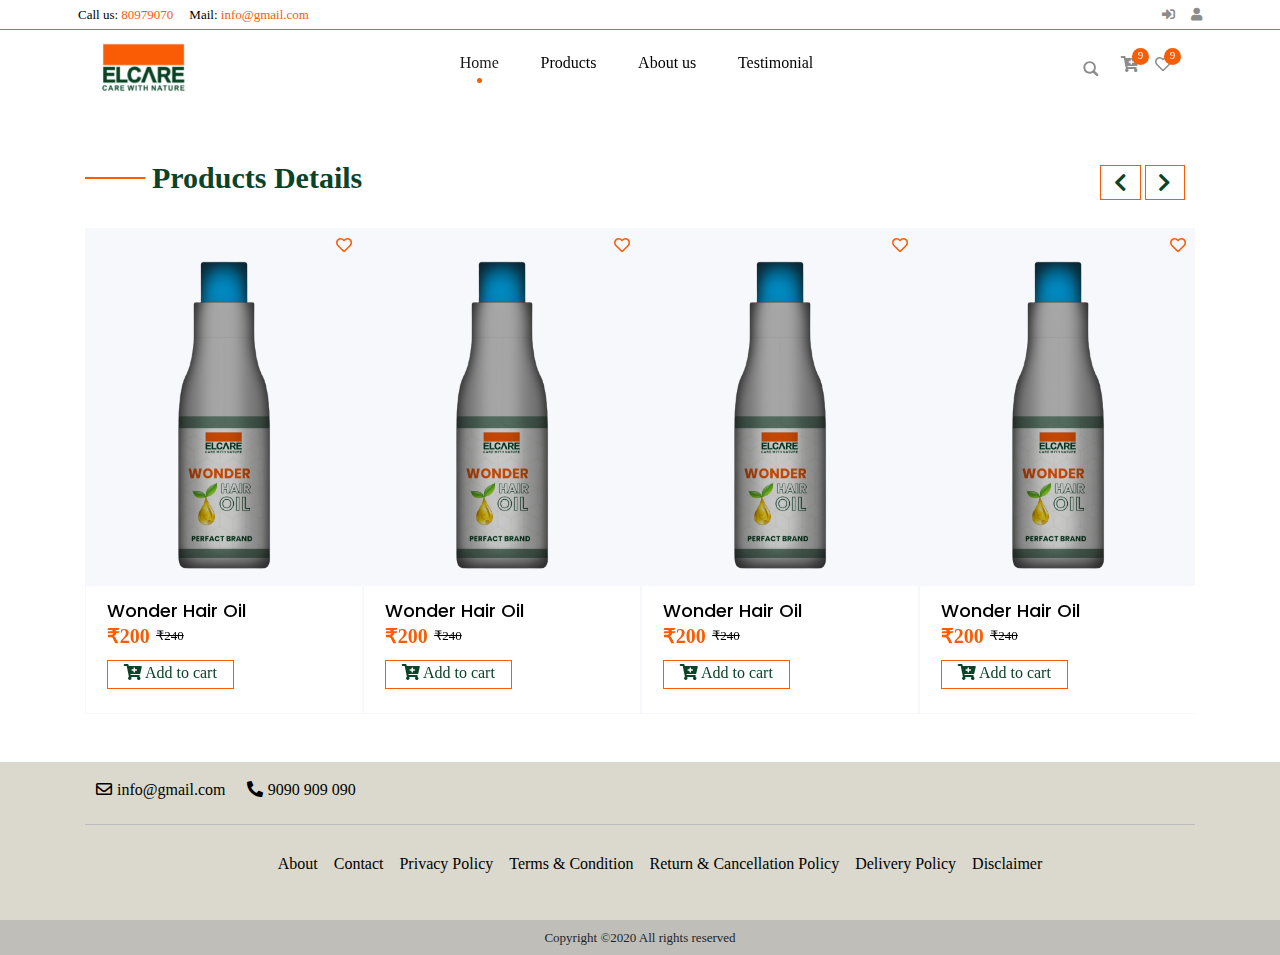
==== product-detail.html @ 554423c2 "Index Resposive chnages" ====
<!DOCTYPE html>
<html>
   <head>
      <!-- Required meta tags -->
      <meta charset="utf-8">
      <meta name="viewport" content="width=device-width, initial-scale=1, shrink-to-fit=no">
      <title>ECare</title>
      <!-- Bootstrap CSS -->
      <link rel="stylesheet" href="css/bootstrap.css">
      <link rel="stylesheet" href="css/style.css">
      <link rel="stylesheet" href="css/responsive.css">
      <link rel="stylesheet" href="css/animate.css">
      <link rel="stylesheet" type="text/css" href="css/slick.css" />
      <link rel="stylesheet" type="text/css" href="css/slick-theme.css" />
      <link href="https://fonts.googleapis.com/css2?family=Poppins:ital,wght@0,500;1,400&display=swap" rel="stylesheet">
      <link rel="stylesheet" href="https://cdnjs.cloudflare.com/ajax/libs/font-awesome/5.12.1/css/all.min.css">
      <style>
         .fa-heart {
         color: #F85C05;
         cursor: pointer;
         }
      </style>
   </head>
    <body>
      <header>
         <div class="bb uh">
            <div class="upper-header container">
               <div class="l-header">
                  <a href="">Call us: <span>80979070</span></a>
                  <a href="">Mail: <span>info@gmail.com</span></a>
               </div>
               <div class="r-header">
                  <a href="">
                  <i class="fas fa-sign-in-alt"></i>
                  </a>
                  <a href="">
                  <i class="fas fa-user"></i>
                  </a>
               </div>
            </div>
         </div>
         <div class="menu-sec">
            <div class="container">
               <nav class="navbar navbar-expand-lg navbar-light ">
                  <a class="navbar-brand" href="#">
                  <img src="images/logo.png" alt="">
                  </a>
                  <button class="navbar-toggler" type="button" data-toggle="collapse" data-target="#navbarSupportedContent" aria-controls="navbarSupportedContent" aria-expanded="false" aria-label="Toggle navigation">
                  <span class="navbar-toggler-icon"></span>
                  </button>
                  <div class="collapse navbar-collapse" id="navbarSupportedContent">
                     <ul class="navbar-nav m-auto">
                        <li class="nav-item ">
                           <a class="nav-link active" href="#">Home</a>
                        </li>
                        <li class="nav-item">
                           <a class="nav-link" href="#">Products</a>
                        </li>
                        <li class="nav-item">
                           <a class="nav-link" href="#">About us</a>
                        </li>
                        <li class="nav-item">
                           <a class="nav-link" href="#">Testimonial</a>
                        </li>
                     </ul>
                  </div>
                  <div class="cart-section d-flex">
                     <form action="" role="search" class="search-form">    
                        <input type="search" name="q" class="search-text" placeholder="Search..." autocomplete="off">
                     </form>
                     <a href="" class="cart">
                        <i class="fas fa-cart-plus"></i>
                        <div class="qty">
                           9
                        </div>
                     </a>
                     <a href="" class="cart">
                        <i class="far fa-heart" style="color: #8c8c8c"></i>
                        <div class="qty">
                           9
                        </div>
                     </a>
                  </div>
               </nav>
            </div>
         </div>
      </header>
      <main>   
            <section>
            <div class="featured product-detail">
            <div class="container">
               <div class="heading">
                  <h1>Products Details</h1>
               </div>
               <div class="Products-carosuel mb-5">
                  <div class="Products-sec col-4 p-0">
                     <a href="">
                        <div class="Products-sec-img">
                           <img src="images/img-removebg-preview.png">
                        </div>
                        <div class="favourite" id="heart">
                           <i class="far fa-heart" aria-hidden="true" ></i>
                        </div>
                        <div class="Products-sec-content">
                           <h2>Wonder Hair Oil</h2>
                           <div class="price">
                              <p class="og">&#x20B9;200</p>
                              <p class="can"><strike>&#x20B9;240</strike></p>
                           </div>
                           <div class="add-cart">
                              <button class="buy add-to-cart"><i class="fas fa-cart-plus"></i> Add to cart</button>
                           </div>
                     </div>
                     </a>
                  </div>
                  <div class="Products-sec col-4 p-0">
                     <a href="">
                        <div class="Products-sec-img">
                           <img src="images/img-removebg-preview.png">
                        </div>
                        <div class="favourite" class="heart">
                           <i class="far fa-heart" aria-hidden="true" ></i>
                        </div>
                        <div class="Products-sec-content">
                           <h2>Wonder Hair Oil</h2>
                           <div class="price">
                              <p class="og">&#x20B9;200</p>
                              <p class="can"><strike>&#x20B9;240</strike></p>
                           </div>
                           <div class="add-cart">
                               <button class="buy add-to-cart"><i class="fas fa-cart-plus"></i> Add to cart</button>
                           </div>
                        </div>
                     </a>
                  </div>
                  <div class="Products-sec col-4 p-0">
                     <a href="">
                        <div class="Products-sec-img">
                           <img src="images/img-removebg-preview.png">
                        </div>
                        <div class="favourite" class="heart">
                           <i class="far fa-heart" aria-hidden="true" ></i>
                        </div>
                        <div class="Products-sec-content">
                           <h2>Wonder Hair Oil</h2>
                           <div class="price">
                              <p class="og">&#x20B9;200</p>
                              <p class="can"><strike>&#x20B9;240</strike></p>
                           </div>
                           <div class="add-cart">
                           <button class="buy add-to-cart"><i class="fas fa-cart-plus"></i> Add to cart</button>
                         </div>
                     </div>
                     </a>
                  </div>
                  <div class="Products-sec col-4 p-0">
                     <a href="">
                        <div class="Products-sec-img">
                           <img src="images/img-removebg-preview.png">
                        </div>
                        <div class="favourite" id="heart">
                           <i class="far fa-heart" aria-hidden="true" ></i>
                        </div>
                        <div class="Products-sec-content">
                           <h2>Wonder Hair Oil</h2>
                           <div class="price">
                              <p class="og">&#x20B9;200</p>
                              <p class="can"><strike>&#x20B9;240</strike></p>
                           </div>
                           <div class="add-cart">
                          <button class="buy add-to-cart"><i class="fas fa-cart-plus"></i> Add to cart</button>  </div>
                       </div>
                     </a>
                  </div>
                  <div class="Products-sec col-4 p-0">
                     <a href="">
                        <div class="Products-sec-img">
                           <img src="images/img-removebg-preview.png">
                        </div>
                        <div class="favourite" id="heart">
                           <i class="far fa-heart" aria-hidden="true" ></i>
                        </div>
                        <div class="Products-sec-content">
                           <h2>Wonder Hair Oil</h2>
                           <div class="price">
                              <p class="og">&#x20B9;200</p>
                              <p class="can"><strike>&#x20B9;240</strike></p>
                           </div>
                           <div class="add-cart">
                           <button class="buy add-to-cart"><i class="fas fa-cart-plus"></i> Add to cart</button>
                     </div>
                     </div>
                     </a>
                  </div>
               </div>
            </div>
         </section>
         
      </main>
     <footer>
         <div class="container ">
          <div class="upper-footer">
            <div class="">
                <a href="">
                  <i class="far fa-envelope"></i>info@gmail.com
                </a>
                <a href=""> 
                  <i class="fas fa-phone-alt"></i>9090 909 090
                </a>
            </div>
            <div class="">
             
            </div>
          </div>
          <span class="bb"></span>
          <div class="links">
            <ul>
              <li> <a href="">About</a></li>
              <li><a href="">Contact</a></li>
              <li> <a href="">Privacy Policy</a></li>
              <li> <a href="">Terms & Condition</a></li>
              <li><a href="">Return & Cancellation Policy</a></li>

              <li>  <a href="">Delivery Policy </a></li>
              <li>
            <a href="">Disclaimer</a></li>
            </ul>          
          </div>
         </div>
         <div class="copy">
            <p>Copyright ©2020 All rights reserved </p>
         </div>
      </footer>
      <script src="js/jquery-3.4.1.min.js"></script>
      <script src="js/popper.min.js"></script>
      <script src="js/bootstrap.min.js"></script>
      <script src="js/slick.min.js"></script>
      <script src="js/aos.js"></script>
      <script src="js/index.js"></script>
      <script type="text/javascript">
         $('.Products-carosuel').slick({
         dots: false,
         arrows:true,
         speed: 300,
         slidesToShow: 4,
         infinite:true,
         prevArrow: '<button class="slide-arrow prev-arrow"></button>',
         nextArrow: '<button class="slide-arrow next-arrow"></button>',
         slidesToScroll: 4,
         responsive: [
         {
         breakpoint: 1024,
         settings: {
         slidesToShow: 3,
         slidesToScroll: 3,
         infinite: true,
         dots: true
         }
         },
         {
         breakpoint: 600,
         settings: {
         slidesToShow: 2,
         slidesToScroll: 2
         }
         },
         {
         breakpoint: 480,
         settings: {
         slidesToShow: 1,
         slidesToScroll: 1
         }
         }
         // You can unslick at a given breakpoint now by adding:
         // settings: "unslick"
         // instead of a settings object
         ]
         });
         
         $('.test_').slick({
          dots:true,
         centerMode: true,
         centerPadding: '80px',
         slidesToShow: 2,
         responsive: [
         {
         breakpoint: 768,
         settings: {
         arrows: false,
         centerMode: true,
         centerPadding: '40px',
         slidesToShow: 2
         }
         },
         {
         breakpoint: 480,
         settings: {
         arrows: false,
         centerMode: true,
         centerPadding: '40px',
         slidesToShow: 1
         }
         }
         ]
         });
         
         // It checks to see if the span id #heart has "liked" class, if not it run the else statement and adds the "liked" class, on a 2nd click it see that it has the "liked" class so it replaces the ihherHTML and removes class, on 3rd click it runs the else statement again cause there is no "liked" class(remomved on 2nd click).
         
         $(document).ready(function(){
         $("#heart").click(function(){
         if($("#heart").hasClass("liked")){
         $("#heart").html('<i class="fa fa-heart-o" aria-hidden="true"></i>');
         $("#heart").removeClass("liked");
         }else{
         $("#heart").html('<i class="fa fa-heart" aria-hidden="true"></i>');
         $("#heart").addClass("liked");
         }
         });
         });
      </script>
   </body>
</html>
---- css/style.css ----
/*F85C05 orange
0B4328 green
*/
@font-face {
	font-family: 'Muli';
	src: url('../Fonts/Muli.ttf') format('truetype');
}
body{
	font-family: 'Muli';
}
header{
	position: fixed;
	z-index: 9999;
	width: 100%;
}
.overlay2 {
    display: none;
    opacity: .8;
    background: #000;
    width: 100%;
    height: 100%;
    position: fixed;
    z-index: 999;
    cursor: pointer;
}
header .navbar-light .navbar-nav  .active:after{
	content: "";
	border-radius:  100%;
	background: #F85C05;
	height: 5px;
	width: 5px;
	display:block;
	text-align: center;
	margin: .2rem auto;
}
header .cart-section {
	display: 	flex;	
}
header .cart-section .fas,
header .upper-header .fas{
	color: #8c8c8c;
}
header .upper-header{
	display: flex;
	align-items: center;
	justify-content: space-between;
	color: #000;
	padding: .3rem 0;
	background: #fff;
}
header .uh{

	background: #fff;	
}
header .bb{
	border-bottom: 1px solid #F85C05;	
}
header .upper-header a{
	margin:  0 .5rem;
}
header .upper-header
.l-header span,header .r-header span{
	color: #F85C05;
}
header .upper-header
.l-header,header .r-header{
	display: flex;
	align-items: center;
	color: #000;
	text-decoration: none;
	font-size: 13px;
}
header .upper-header
.l-header a,header .upper-header
.r-header a{
	text-decoration: none;
	color: #000;
}
header .navbar .navbar-brand img{
	width: 85px;
}
header .navbar .cart-section a{
	color: #000;	
	margin: 0 .5rem;
}
.carousel-indicators li{
	background-color: 	#F85C05;
}
header .navbar-light .navbar-nav .nav-link{
	padding: .3rem 1.3rem;
	color: #000;
}
header 
.Sidenavbar::-webkit-scrollbar ,.product-hv::-webkit-scrollbar{
     width: 0px;
     background: transparent; /* make scrollbar transparent */
     }
 header    .n-border{
      border-bottom: none !important;
      font-size: 20px;
      padding: 5px 0;
      color: #FF4043 !important;
     }
header     .Sidenavbar {
     width: 300px;
     background: #fff;
     border-left: 1px solid #ccc;
     position: fixed;
     right: -325px;
     height: 100% !important;
     transition: .3s;
     top: 0;
     z-index: 9999999999;
     height: 100vh;
     overflow-y: scroll;
     }
  
header     .Sidenavbar .product-inner{
   /*  margin: 5% 0;*/
     border-bottom: 1px solid #eee;
     }
header     .Sidenavbar .side-navbar{
      width: 100%;
     }
header     .Sidenavbar .header{
     padding: 4% 2%;
     display: flex;
     align-items: center;
     justify-content: space-between;
     border-bottom: 1px solid #eee;
     }
 header    .Sidenavbar .header a{
     text-decoration: none;
     color: #000;
     }
header     .Sidenavbar ul {
     	padding: 0;
     }
 header    .Sidenavbar ul li{
     	list-style-type: none;

     }
header .form-control{
	border-radius: 0;
}

 header    .Sidenavbar ul li a{
     	display: inline-block;
     	width: 100%;
     	padding: .8rem;
     	color: #0B4328;
     	text-decoration: none;
     	border-bottom: 1px solid #F85C05;
     }
header .fix{
	width: 100%;
	z-index: 9999;
	position: fixed;
}
main .carosuel-section{
	background: #ECFDFF;
}
main .carosuel-section img{
	width: 100%;
	height: 100vh;
	object-fit: cover;
}
main .carousel .carosuel-captions	{
	position: absolute;
	width: 80%;
	height: 400px;
	top: 0;
	left: 15%;
	bottom: 0;
	margin: auto;
	display: flex;
	align-items: center;
	justify-content: space-between;
}
main .carousel .carosuel-captions	
.product-caption{
	display: block;
	width: 50%;
}
main .carousel .carosuel-captions	
.product-caption h1 span{
	color: #F85C05;
}
main .carousel .carosuel-captions .img-sec .product-img{
	max-width: 80%;
	height: unset;
}
main .carousel .carosuel-captions h1{
	font-family: 'Poppins', sans-serif;
	font-size: 66px;
    text-transform: capitalize;
    font-weight: 700;
    color: #0B4328;
}
main .carousel .carousel-item{
	background: #ECFDFF;
	height: 100vh;
	object-fit: cover;
	background-size: cover;
	background: url(../images/back_.jpg);
}
main .carousel .carosuel-captions .buy-btn,
.btn,
.Products_ .btn_{
	border:1px solid 	#F85C05;
	padding: .5rem 4rem .9rem;
	color: #000;
	text-decoration: none;
	margin: .8rem 0;
	display: inline-block;
	border-radius: 0;
	background: transparent;
}

main .carousel .carosuel-captions .buy-btn:hover,
.btn:hover,
.Products_ .btn_:hover{
	background: #F85C05;
	color: #fff;
	  transition: .4s;
}
.heading h1{
	font-size: 30px;
	font-weight: bold;
	margin: 3rem 0 2rem;
	display: flex;
	align-items: center;
	color: 	#0B4328;
}
.heading h1:before{
	content: "";
	display: inline-block;
	width: 60px;
	height: 2px;
	margin: 0 7px 0 0;
	background: #F85C05;
}
.ft .Products-sec{
	border:1px solid #F6F8FC;  
	position: relative;
	margin:.5rem 1rem  1rem 1rem;
}
.Products-sec {
	position: 	relative;	
}
.Products-sec  .Products-sec-img{
	background: #F6F8FC;
}
.Products-sec img{
	width: 100%;
}
.Products-sec {
    border: 1px solid #F6F8FC;
}
.Products-sec h2{
	font-size: 18px;
	margin: 0;
	color: #000;
	font-family: 'Poppins', sans-serif;
}
.Products-sec a{
	text-decoration: none;
}
.Products-sec  .Products-sec-content{
	padding:.9rem 1.3rem;
}
.Products-sec  .Products-sec-content .price {
	display: flex;
	align-items: center;
	color: #000;
}
.Products-sec  .Products-sec-content .price  p{
	margin: 0;
	line-height: 1.4;
}
.Products-sec  .Products-sec-content .price .can{
	font-size: 13px;
	margin: 0 .4rem;
}
.Products-sec  .Products-sec-content .price .og{
	font-size: 20px;
	color: #F85C05;
	font-weight: 600;
}
.Products-sec .add-cart{
	display: 	flex;	
}
.top-pro .Products-sec  .Products-sec-content .add-cart{
	justify-content: space-between;
}
.Products-sec  .Products-sec-content 
.add-cart {
	display: flex;
	justify-content: flex-start;
	align-items: center;
	color: #F85C05;
}
.Products-sec  .Products-sec-content 
.add-cart a{
	color: #F85C05;
	display: inline-block;
}
.Products-sec:hover{
	box-shadow: 0px 10px 20px 0px rgba(0, 23, 51, 0.09);	
}
  .Products-carosuel  .slide-arrow{
  position: absolute;
  top: 50%;
  margin-top: -15px;
}
  .Products-carosuel .prev-arrow{
  right: 	 8%;
  width: 0;
  height: 0;
  border: 	none;
  top: 	-46px;
  background: transparent;
}
  .Products-carosuel  .prev-arrow::after {
    font-family: "Font Awesome 5 Free";
     font-weight: 900; 
     content: "\f053";
     color: 	#0B4328;
    border: 	1px solid #F85C05;
    padding: 	.4rem .8rem;
    font-size: 	20px;
  }
 .Products-carosuel .next-arrow{
  right: 4%;
  width: 0;
  height: 0;
  top: 	-46px;
  border: 	none;	
  background: transparent;
}
  .Products-carosuel  .next-arrow::after {
    font-family: "Font Awesome 5 Free";
     font-weight: 900; 
     content: "\f054";
     color: 	#0B4328;
    border: 	1px solid #F85C05;
    padding: 	.4rem .8rem;
    font-size: 	20px;
  }
  .Products-carosuel  .favourite,
  .Products-sec .favourite{
  	color: 	#F85C05;
  	position: 	absolute;	
  	top: 	5px;
  	right: 	10px;
  }
.Products{
	background: url("../images/pro-.png")no-repeat;
	background-size: cover;
	height: 	65vh;
}
.bgwhiteopac{
	background: transparent;
}
.bgwhite{
	background: #fff;border-bottom: 1px solid #eee;
}
.uh{
	display: block;
}
.un{
	display: none;
}
.bb-hide{
	display: block;
}
.bb-hide_{
	display: none;
}
.Products_ .btn{
	border:1px solid 	#F85C05;
	padding: .5rem 4rem .9rem;
	color: #fff;
	text-decoration: none;
	margin: .8rem 0;
	display: inline-block;
	background: #F85C05;
	border-radius: 0;
}
.Products_{
	/*background: #f6f6f6;*/
	padding: 1rem 0;
}
.Products_inner{
	align-items: center;
	justify-content: space-between;
	display: flex;
}
.Products_inner h2{
		color: #0B4328;	
}
.Products_inner h2 span{
	color: #F85C05 ;
}
.Products_  .pro-img{
	width: 60%;
}
.Products_  img{
	max-width: 90%;
}
.Products_ h2{
	    font-family: 'Poppins', sans-serif;
    font-size: 66px;
    text-transform: capitalize;
    font-weight: 700;
}
.blog {
	margin: 2rem 0;
}
.blog img{
	width: 100%;
}
.blog  a{
	text-decoration: none;
	color: #000;
}
.blog .blog-content{
	padding: 1rem 0;
}
.blog:hover+h1{
	color: #fff;
}
.blog .btn{
	text-align: right;
	width: 100%;
}
.blog .btn a{

	color: #F85C05;	
}
.services{
	background: #ECFDFF;
	padding: 3rem 0;
}
.services h2{
	font-size: 20px;
	margin-bottom:0;
	margin-top: .4rem;
}
footer{
	background: #DBD9CD;
	/*background: url(../images/footer.webp);
	    background-color: #22163b;*/
}
footer .ft{
	display: flex;
	align-items:flex-start;
	justify-content: space-between;
	padding: 3rem 0 ;
}
footer .sec1 ul li{
	list-style-type: none;
}
footer .sec1 ul li a{
	color: #000;
	padding: .2rem 0;
	font-size: 13px;
	display: inline-block;
	text-decoration: none;
}
footer .sec1 ul li a:hover{
	color: #F85C05;
}
footer .sec1 h2	{
	font-size: 20px;
}
footer .sec1 ul {
	padding: 0;
}
footer .copy{
	background: #bfbeb9;
	padding: .5rem;
	text-align: center;
	font-size: 13px;
}
footer .copy p{
	margin: 0;
}

.image-wrapper:hover img {
  transform: scale(1.02);
  transition: transform 0.3s ease-in-out;
}
.buy{
	background: #fff;
	color: #000;
	border: 1px solid #F85C05;
	border-radius:none;
	padding: 0 1rem .2rem 1rem;color:#0B4328; 
}
.buy:hover{
	background: #F85C05;
    color: #fff;
    transition: .3s;

}
.back{
	background: url(../images/back_.jpg);
	height: 100vh;
	background-position: top center;
	background-size: cover;
}
.product-description{
	padding-top:8rem;
}
.product-description .Product-sec .img-sec{
	background: #F6F8FC;
}
.product-description .Product-sec .img-sec img{
	max-width: 70%;
	margin: 0 auto;
}
.product-description .Product-sec .img-sec-nav img{
	max-width: 100%;
	background: #F6F8FC;
}
.product-description .Product-sec .img-sec-nav div{
	margin: .4rem;
}
.product-description .Product-sec  .product-content h2{
	font-size: 25px;
	font-weight: bold;
	margin-bottom: .1rem;
}
.product-description .Product-sec  .product-content .price{
	font-size: 22px;
	display: flex;
	font-weight: bold;
	color: #F85C05;
	align-items: center;
}
.product-description .Product-sec  .product-content .price span{
	font-size: 15px;
	margin:0 .3rem;
	color: #000;
}

.product-description .Product-sec  .product-content .bb{
	border-bottom: 1px solid #eee;
	display: block;
	margin: .8rem 0;
}
.product-description .Product-sec  .product-content
.product-details .form-control{
	border:none;
	border-bottom: 1px solid #eee;
	width: 65px;
	border-radius: 0;
}
.product-description .Product-sec  .product-content
.product-details  .qt{
	font-weight: bold;
}
.product-description .Product-sec  .product-content
.product-details .price{
	color: #F85C05;
	font-size: 18px;
}
.product-description .Product-sec  .product-content
.product-details  .rows{
	display: flex;
	align-items: center;
	justify-content: space-between;
	flex-wrap: wrap;
	color: #000;
	margin: 1rem 0;
}
.product-description .Product-sec  .product-content
.product-details  .rows .fas,
.product-description .Product-sec  .product-content
.product-details  .rows .far{
	margin: 0 .5rem;
	color: #0B4328;
}
.product-description .Product-sec  .product-content
.product-details  .rows a{
	color: #0B4328;
	border: 1px solid #F85C05;
	padding: .2rem 1rem .5rem 1rem;
	text-decoration: none;
}
.product-description .Product-sec  .product-content
.product-details  .rows a:hover{
	background: #F85C05;
    color: #fff;
    transition: .4s;
}
.product-description .review-sec{
	margin: 1rem 0;
}
.product-description .review-sec .content{
	padding:1.5rem ;
}
.product-description 
.nav-tabs .nav-link.active,.product-description  .nav-tabs .nav-item.show .nav-link{
	border-radius: 0;
	color: #000;
}
.product-description 
.nav-tabs .nav-link.active{
	background:#F85C05;
	color: #fff;
}
.product-description 
.nav-tabs {
    border-bottom: 1px solid #F85C05;
}
.product-description 
.nav-tabs .nav-link{
	color: #000;
}
.product-description 
 .content h2{
	font-size: 22px;
	font-weight: bold;
}
.testimonial  .test{
	position: relative;
	background: #F7F7F7;
	width: 40% ; 
	margin:4rem 2rem 4rem 2rem;
}
/*.testimonial .carousel .carousel-item{
	background: unset;
}*/
.testimonial .test {
	text-align: center;
	padding:1rem;
}
.testimonial .test img{
	width: 30%;
	display: flex;
	justify-content: center;
	margin: -70px auto 0;
}
.testimonial .test h2{
	font-size: 20px;
	color: #F85C05;
}
.testimonial .test  p{
	font-style: italic;
	font-weight: 100;
	font-size: 13px;
}
.search-form input.search-text {
    color: #222;
    position: relative;
    z-index: 5;
    transition: z-index 0.8s, width 0.5s, background 0.3s ease, border 0.3s;
    /* height: 45px; */
    width: 0;
    /* margin: -8px 0 0 0; */
    padding: 5px 0 5px 40px;
    box-sizing: border-box;
    font-size: 16px;
    font-size: 13px;
    cursor: pointer;
    border-radius: 100px;
    border: 1px solid transparent;
    /* background: url(search.png) no-repeat left 9px center transparent; */
    background: url(../images/search.svg) no-repeat left 9px center transparent;
    background-size: 20px;
}
.search-form input.search-text:focus {
    z-index:3; 
    width: 270px;
    border: 1px solid #666;  
    background-color: white;
    outline: none;
    cursor:auto;
    padding-right: 10px;
}

.search-form input.search-submit {
    position: relative;
    z-index: 4;
    top:17px;
    left: 49px;
    width: 45px;
    height: 45px;
    margin: 0;
    padding: 0;
    border: 0;
    outline: 0;
    border-radius: 30px;
    cursor: pointer; 
    background: none;
}

.search-form input.search-text::-webkit-search-cancel-button {
    cursor:pointer;
}
header .cart{
	position: relative;
}
header .cart .qty{
	position: absolute;
	    position: absolute;
    right: -10px;
    width: 17px;
    height: 17px;
    top: -5px;
    background: #F85C05;
    /* bottom: 0; */
    border-radius: 100px;
    /* padding-top: 10px; */
    /* height: 10px; */
    line-height: 1.3;
    font-size: 11px;
    text-align: center;
    padding: 0 3px;
    color: #fff;
}
.test_ .slick-dots li button:before{
	font-size: 20px;
}
footer .upper-footer{
	display: flex;
	justify-content: space-between;
	align-items: center;
	color: #000;	
}
footer .upper-footer a{
	color: #000;
	text-decoration: none;
	margin: 0 .4rem;
}
footer .upper-footer .far,
footer .upper-footer .fas{
	margin: 0 .3rem;
}
footer .links{
	display: flex;
	align-items: center;justify-content: center;
	flex-wrap: wrap;
}
footer .links ul{
	flex-wrap: wrap;
	display: flex;

}
footer{
	padding: 1rem 0 0;
}
footer .links ul li {
	list-style-type: none;
}
footer .links ul li a{
	margin: 1.7rem .5rem;
	color: #000;
	display: inline-block;
	text-decoration: none;
}	
footer .links ul li a:hover,
footer .upper-footer a:hover{
	color: #F85C05;
}
footer .bb{
	border-bottom: 1px solid #bbb;
	display:block;
	padding:.7rem 0;
}
.add-to-cart{
	margin: .6rem 0;
}
.product-detail{
	padding-top:7rem;
}
header .mobile-cart{
	display: none;	
}
---- css/responsive.css ----
@media screen and (max-width:1200px){
	.buy{
		font-size: 14px;
	}
}
@media screen and (max-width:991px){
	.Products_ h2{
		font-size: 	50px;
	}
	.desktop-nav,
	header .cart-section,
	header .upper-header .l-header{
		display:none;	
	}
	header{
		background:#fff;
	}
	header .mobile-cart{
		display:block;	
	}
	header .upper-header{
		padding: 	.4rem .6rem;
	}
	.navbar{
		padding-left: .1rem;
		padding-top:.2rem
		padding-right: .1rem;
		padding: 	.1rem .2rem .1rem .2rem;
	}
	footer .links ul li a{
		margin:.5rem
	}
	.navbar-light .navbar-toggler{
		border: 	none;	
	}
	.bgwhite{
		padding:.6rem 0;
	}
	header .navbar .navbar-brand img {
    	width: 70px;
	}
	.Products-sec .Products-sec-content .add-cart{
			display: block;	
			width: 	100%;
		}
		.Products-sec .Products-sec-content .add-cart .buy{
			width: 100%;
		}
		.Products-carosuel .prev-arrow{
		right: 	14%;
	}
	.Products-carosuel .next-arrow{
		right: 	6%;
	}
	.buy {
    		font-size: 16px;
	}
}
@media screen and (min-width:640px) and (max-width:767px){

	.Products-sec{
		margin: 2rem;
	}
	.Products-sec img{
		max-width:65%;
		margin: auto;
	}
   .ft	.Products-sec img{
		max-width:  	100%;
	}
	.Products-sec .Products-sec-img{
		text-align: 	center;	
	}
	main .carousel .carosuel-captions h1{
		font-size: 40px;
	}
	main .carousel .carosuel-captions .product-caption{
		width: 	66%;
	}
}
@media screen and (max-width:650px){
	.Products-carosuel .prev-arrow{
		right: 	16%;
	}
main .carousel .carosuel-captions h1{
			font-size: 42px;
		}
		main .carousel .carosuel-captions .img-sec{
			display:none;	
		}
		main .carousel .carosuel-captions .product-caption{
			width: 	90%;
		}

		main .carousel .carosuel-captions{
			width:100%;
			left:7%;
		}
		main .carousel .carosuel-captions .buy-btn{
			width: 	100%;
			text-align: 	center;	
		}
		main .carousel .carosuel-captions .product-caption h1 span{
			display: 	block;	
		}
		.Products-sec{
			width: 	70%;
			margin:1rem auto;
		}
}
@media screen and (max-width:480px){
		.Products-sec{
			width: 	unset;	
		}
		
		.heading h1:before{
			width: 	40px;
		}
		.heading h1{
			font-size: 	25px;
		}
		.Products-carosuel .prev-arrow{
			right: 	33%;
		}
		.Products-carosuel .next-arrow{
			right: 	17%;
		}
		.ft  .Products-sec,
		.Products-sec{
			margin-top: 2.4rem;
		}
		.featured .Products-sec img{
			max-width: 	70%;
			margin: 	auto;
		}
		.Products-sec-img{
			text-align: 	center;	
		}
		.Products-carosuel .prev-arrow,
		.Products-carosuel .next-arrow{
			top: 0;
		}
		.Products_ h2{
			font-size: 	40px;
		}
		.Products_ #one{
			order: 	1;
		}
		.Products_ #two{
			order: 	2;
		}
		.Products_inner{
			flex-wrap: wrap;
		}
		.back{
			height:unset;	
			background-position: 23%;	
		}
		.Products_ .pro-img{
			width: 	100%;
		}
		.testimonial .test{
			margin:1rem;
		}
		.testimonial .test img {
    		width: 34%;
    		margin: -33px auto 0;
		}
		footer .upper-footer a{
			font-size: 	14px;
		}
		footer .links ul li a{
			margin:.5rem;
			display: 	block;	
			font-size: 	14px;
		}
		footer .links ul{
			display: block;	
			padding: 	0;
		}
}
@media screen and (max-width:480px){
		.featured .Products-sec img{
			max-width: 	90%;
			margin: 	auto;
		}	
}
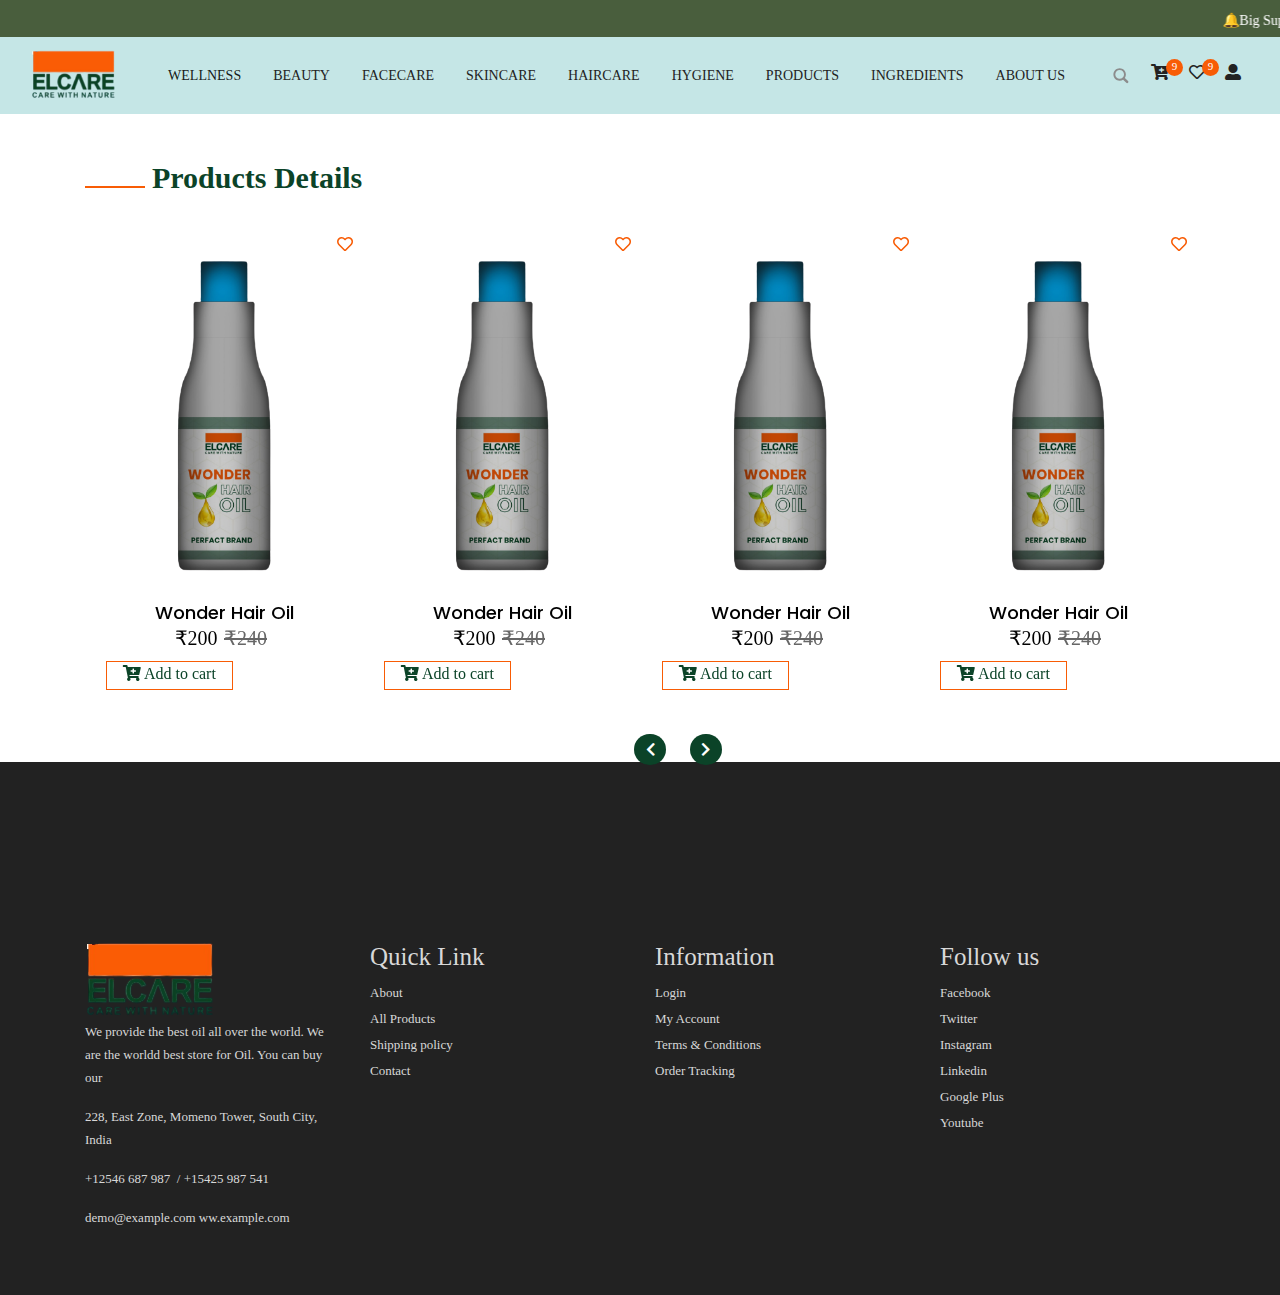
==== commit 2081d19b: "wellness changes" ====
--- a/product-detail.html
+++ b/product-detail.html
@@ -22,69 +22,127 @@
       </style>
    </head>
     <body>
-      <header>
-         <div class="bb uh">
-            <div class="upper-header container">
-               <div class="l-header">
-                  <a href="">Call us: <span>80979070</span></a>
-                  <a href="">Mail: <span>info@gmail.com</span></a>
-               </div>
-               <div class="r-header">
-                  <a href="">
-                  <i class="fas fa-sign-in-alt"></i>
-                  </a>
-                  <a href="">
-                  <i class="fas fa-user"></i>
-                  </a>
-               </div>
-            </div>
-         </div>
-         <div class="menu-sec">
-            <div class="container">
-               <nav class="navbar navbar-expand-lg navbar-light ">
-                  <a class="navbar-brand" href="#">
-                  <img src="images/logo.png" alt="">
-                  </a>
-                  <button class="navbar-toggler" type="button" data-toggle="collapse" data-target="#navbarSupportedContent" aria-controls="navbarSupportedContent" aria-expanded="false" aria-label="Toggle navigation">
-                  <span class="navbar-toggler-icon"></span>
-                  </button>
-                  <div class="collapse navbar-collapse" id="navbarSupportedContent">
-                     <ul class="navbar-nav m-auto">
-                        <li class="nav-item ">
-                           <a class="nav-link active" href="#">Home</a>
-                        </li>
-                        <li class="nav-item">
-                           <a class="nav-link" href="#">Products</a>
-                        </li>
-                        <li class="nav-item">
-                           <a class="nav-link" href="#">About us</a>
-                        </li>
-                        <li class="nav-item">
-                           <a class="nav-link" href="#">Testimonial</a>
-                        </li>
-                     </ul>
-                  </div>
-                  <div class="cart-section d-flex">
-                     <form action="" role="search" class="search-form">    
-                        <input type="search" name="q" class="search-text" placeholder="Search..." autocomplete="off">
-                     </form>
+        <header>
+            <div class="bb uh">
+                <!-- <div class="upper-header container">
+                    <div class="l-header">
+                       <a href="">Call us: <span>80979070</span></a>
+                       <a href="">Mail: <span>info@gmail.com</span></a>
+                    </div>
+                    <div class="r-header">
+                       <a href="">
+                       <i class="fas fa-sign-in-alt"></i>
+                       </a>
+                       <a href="">
+                       <i class="fas fa-user"></i>
+                       </a>
+                    </div>
+                    <div class="mobile-cart">
                      <a href="" class="cart">
-                        <i class="fas fa-cart-plus"></i>
-                        <div class="qty">
-                           9
-                        </div>
+                             <i class="fas fa-cart-plus"></i>
+                             <div class="qty">
+                                9
+                             </div>
                      </a>
                      <a href="" class="cart">
-                        <i class="far fa-heart" style="color: #8c8c8c"></i>
-                        <div class="qty">
-                           9
-                        </div>
-                     </a>
-                  </div>
-               </nav>
-            </div>
-         </div>
-      </header>
+                             <i class="far fa-heart" style="color: #8c8c8c"></i>
+                             <div class="qty">
+                                9
+                             </div>
+                          </a>
+                    </div>
+                    </div> -->
+                <div class="marquee" style="    padding: 10px 0 0;
+                    margin: 0;
+                    font-size: 14px;
+                    background: #495E3D;
+                    color:#fff;
+                    }">
+                    <marquee>🔔Big Super Saver Week: Upto 30% Off On Monthly Regimes. Limited Time Offer! 🔔</marquee>
+                </div>
+            </div>
+            <div class="menu-sec" style="background: #c5e6e6">
+                <div class="container-fluid">
+                    <nav class="navbar navbar-expand-lg navbar-light ">
+                        <a class="navbar-brand" href="#">
+                        <img src="images/logo.png" alt="">
+                        </a>
+                        <button class="navbar-toggler triggerSidebar2" type="button" data-toggle="collapse" data-target="#navbarSupportedContent" aria-controls="navbarSupportedContent" aria-expanded="false" aria-label="Toggle navigation">
+                        <span class="navbar-toggler-icon"></span>
+                        </button>
+                        <div class="collapse navbar-collapse desktop-nav" id="navbarSupportedContent">
+                            <ul class="navbar-nav m-auto">
+                                <li class="nav-item ">
+                                    <a class="nav-link active" href="#">Wellness</a>
+                                </li>
+                                <li class="nav-item">
+                                    <a class="nav-link" href="#">Beauty</a>
+                                </li>
+                                <li class="nav-item">
+                                    <a class="nav-link" href="#"> Facecare </a>
+                                </li>
+                                <li class="nav-item">
+                                    <a class="nav-link" href="#">Skincare </a>
+                                </li>
+                                <li class="nav-item">
+                                    <a class="nav-link" href="#">Haircare </a>
+                                </li>
+                                <li class="nav-item">
+                                    <a class="nav-link" href="#">Hygiene  </a>
+                                </li>
+                                <li class="nav-item">
+                                    <a class="nav-link" href="#">Products  </a>
+                                </li>
+                                <li class="nav-item">
+                                    <a class="nav-link" href="#">Ingredients </a>
+                                </li>
+                                <li class="nav-item">
+                                    <a class="nav-link" href="#">About Us </a>
+                                </li>
+                            </ul>
+                        </div>
+                        <div class="cart-section desktop-nav">
+                            <form action="" role="search" class="search-form">    
+                                <input type="search" name="q" class="search-text" placeholder="Search..." autocomplete="off">
+                            </form>
+                            <a href="" class="cart">
+                                <i class="fas fa-cart-plus"></i>
+                                <div class="qty">
+                                    9
+                                </div>
+                            </a>
+                            <a href="" class="cart">
+                                <i class="far fa-heart" style="color: #222"></i>
+                                <div class="qty">
+                                    9
+                                </div>
+                            </a>
+                            <a href="" class="cart">
+                                <i class="fas fa-user-alt"  style="color: #222"></i>
+                               
+                            </a>
+                        </div>
+                    </nav>
+                </div>
+            </div>
+            <!--Mobile Sidebar  -->
+            <div class="Sidenavbar">
+                <div class="header">
+                    <a href="">Menu</a>
+                    <a class="hideSidebar2 label label-default"> <i class="fa fa-times-circle"></i>
+                    Close</a>
+                </div>
+                <form class="form-inline">
+                    <input class="form-control border-none" type="search" placeholder="Search" aria-label="Search">
+                </form>
+                <ul>
+                    <li><a href="" class="nb">Home</a></li>
+                    <li><a href="">Products</a></li>
+                    <li><a href="">About us</a></li>
+                    <li><a href="" class="nb">Testimonial</a></li>
+                </ul>
+            </div>
+        </header>
       <main>   
             <section>
             <div class="featured product-detail">
@@ -196,41 +254,58 @@
             </div>
          </section>
          
-      </main>
-     <footer>
-         <div class="container ">
-          <div class="upper-footer">
-            <div class="">
-                <a href="">
-                  <i class="far fa-envelope"></i>info@gmail.com
-                </a>
-                <a href=""> 
-                  <i class="fas fa-phone-alt"></i>9090 909 090
-                </a>
-            </div>
-            <div class="">
-             
-            </div>
-          </div>
-          <span class="bb"></span>
-          <div class="links">
-            <ul>
-              <li> <a href="">About</a></li>
-              <li><a href="">Contact</a></li>
-              <li> <a href="">Privacy Policy</a></li>
-              <li> <a href="">Terms & Condition</a></li>
-              <li><a href="">Return & Cancellation Policy</a></li>
-
-              <li>  <a href="">Delivery Policy </a></li>
-              <li>
-            <a href="">Disclaimer</a></li>
-            </ul>          
-          </div>
-         </div>
-         <div class="copy">
-            <p>Copyright ©2020 All rights reserved </p>
-         </div>
-      </footer>
+      </main>   <footer>
+            <div class="footer-top-section section bg-dark">
+                      <div class="container">
+                         <div class="footer-widget-wrap row" style="justify-content: center;">
+                            <div class="col-md-3 mb-40">
+                               <div class="footer-widget">
+                                  <img src="images/logo.png" alt="">
+                                  <p>We provide the best  oil all over the world. We are the worldd best store for  Oil. You can buy our</p>
+                                  <p>228, East Zone, Momeno Tower, South City, India</p>
+                                  <p>+12546 687 987&nbsp; / +15425 987 541</p>
+                                  <p>demo@example.com ww.example.com</p>
+                               </div>
+                            </div>
+                            <div class="col-md-3 mb-40">
+                               <div class="footer-widget">
+                                  <h3 class="title">Quick Link</h3>
+                                  <ul>
+                                     <li><a href="#">About</a></li>
+                                     <li><a href="#">All Products</a></li>
+                                     <li><a href="#">Shipping policy</a></li>
+                                     <li><a href="#">Contact</a></li>
+                                  </ul>
+                               </div>
+                            </div>
+                            <div class="col-md-3 mb-40">
+                               <div class="footer-widget">
+                                  <h3 class="title">Information</h3>
+                                  <ul>
+                                     <li><a href="#">Login</a></li>
+                                     <li><a href="#">My Account</a></li>
+                                     <li><a href="#">Terms &amp; Conditions</a></li>
+                                     <li><a href="#">Order Tracking</a></li>
+                                  </ul>
+                               </div>
+                            </div>
+                            <div class="col-md-3 mb-40">
+                               <div class="footer-widget">
+                                  <h3 class="title">Follow us</h3>
+                                  <ul>
+                                     <li><a href="#">Facebook</a></li>
+                                     <li><a href="#">Twitter</a></li>
+                                     <li><a href="#">Instagram</a></li>
+                                     <li><a href="#">Linkedin</a></li>
+                                     <li><a href="#">Google Plus</a></li>
+                                     <li><a href="#">Youtube</a></li>
+                                  </ul>
+                               </div>
+                            </div>
+                         </div>
+                      </div>
+            </div>
+        </footer>
       <script src="js/jquery-3.4.1.min.js"></script>
       <script src="js/popper.min.js"></script>
       <script src="js/bootstrap.min.js"></script>
--- a/css/style.css
+++ b/css/style.css
@@ -3,15 +3,15 @@
 0B4328 green
 */
 @font-face {
-	font-family: 'Muli';
+	font-family: 'Montserrat';
 	src: url('../Fonts/Muli.ttf') format('truetype');
 }
 body{
-	font-family: 'Muli';
+	font-family: 'Montserrat';
 }
 header{
 	position: fixed;
-	z-index: 9999;
+	z-index: 999999;
 	width: 100%;
 }
 .overlay2 {
@@ -24,25 +24,20 @@
     z-index: 999;
     cursor: pointer;
 }
-header .navbar-light .navbar-nav  .active:after{
-	content: "";
-	border-radius:  100%;
-	background: #F85C05;
-	height: 5px;
-	width: 5px;
-	display:block;
-	text-align: center;
-	margin: .2rem auto;
-}
+
 header .cart-section {
 	display: 	flex;	
+	   display: -webkit-box;
+    display: -ms-flexbox;
 }
 header .cart-section .fas,
-header .upper-header .fas{
-	color: #8c8c8c;
+header .upper-header .far{
+	color: #222;
 }
 header .upper-header{
 	display: flex;
+	   display: -webkit-box;
+    display: -ms-flexbox;
 	align-items: center;
 	justify-content: space-between;
 	color: #000;
@@ -53,9 +48,7 @@
 
 	background: #fff;	
 }
-header .bb{
-	border-bottom: 1px solid #F85C05;	
-}
+
 header .upper-header a{
 	margin:  0 .5rem;
 }
@@ -66,6 +59,8 @@
 header .upper-header
 .l-header,header .r-header{
 	display: flex;
+	   display: -webkit-box;
+    display: -ms-flexbox;
 	align-items: center;
 	color: #000;
 	text-decoration: none;
@@ -84,12 +79,19 @@
 	color: #000;	
 	margin: 0 .5rem;
 }
+.carousel-indicators{
+	z-index: 99999;
+}
 .carousel-indicators li{
-	background-color: 	#F85C05;
+	background-color: 	#495E3D;
 }
 header .navbar-light .navbar-nav .nav-link{
-	padding: .3rem 1.3rem;
-	color: #000;
+	padding: .2rem 1rem;
+	color: #222;
+	font-weight: 	500;
+	text-transform: 	uppercase;
+	font-size: 	14px;
+
 }
 header 
 .Sidenavbar::-webkit-scrollbar ,.product-hv::-webkit-scrollbar{
@@ -126,6 +128,8 @@
 header     .Sidenavbar .header{
      padding: 4% 2%;
      display: flex;
+        display: -webkit-box;
+    display: -ms-flexbox;
      align-items: center;
      justify-content: space-between;
      border-bottom: 1px solid #eee;
@@ -175,9 +179,12 @@
 	bottom: 0;
 	margin: auto;
 	display: flex;
+	   display: -webkit-box;
+    display: -ms-flexbox;
 	align-items: center;
 	justify-content: space-between;
 }
+
 main .carousel .carosuel-captions	
 .product-caption{
 	display: block;
@@ -198,30 +205,67 @@
     font-weight: 700;
     color: #0B4328;
 }
-main .carousel .carousel-item{
+/*main .carousel .carousel-item{
 	background: #ECFDFF;
 	height: 100vh;
 	object-fit: cover;
 	background-size: cover;
 	background: url(../images/back_.jpg);
+}*/
+main .carosuel_1{
+	    background-image: url(../images/slider-1.jpg);
+    height: 100vh;
+    width: 100%;
+    background-size: 	cover;
+    position: relative;
+    left: 0px;
+    top: 0px;
+    z-index: 999;
+    opacity: 1;
+}
+main .carousel-inner{
+	padding-top: 	100px;
+}
+main .carosuel_2{
+	    background-image: url(../images/slider-2.png);
+    height: 100vh;
+    width: 100%;
+    background-size: 	cover;
+    position: relative;
+    left: 0px;
+    top: 0px;
+    z-index: 999;
+    opacity: 1;
 }
 main .carousel .carosuel-captions .buy-btn,
 .btn,
 .Products_ .btn_{
-	border:1px solid 	#F85C05;
-	padding: .5rem 4rem .9rem;
-	color: #000;
+	
+	padding: .5rem 3rem ;
+	color: #fff;
 	text-decoration: none;
 	margin: .8rem 0;
 	display: inline-block;
 	border-radius: 0;
 	background: transparent;
+	    background-color: #495E3D;
+    border-color: #495E3D;
+    border-radius: 100px;
+    font-weight: 	bolder;	
+}
+
+main .carousel h1{
+	font-size: 	50px;
+	color: #0B4328;
+}
+main .carousel h2{
+	color: 	#0B4328;
 }
 
 main .carousel .carosuel-captions .buy-btn:hover,
 .btn:hover,
 .Products_ .btn_:hover{
-	background: #F85C05;
+	background: #397915 ;
 	color: #fff;
 	  transition: .4s;
 }
@@ -230,6 +274,8 @@
 	font-weight: bold;
 	margin: 3rem 0 2rem;
 	display: flex;
+	   display: -webkit-box;
+    display: -ms-flexbox;
 	align-items: center;
 	color: 	#0B4328;
 }
@@ -242,21 +288,66 @@
 	background: #F85C05;
 }
 .ft .Products-sec{
-	border:1px solid #F6F8FC;  
+/*	border:1px solid #F6F8FC;  */
 	position: relative;
-	margin:.5rem 1rem  1rem 1rem;
-}
-.Products-sec {
+	margin:.5rem 0.1rem  1rem 0.1rem;
+}
+.best-seller .Products-sec {
 	position: 	relative;	
+	background: 	#f4f4f4;
+	margin: 	1rem;
+	border: 	1px solid #ebebeb;
+}
+.best-seller .Products-sec:hover>.Cart-sec-hover{
+	opacity: 	1;
+}
+.best-seller
+.Cart-sec-hover a{
+	border: 	1px solid #eee;
+	background: 	#fff;
+	padding: 	.9rem;
+}
+.best-seller
+.Cart-sec-hover .fas,
+.best-seller
+.Cart-sec-hover .far{
+	color: 	#000;
+}
+.best-seller
+.Cart-sec-hover{
+		display: 	flex;	
+		   display: -webkit-box;
+    display: -ms-flexbox;
+		align-items: 	center;	
+		justify-content: 	space-between;
+    padding: 1.5rem;
+    color: #000;
+
+}
+.best-seller .Products-sec  .Cart-sec-hover{
+	position: 	absolute;	
+	width: 	75%;
+	height: 	30px;
+	margin: 	auto;
+	top: 	0;
+	left: 	0;
+	right: 	0;
+	bottom: 	0;
+	opacity: 	0;
+	display: flex;
+	justify-content: center;
+}
+.best-seller .slick-slider{
+
 }
 .Products-sec  .Products-sec-img{
-	background: #F6F8FC;
+	/*background: #F6F8FC;*/
 }
 .Products-sec img{
 	width: 100%;
 }
 .Products-sec {
-    border: 1px solid #F6F8FC;
+   /* border: 1px solid #F6F8FC;*/
 }
 .Products-sec h2{
 	font-size: 18px;
@@ -269,27 +360,35 @@
 }
 .Products-sec  .Products-sec-content{
 	padding:.9rem 1.3rem;
+	text-align: 	center;	
 }
 .Products-sec  .Products-sec-content .price {
 	display: flex;
+
+    display: -ms-flexbox;
 	align-items: center;
 	color: #000;
+	justify-content: 	center;	
 }
 .Products-sec  .Products-sec-content .price  p{
 	margin: 0;
 	line-height: 1.4;
 }
 .Products-sec  .Products-sec-content .price .can{
-	font-size: 13px;
+	font-size: 20px;
 	margin: 0 .4rem;
+	color: 	#666;
 }
 .Products-sec  .Products-sec-content .price .og{
 	font-size: 20px;
 	color: #F85C05;
-	font-weight: 600;
+	    color: #000;
+    font-weight: 300;
 }
 .Products-sec .add-cart{
 	display: 	flex;	
+	   display: -webkit-box;
+    display: -ms-flexbox;
 }
 .top-pro .Products-sec  .Products-sec-content .add-cart{
 	justify-content: space-between;
@@ -297,6 +396,8 @@
 .Products-sec  .Products-sec-content 
 .add-cart {
 	display: flex;
+	   display: -webkit-box;
+    display: -ms-flexbox;
 	justify-content: flex-start;
 	align-items: center;
 	color: #F85C05;
@@ -309,47 +410,67 @@
 .Products-sec:hover{
 	box-shadow: 0px 10px 20px 0px rgba(0, 23, 51, 0.09);	
 }
-  .Products-carosuel  .slide-arrow{
+  .Products-carosuel  .slide-arrow,
+    .Products-carosuel2  .slide-arrow,
+     .Products-carosuel3 .slide-arrow,
+     .wellness-carosuel .slide-arrow{
   position: absolute;
-  top: 50%;
+/*		*/
   margin-top: -15px;
 }
-  .Products-carosuel .prev-arrow{
+  .Products-carosuel .prev-arrow,
+   .Products-carosuel2 .prev-arrow,
+    .Products-carosuel3 .prev-arrow,
+    .wellness-carosuel .prev-arrow{
   right: 	 8%;
   width: 0;
   height: 0;
   border: 	none;
-  top: 	-46px;
+ /* top: 	-46px;*/
   background: transparent;
-}
-  .Products-carosuel  .prev-arrow::after {
+  bottom: 	-5%;
+  right: 	50%;
+}
+  .Products-carosuel  .prev-arrow::after,
+  .Products-carosuel2  .prev-arrow::after ,
+     .Products-carosuel3   .prev-arrow::after,
+     .wellness-carosuel .prev-arrow::after {
     font-family: "Font Awesome 5 Free";
      font-weight: 900; 
      content: "\f053";
-     color: 	#0B4328;
-    border: 	1px solid #F85C05;
-    padding: 	.4rem .8rem;
-    font-size: 	20px;
+     background: #0B4328;
+    /* border: 1px solid #F85C05; */
+    padding: 8px 11.5px;
+    font-size: 15px;
+    color: #fff;
+    border-radius: 100px;
   }
- .Products-carosuel .next-arrow{
-  right: 4%;
+ .Products-carosuel .next-arrow,
+      .Products-carosuel3 .next-arrow,
+      .wellness-carosuel .next-arrow{
+  right: 45%;
   width: 0;
   height: 0;
-  top: 	-46px;
+  bottom: 	-5%;
   border: 	none;	
   background: transparent;
 }
-  .Products-carosuel  .next-arrow::after {
-    font-family: "Font Awesome 5 Free";
-     font-weight: 900; 
-     content: "\f054";
-     color: 	#0B4328;
-    border: 	1px solid #F85C05;
-    padding: 	.4rem .8rem;
-    font-size: 	20px;
+  .Products-carosuel  .next-arrow::after ,
+    .Products-carosuel3  .next-arrow::after,
+    .wellness-carosuel .next-arrow::after{
+        font-family: "Font Awesome 5 Free";
+    font-weight: 900;
+    content: "\f054";
+    background: #0B4328;
+    /* border: 1px solid #F85C05; */
+    padding: 8px 11.5px;
+    font-size: 15px;
+    color: #fff;
+    border-radius: 100px;
   }
   .Products-carosuel  .favourite,
-  .Products-sec .favourite{
+  .Products-sec .favourite,  .Products-carosuel3  .favourite,
+  .wellness-carosuel{
   	color: 	#F85C05;
   	position: 	absolute;	
   	top: 	5px;
@@ -364,7 +485,7 @@
 	background: transparent;
 }
 .bgwhite{
-	background: #fff;border-bottom: 1px solid #eee;
+	background: #fff;
 }
 .uh{
 	display: block;
@@ -396,6 +517,8 @@
 	align-items: center;
 	justify-content: space-between;
 	display: flex;
+	   display: -webkit-box;
+    display: -ms-flexbox;
 }
 .Products_inner h2{
 		color: #0B4328;	
@@ -432,8 +555,8 @@
 	color: #fff;
 }
 .blog .btn{
-	text-align: right;
-	width: 100%;
+	/*text-align: right;
+	width: 100%;*/
 }
 .blog .btn a{
 
@@ -455,6 +578,8 @@
 }
 footer .ft{
 	display: flex;
+	   display: -webkit-box;
+    display: -ms-flexbox;
 	align-items:flex-start;
 	justify-content: space-between;
 	padding: 3rem 0 ;
@@ -536,6 +661,8 @@
 .product-description .Product-sec  .product-content .price{
 	font-size: 22px;
 	display: flex;
+	   display: -webkit-box;
+    display: -ms-flexbox;
 	font-weight: bold;
 	color: #F85C05;
 	align-items: center;
@@ -570,6 +697,8 @@
 .product-description .Product-sec  .product-content
 .product-details  .rows{
 	display: flex;
+	   display: -webkit-box;
+    display: -ms-flexbox;
 	align-items: center;
 	justify-content: space-between;
 	flex-wrap: wrap;
@@ -641,6 +770,8 @@
 .testimonial .test img{
 	width: 30%;
 	display: flex;
+	   display: -webkit-box;
+    display: -ms-flexbox;
 	justify-content: center;
 	margin: -70px auto 0;
 }
@@ -661,7 +792,7 @@
     /* height: 45px; */
     width: 0;
     /* margin: -8px 0 0 0; */
-    padding: 5px 0 5px 40px;
+    padding: 1px 0 5px 40px;
     box-sizing: border-box;
     font-size: 16px;
     font-size: 13px;
@@ -727,6 +858,8 @@
 }
 footer .upper-footer{
 	display: flex;
+	   display: -webkit-box;
+    display: -ms-flexbox;
 	justify-content: space-between;
 	align-items: center;
 	color: #000;	
@@ -742,16 +875,19 @@
 }
 footer .links{
 	display: flex;
+	   display: -webkit-box;
+    display: -ms-flexbox;
 	align-items: center;justify-content: center;
 	flex-wrap: wrap;
 }
 footer .links ul{
 	flex-wrap: wrap;
 	display: flex;
-
+	   display: -webkit-box;
+    display: -ms-flexbox;
 }
 footer{
-	padding: 1rem 0 0;
+	/*padding: 1rem 0 0;*/
 }
 footer .links ul li {
 	list-style-type: none;
@@ -779,4 +915,658 @@
 }
 header .mobile-cart{
 	display: none;	
+}
+.py-fix{
+	padding: 3.5rem 0;
+}
+.heading__{
+	position: 	relative;	
+}
+.heading__ h1{
+	text-align: 	center;	
+	    font-size: 40px;
+    color: #495E3D;
+    margin: 2rem 0;
+    font-weight: bolder;
+}
+.mt-fix{
+	margin: 	7rem 0;
+}
+.heading_back{
+	display:none;	
+	    position: absolute;
+    z-index: -1;
+   font-size: 70px;
+    color: #eae9e9;
+    left: 0;
+    top: 0;
+    right: 0;
+    bottom: 0;
+    height: 130px;
+    width: 560px;
+    	margin: 	auto;
+    font-weight: bold;
+    text-transform: uppercase;
+}
+.about-content{
+	    background: #fff;
+    margin-right: -70px;
+}
+.why_ .rows img {
+    margin: 0 .4rem;
+}
+.why_ .rows .con h2, .category .video-sec h2 {
+    font-size: 18px;
+    margin-bottom: .2rem;
+    color: #495E3D;
+    font-weight: bolder;
+}
+.why_ .about-content {
+    webkit-box-shadow: 0 0 10px 0 rgba(0,0,0,0.1);
+    -moz-box-shadow: 0 0 10px 0 rgba(0,0,0,0.1);
+    -ms-box-shadow: 0 0 10px 0 rgba(0,0,0,0.1);
+    -o-box-shadow: 0 0 10px 0 rgba(0,0,0,0.1);
+    box-shadow: 0 0 10px 0 rgba(0,0,0,0.1);
+    padding: 2rem 4rem;
+}
+.why_ .rows {
+    display: flex;
+       display: -webkit-box;
+    display: -ms-flexbox;
+    justify-content: space-between;
+    align-items: center;
+}
+.why_ .video-sec {
+    webkit-box-shadow: 0 0 10px 0 rgba(0,0,0,0.1);
+    -moz-box-shadow: 0 0 10px 0 rgba(0,0,0,0.1);
+    -ms-box-shadow: 0 0 10px 0 rgba(0,0,0,0.1);
+    -o-box-shadow: 0 0 10px 0 rgba(0,0,0,0.1);
+    box-shadow: 0 0 10px 0 rgba(0,0,0,0.1);
+    padding: 2.5rem 0;
+    width: 100%;
+    margin: 0;
+    /* margin-right: 22px; */
+    /* margin-left: 70px; */
+    z-index: 9;
+    background: #fff;
+}
+.about-image {
+    position: relative;
+    display: inline-block;
+    margin-bottom: 40px;
+    margin-right: 50px;
+    margin-left: -15px;
+}
+.why_ .rows .con p {
+	font-size: 	14px;
+    margin-bottom: 1rem;
+    line-height: 1.8;
+    max-width: 	570px;
+}
+.why_ .rows .con {
+    margin: 1rem 1.5rem;
+}
+
+.Image--zoomOut:hover {
+    -webkit-transition: 0.1s ease;
+    transition: 0.1s ease;
+    -webkit-transform: scale(1.02);
+    transform: scale(1.02);
+}
+.flip-card {
+    background-color: transparent;
+    width: 100%;
+    height: 460px;
+    perspective: 1000px;
+    height: 400px;
+    perspective: 1000px;
+    margin:.5rem auto ;
+    	padding: 	.5rem;
+}
+.solutions_carousel
+.col-md-4{
+		margin: 	1rem;
+}
+.flip-card 
+.about-content{
+	margin: 	0;
+}
+.flip-card {
+	background: 	#fff;
+}
+.flip-card img{
+	width: 	100%;
+}
+.flip-card h2{
+	font-weight: 300;
+	font-size: 	25px;
+}
+.flip-card:hover .flip-card-inner {
+    transform: rotateY(180deg);
+    -moz-transform: rotateY(180deg);
+        -webkit-transform: rotateY(180deg);
+}
+.flip-card-inner {
+    position: relative;
+    width: 100%;
+    height: 100%;
+    text-align: center;
+    transition: transform 0.8s;
+    transform-style: preserve-3d;
+    background: 	#fff;
+        -webkit-transform-style: preserve-3d;
+    -moz-transform-style: preserve-3d;
+}
+.flip-card-front {
+   /* background-color: #eee;*/
+    color: #000;
+}
+.flip-card-front, .flip-card-back {
+    position: absolute;
+    width: 100%;
+    height: 	410px;
+    -webkit-backface-visibility: hidden;
+    backface-visibility: hidden;
+    backface-visibility: hidden;
+    -webkit-backface-visibility: hidden;
+    -moz-backface-visibility: hidden;
+    border:1px solid #eee;
+}
+.flip-card-back {
+    background-color: #fff;
+    color: #000;
+    padding: 1rem;
+    transform: rotateY(180deg);
+}
+.flip-box {
+    width: 270px;
+    height: 270px;
+    perspective: 1000px;
+    -webkit-perspective: 1000px;
+    -moz-perspective: 1000px;
+    margin: 10px auto;
+}
+ .flip-box-inner {
+    position: relative;
+    width: 100%;
+    height: 100%;
+    text-align: center;
+    transition: transform 0.8s;
+    transform-style: preserve-3d;
+    -webkit-transform-style: preserve-3d;
+    -moz-transform-style: preserve-3d;
+}
+ .flip-box-front {
+    color: black;
+}
+.flip-box-front, .flip-box-back {
+    position: absolute;
+    width: 100%;
+    height: 100%;
+    backface-visibility: hidden;
+    -webkit-backface-visibility: hidden;
+    -moz-backface-visibility: hidden;
+    background-color: #fff;
+}
+.front-text {
+    /* position: absolute; */
+    margin: -150px auto;
+    width: 200px;
+    right: 0;
+    height: 200px;
+    font-weight: bold;
+    font-family: 'Gilroy-ExtraBold';
+}
+.flip-box-back {
+    color: #000;
+    transform: rotateY(180deg);
+    -webkit-transform: rotateY(180deg);
+    -moz-transform: rotateY(180deg);
+}
+
+
+.zoomWrapper {
+
+  overflow: hidden;
+  /* -- Prevent flicker -- */
+  -webkit-backface-visibility: hidden;
+  -webkit-transform: translate3d(0, 0, 0);
+}
+.zoomWrapper img {
+  max-width: 100%;
+  height: auto;
+  display: block;
+  -webkit-transition: all 1s ease;
+  -moz-transition: all 1s ease;
+  -ms-transition: all 1s ease;
+  -o-transition: all 1s ease;
+  transition: all 1s ease;
+}
+
+.zoomWrapper img:hover {
+  -webkit-transform: scale(1.15);
+  -moz-transform: scale(1.15);
+  -ms-transform: scale(1.15);
+  -o-transform: scale(1.15);
+  transform: scale(1.15);
+}
+.Tab-section
+.nav-tabs{
+	border:none	;
+}
+.Tab-section
+.nav-tabs .nav-link.active, .nav-tabs .nav-item.show .nav-link{
+	border: 	none;	
+	color: 	#000;
+}
+.Tab-section a{
+	color: 	#495E3D;
+}
+.Tab-section
+.nav-tabs .nav-link:hover, .nav-tabs .nav-link:focus {
+    border-color:unset;	
+}
+.Tab-section
+.nav-tabs .nav-link.active {
+    color: #fff;
+    background-color: #495E3D;
+    border-color: #495E3D;
+    border-radius: 50px;
+}
+
+            .testimonial  .heading {
+            text-align: center;
+            color: #454343;
+            font-size: 30px;
+            font-weight: 700;
+            position: relative;
+            margin-bottom: 70px;
+            text-transform: uppercase;
+            z-index: 999;
+            }
+            .testimonial .white-heading{
+            color: #ffffff;
+            }
+            .testimonial. .heading:after {
+            content: ' ';
+            position: absolute;
+            top: 100%;
+            left: 50%;
+            height: 40px;
+            width: 180px;
+            border-radius: 4px;
+            transform: translateX(-50%);
+            background: url(img/heading-line.png);
+            background-repeat: no-repeat;
+            background-position: center;
+            }
+            .testimonial .white-heading:after {
+            background: url(https://i.ibb.co/d7tSD1R/heading-line-white.png);
+            background-repeat: no-repeat;
+            background-position: center;
+            }
+            .testimonial .heading span {
+            font-size: 18px;
+            display: block;
+            font-weight: 500;
+            }
+            .testimonial .white-heading span {
+            color: #ffffff;
+            }
+            /*-----Testimonial-------*/
+            .testimonial:after {
+            position: absolute;
+            top: -0 !important;
+            left: 0;
+            content: " ";
+            background: url(img/testimonial.bg-top.png);
+            background-size: 100% 100px;
+            width: 100%;
+            height: 100px;
+            float: left;
+            z-index: 99;
+            }
+            .testimonial {
+            min-height: 305px;
+            position: relative;
+            background: url(../images/back.png);
+            padding-top: 50px;
+            padding-bottom: 50px;
+        /*    margin: 6rem 0;*/
+            background-position: center;
+            background-size: cover;
+            }
+            #testimonial4 .carousel-inner:hover{
+            cursor: -moz-grab;
+            cursor: -webkit-grab;
+            }
+            #testimonial4 .carousel-inner:active{
+            cursor: -moz-grabbing;
+            cursor: -webkit-grabbing;
+            }
+            #testimonial4 .carousel-inner .item{
+            overflow: hidden;
+            }
+            .testimonial4_indicators .carousel-indicators{
+            left: 0;
+            margin: 0;
+            width: 100%;
+            font-size: 0;
+            height: 20px;
+            bottom: 15px;
+            padding: 0 5px;
+            cursor: e-resize;
+            overflow-x: auto;
+            overflow-y: hidden;
+            position: absolute;
+            text-align: center;
+            white-space: nowrap;
+            }
+            .testimonial4_indicators .carousel-indicators li{
+            padding: 0;
+            width: 14px;
+            height: 14px;
+            border: none;
+            text-indent: 0;
+            margin: 2px 3px;
+            cursor: pointer;
+            display: inline-block;
+            background: #ffffff;
+            -webkit-border-radius: 100%;
+            border-radius: 100%;
+            }
+            .testimonial4_indicators .carousel-indicators .active{
+            padding: 0;
+            width: 14px;
+            height: 14px;
+            border: none;
+            margin: 2px 3px;
+            background-color: #9dd3af;
+            -webkit-border-radius: 100%;
+            border-radius: 100%;
+            }
+            .testimonial4_indicators .carousel-indicators::-webkit-scrollbar{
+            height: 3px;
+            }
+            .testimonial4_indicators .carousel-indicators::-webkit-scrollbar-thumb{
+            background: #eeeeee;
+            -webkit-border-radius: 0;
+            border-radius: 0;
+            }
+            .testimonial4_control_button .carousel-control{
+            top: 175px;
+            opacity: 1;
+            width: 40px;
+            bottom: auto;
+            height: 40px;
+            font-size: 10px;
+            cursor: pointer;
+            font-weight: 700;
+            overflow: hidden;
+            line-height: 38px;
+            text-shadow: none;
+            text-align: center;
+            position: absolute;
+            background: transparent;
+            border: 2px solid #ffffff;
+            text-transform: uppercase;
+            -webkit-border-radius: 100%;
+            border-radius: 100%;
+            -webkit-box-shadow: none;
+            box-shadow: none;
+            -webkit-transition: all 0.6s cubic-bezier(0.3,1,0,1);
+            transition: all 0.6s cubic-bezier(0.3,1,0,1);
+            }
+            .testimonial4_control_button .carousel-control.left{
+            left: 7%;
+            top: 50%;
+            right: auto;
+            }
+            .testimonial4_control_button .carousel-control.right{
+            right: 7%;
+            top: 50%;
+            left: auto;
+            }
+            .testimonial4_control_button .carousel-control.left:hover,
+            .testimonial4_control_button .carousel-control.right:hover{
+            color: #000;
+            background: #fff;
+            border: 2px solid #fff;
+            }
+            .testimonial4_header{
+            top: 0;
+            left: 0;
+            bottom: 0;
+            width: 550px;
+            display: block;
+            margin: 30px auto;
+            text-align: center;
+            position: relative;
+            }
+            .testimonial4_header h4{
+            color: #ffffff;
+            font-size: 30px;
+            font-weight: 600;
+            position: relative;
+            letter-spacing: 1px;
+            text-transform: uppercase;
+            }
+            .testimonial4_slide{
+            top: 0;
+            left: 0;
+            right: 0;
+            bottom: 0;
+            width: 70%;
+            margin: auto;
+            padding: 20px;
+            position: relative;
+            text-align: center;
+            }
+            .testimonial4_slide img {
+            top: 0;
+            left: 0;
+            right: 0;
+            width: 136px;
+            height: 136px;
+            margin: auto;
+            display: block;
+            color: #f2f2f2;
+            font-size: 18px;
+            line-height: 46px;
+            text-align: center;
+            position: relative;
+            border-radius: 50%;
+            box-shadow: -6px 6px 6px rgba(0, 0, 0, 0.23);
+            -moz-box-shadow: -6px 6px 6px rgba(0, 0, 0, 0.23);
+            -o-box-shadow: -6px 6px 6px rgba(0, 0, 0, 0.23);
+            -webkit-box-shadow: -6px 6px 6px rgba(0, 0, 0, 0.23);
+            }
+            .testimonial4_slide p {
+            color: #ffffff;
+            font-size: 16px;
+            line-height: 1.4;
+            margin: 40px 0 20px 0;
+            }
+            .testimonial4_slide h4 {
+            color: #ffffff;
+            font-size: 22px;
+            }
+            .testimonial .carousel {
+            padding-bottom:50px;
+            }
+            .testimonial .carousel-control-next-icon, .testimonial .carousel-control-prev-icon {
+            width: 35px;
+            height: 35px;
+            }
+            .blog .blog-inner {
+    display: flex;
+    flex-wrap: wrap;
+}
+.blog .date {
+    position: absolute;
+    top: 0;
+    /* left: 10px; */
+    background: #00000063;
+    width: 100%;
+    padding: .3rem 1rem;
+    color: #fff;
+}
+.blog .blog-content {
+    background: #fff;
+    webkit-box-shadow: 0 0 10px 0 rgba(0,0,0,0.1);
+    -moz-box-shadow: 0 0 10px 0 rgba(0,0,0,0.1);
+    -ms-box-shadow: 0 0 10px 0 rgba(0,0,0,0.1);
+    -o-box-shadow: 0 0 10px 0 rgba(0,0,0,0.1);
+    box-shadow: 0 0 10px 0 rgba(0,0,0,0.1);
+    padding: 2rem 3rem 2rem;
+    width: 80%;
+    z-index: 9;
+    margin: -50px 0 0;
+}
+.brands{
+	margin: 	4rem 0;
+}
+.brands img{
+	margin: 	auto;	
+}
+.service:nth-child(1) .icon {
+    background-position: 0 0;
+}
+.service .icon {
+    width: 52px;
+    height: 43px;
+    background-repeat: no-repeat;
+    -webkit-transition: all .3s ease 0s;
+    -o-transition: all .3s ease 0s;
+    transition: all .3s ease 0s;
+    background-image: url(../images/service-sprites.png);
+}
+.service:nth-child(2) .icon {
+    background-position: -52px 0;
+}
+.service:nth-child(3) .icon {
+    background-position: -104px 0;
+}
+.service:nth-child(4) .icon {
+    background-position: -156px 0;
+}
+.service {
+    display: -webkit-box;
+    display: -ms-flexbox;
+    display: flex;
+    -ms-flex-wrap: wrap;
+    flex-wrap: wrap;
+    -webkit-box-align: center;
+    -ms-flex-align: center;
+    align-items: center;
+    padding: 15px 40px;
+    position: relative;
+}
+.service .content {
+    width: calc(100% - 52px);
+    padding-left: 25px;
+}
+.service-container {
+    background-color: #fff;
+    max-width: 1520px;
+    width: 100%;
+    margin: auto;
+    border: 1px solid #ebebeb;
+    border-radius: 500px;
+    padding: 25px 0;
+    margin-bottom: -90px;
+    position: relative;
+    z-index: 9;
+}
+.service .content h3 {
+    font-weight: 500;
+    margin-bottom: 7px;
+    font-size: 	20px;
+}
+.footer-top-section {
+    background-color: #222222 !important;
+    color: #d8d8d8;
+}
+.footer-top-section {
+    padding: 180px 0 50px;
+}
+.footer-top-section  ul {
+	padding: 	0;
+}
+.footer-top-section h3{
+	font-size: 	25px;
+}
+.footer-top-section  ul li{
+	list-style-type: 	none;	
+}
+.footer-top-section  ul li a{
+	color: 	#d8d8d8;
+	font-size: 	13px;
+	line-height: 	2;
+	display: 	inline-block;	
+}
+.footer-widget p {
+    color: #d8d8d8;
+    font-size: 	13px;
+    line-height: 23px;
+}
+.carousel-control-prev,.carousel-control-next{
+	z-index: 	999;
+}
+.carousel-control-prev-icon{
+	background-color: 	 	#495E3D;
+	padding: 	30px;
+	background-size: 	35%;
+	border-radius: 	100px;
+}
+.carousel-control-next-icon{
+	background-color: 	 	#495E3D;
+	padding: 	30px;
+	background-size: 	35%;
+	border-radius: 	100px;
+}
+.back-attach{
+	background: url(../images/main-back.png)no-repeat;
+	
+	background-position: top left;
+}
+.back-attach2{
+	background: url(../images/parallax2.png);
+	
+	background-position: right;
+}
+.back-attach3{
+	background: url(../images/parallax2.png);
+	
+	background-position: 70%;
+}
+.back-attach4{
+	background: url(../images/parallax2.png)no-repeat;
+	
+		background-position: top left;
+		background-size: 100%
+}
+.best-seller .wellness-carosuel .Products-sec:hover>.Cart-sec-hover{
+	display: flex;
+	justify-content: center;
+	width: 100%;
+	height: 80px;
+}
+.best-seller .wellness-carosuel .Cart-sec-hover a{
+	padding: .6rem;
+}
+.best-seller .Cart-sec-hover a:hover{
+	background: #f6f6f6;
+	transition: all .3s ease;
+}
+.best-seller .Cart-sec-hover a:hover> .fas,.best-seller .Cart-sec-hover a:hover> .far{
+	transition: all .3s ease;
+	color: #495E3D;
+}
+.wellness p{
+	font-size: 15px;
+}
+.wellness
+.nav-tabs  .nav-item{
+	margin: .4rem 0;
 }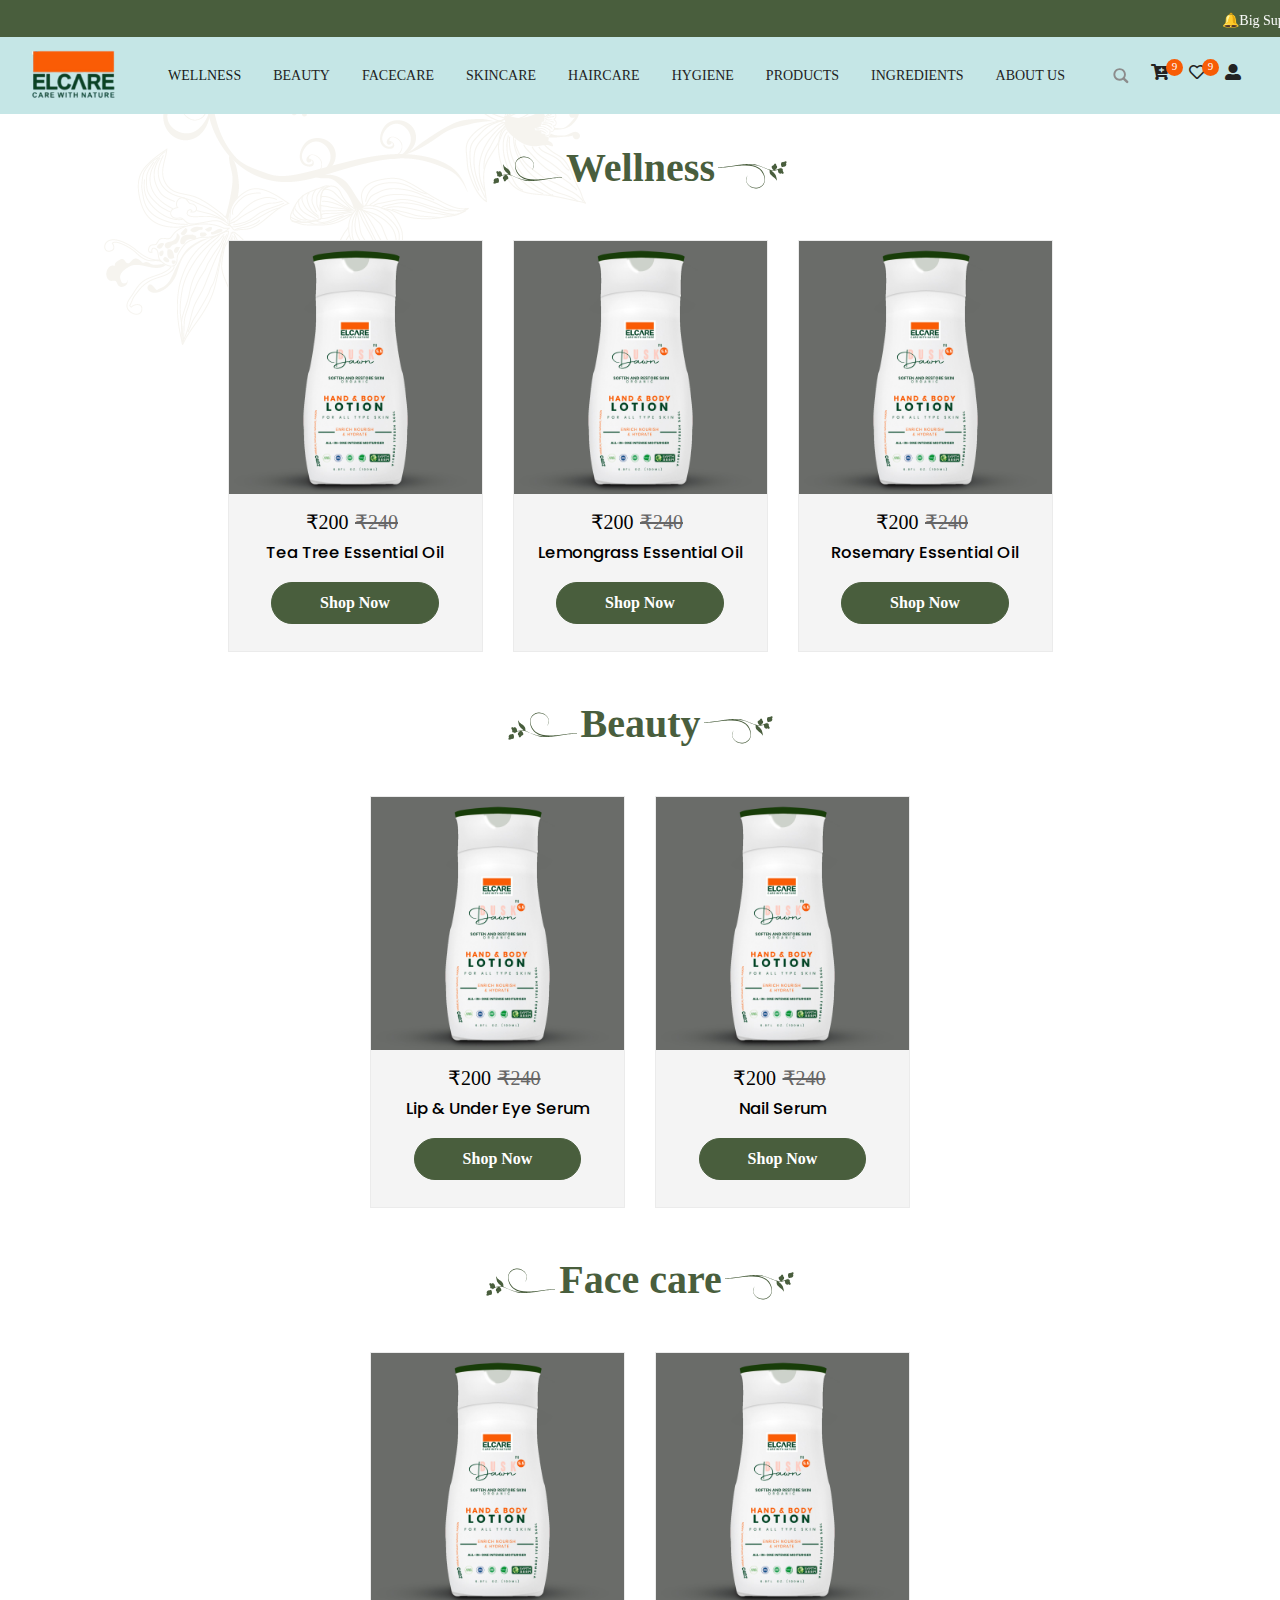
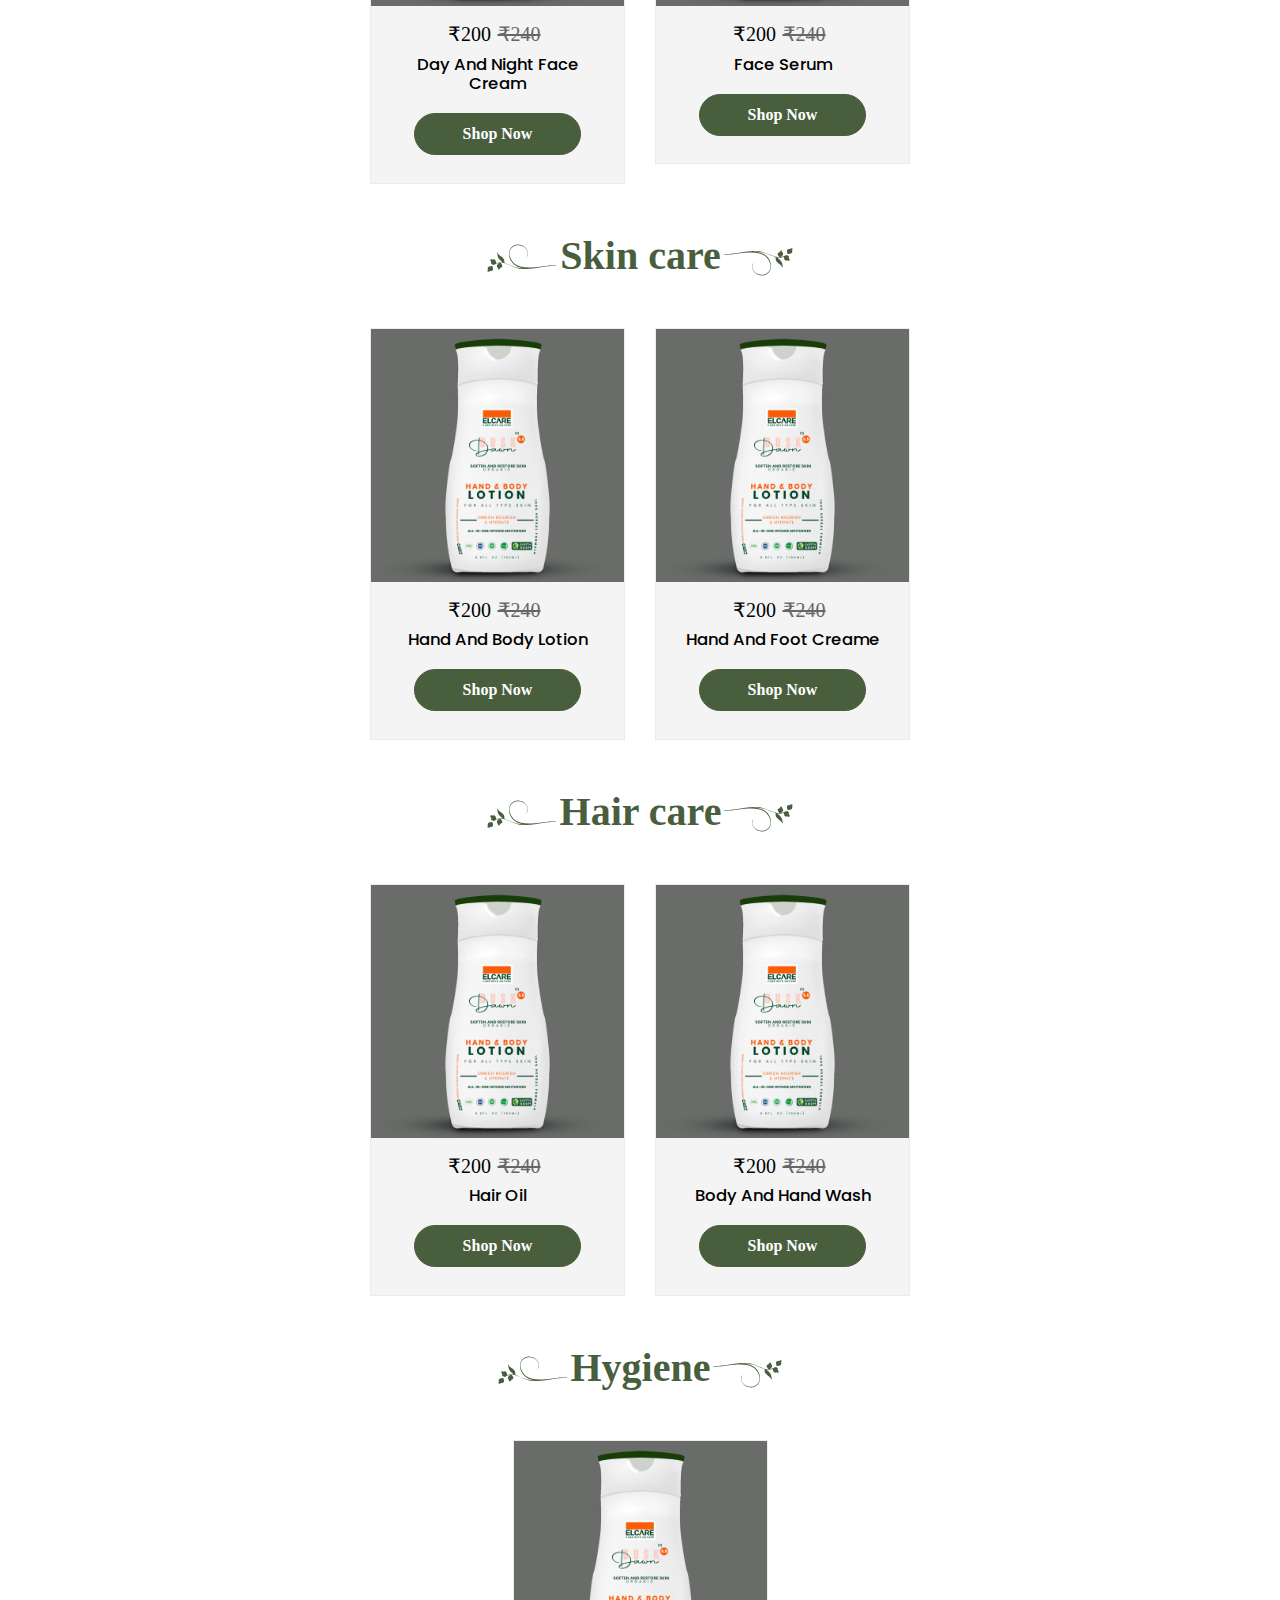
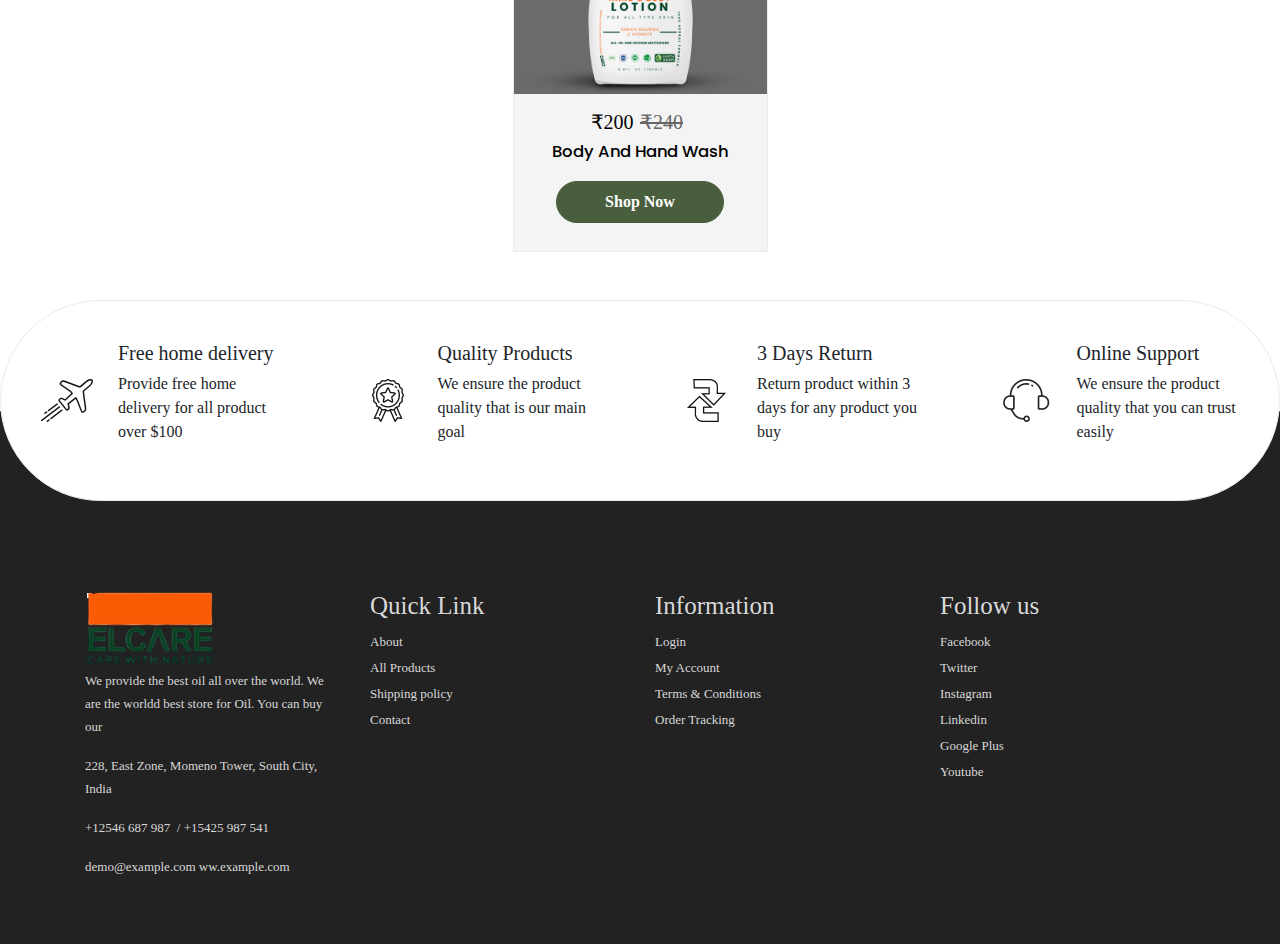
==== commit 08285163: "changes in PD" ====
--- a/product-detail.html
+++ b/product-detail.html
@@ -22,36 +22,8 @@
       </style>
    </head>
     <body>
-        <header>
+           <header>
             <div class="bb uh">
-                <!-- <div class="upper-header container">
-                    <div class="l-header">
-                       <a href="">Call us: <span>80979070</span></a>
-                       <a href="">Mail: <span>info@gmail.com</span></a>
-                    </div>
-                    <div class="r-header">
-                       <a href="">
-                       <i class="fas fa-sign-in-alt"></i>
-                       </a>
-                       <a href="">
-                       <i class="fas fa-user"></i>
-                       </a>
-                    </div>
-                    <div class="mobile-cart">
-                     <a href="" class="cart">
-                             <i class="fas fa-cart-plus"></i>
-                             <div class="qty">
-                                9
-                             </div>
-                     </a>
-                     <a href="" class="cart">
-                             <i class="far fa-heart" style="color: #8c8c8c"></i>
-                             <div class="qty">
-                                9
-                             </div>
-                          </a>
-                    </div>
-                    </div> -->
                 <div class="marquee" style="    padding: 10px 0 0;
                     margin: 0;
                     font-size: 14px;
@@ -64,7 +36,7 @@
             <div class="menu-sec" style="background: #c5e6e6">
                 <div class="container-fluid">
                     <nav class="navbar navbar-expand-lg navbar-light ">
-                        <a class="navbar-brand" href="#">
+                        <a class="navbar-brand" href="index.html">
                         <img src="images/logo.png" alt="">
                         </a>
                         <button class="navbar-toggler triggerSidebar2" type="button" data-toggle="collapse" data-target="#navbarSupportedContent" aria-controls="navbarSupportedContent" aria-expanded="false" aria-label="Toggle navigation">
@@ -73,31 +45,31 @@
                         <div class="collapse navbar-collapse desktop-nav" id="navbarSupportedContent">
                             <ul class="navbar-nav m-auto">
                                 <li class="nav-item ">
-                                    <a class="nav-link active" href="#">Wellness</a>
-                                </li>
-                                <li class="nav-item">
-                                    <a class="nav-link" href="#">Beauty</a>
-                                </li>
-                                <li class="nav-item">
-                                    <a class="nav-link" href="#"> Facecare </a>
-                                </li>
-                                <li class="nav-item">
-                                    <a class="nav-link" href="#">Skincare </a>
-                                </li>
-                                <li class="nav-item">
-                                    <a class="nav-link" href="#">Haircare </a>
-                                </li>
-                                <li class="nav-item">
-                                    <a class="nav-link" href="#">Hygiene  </a>
-                                </li>
-                                <li class="nav-item">
-                                    <a class="nav-link" href="#">Products  </a>
-                                </li>
-                                <li class="nav-item">
-                                    <a class="nav-link" href="#">Ingredients </a>
-                                </li>
-                                <li class="nav-item">
-                                    <a class="nav-link" href="#">About Us </a>
+                                    <a class="nav-link active" href="product-detail.html">Wellness</a>
+                                </li>
+                                <li class="nav-item">
+                                    <a class="nav-link" href="product-detail.html">Beauty</a>
+                                </li>
+                                <li class="nav-item">
+                                    <a class="nav-link" href="product-detail.html"> Facecare </a>
+                                </li>
+                                <li class="nav-item">
+                                    <a class="nav-link" href="product-detail.html">Skincare </a>
+                                </li>
+                                <li class="nav-item">
+                                    <a class="nav-link" href="product-detail.html">Haircare </a>
+                                </li>
+                                <li class="nav-item">
+                                    <a class="nav-link" href="product-detail.html">Hygiene  </a>
+                                </li>
+                                <li class="nav-item">
+                                    <a class="nav-link" href="product-detail.html">Products  </a>
+                                </li>
+                                <li class="nav-item">
+                                    <a class="nav-link" href="wellness.html">Ingredients </a>
+                                </li>
+                                <li class="nav-item">
+                                    <a class="nav-link" href="product-detail.html">About Us </a>
                                 </li>
                             </ul>
                         </div>
@@ -143,118 +115,404 @@
                 </ul>
             </div>
         </header>
-      <main>   
-            <section>
-            <div class="featured product-detail">
-            <div class="container">
-               <div class="heading">
-                  <h1>Products Details</h1>
-               </div>
-               <div class="Products-carosuel mb-5">
-                  <div class="Products-sec col-4 p-0">
-                     <a href="">
-                        <div class="Products-sec-img">
-                           <img src="images/img-removebg-preview.png">
-                        </div>
-                        <div class="favourite" id="heart">
-                           <i class="far fa-heart" aria-hidden="true" ></i>
-                        </div>
-                        <div class="Products-sec-content">
-                           <h2>Wonder Hair Oil</h2>
-                           <div class="price">
-                              <p class="og">&#x20B9;200</p>
-                              <p class="can"><strike>&#x20B9;240</strike></p>
-                           </div>
-                           <div class="add-cart">
-                              <button class="buy add-to-cart"><i class="fas fa-cart-plus"></i> Add to cart</button>
-                           </div>
-                     </div>
-                     </a>
-                  </div>
-                  <div class="Products-sec col-4 p-0">
-                     <a href="">
-                        <div class="Products-sec-img">
-                           <img src="images/img-removebg-preview.png">
-                        </div>
-                        <div class="favourite" class="heart">
-                           <i class="far fa-heart" aria-hidden="true" ></i>
-                        </div>
-                        <div class="Products-sec-content">
-                           <h2>Wonder Hair Oil</h2>
-                           <div class="price">
-                              <p class="og">&#x20B9;200</p>
-                              <p class="can"><strike>&#x20B9;240</strike></p>
-                           </div>
-                           <div class="add-cart">
-                               <button class="buy add-to-cart"><i class="fas fa-cart-plus"></i> Add to cart</button>
+        <main>	
+        <section class="back-attach" style="padding:7rem 0 0">
+        	<form action="product_description.html">	
+        	<div class="container">
+        	<div class="Products-list best-seller" data-aos="fade-up"  data-aos-duration="1000">
+        		<div class="heading__">
+        			<h1>Wellness</h1>
+        		</div>
+        		<div class="row">
+        			<div class=" col-lg-3 col-md-6">
+		        		<div class="Products-sec ">
+		                            <div class="Products-sec-img zoomWrapper">
+		                                <img src="images/HandandBodyLotion.jpeg" class="img-hover">
+		                            </div>
+		                            <div class="Products-sec-content">
+		                                <div class="price">
+		                                    <p class="og">&#x20B9;200</p>
+		                                    <p class="can"><strike>&#x20B9;240</strike></p>
+		                                </div>
+		                                <h2>tea tree essential oil</h2>
+		                                <button class="	btn_ btn">Shop Now</button>
+		                            </div>
+		                            <div class="Cart-sec-hover">
+		                                <a href=" " title="Add to cart">
+		                                <i class="fas fa-cart-plus"></i>
+		                                </a>      
+		                                <a href=" "  title="Add to wishlist">
+		                                <i class="far fa-heart" style="color: #222"></i>
+		                                </a>
+		                                <a href=" " title="Quick view">
+		                                <i class="fas fa-eye"></i>
+		                                </a>
+		                            </div>
+		                </div>
+	            	</div>
+        			<div class=" col-lg-3 col-md-6">
+		        		<div class="Products-sec ">
+		                            <div class="Products-sec-img zoomWrapper">
+		                                <img src="images/HandandBodyLotion.jpeg" class="img-hover">
+		                            </div>
+		                            <div class="Products-sec-content">
+		                                <div class="price">
+		                                    <p class="og">&#x20B9;200</p>
+		                                    <p class="can"><strike>&#x20B9;240</strike></p>
+		                                </div>
+		                                <h2>lemongrass essential oil</h2>
+		                                <button class="	btn_ btn">Shop Now</button>
+		                            </div>
+		                            <div class="Cart-sec-hover">
+		                                <a href=" " title="Add to cart">
+		                                <i class="fas fa-cart-plus"></i>
+		                                </a>      
+		                                <a href=" "  title="Add to wishlist">
+		                                <i class="far fa-heart" style="color: #222"></i>
+		                                </a>
+		                                <a href=" " title="Quick view">
+		                                <i class="fas fa-eye"></i>
+		                                </a>
+		                            </div>
+		                </div>
+	            	</div>
+
+        			<div class=" col-lg-3 col-md-6">
+		        		<div class="Products-sec">
+		                            <div class="Products-sec-img zoomWrapper">
+		                                <img src="images/HandandBodyLotion.jpeg" class="img-hover">
+		                            </div>
+		                            <div class="Products-sec-content">
+		                                <div class="price">
+		                                    <p class="og">&#x20B9;200</p>
+		                                    <p class="can"><strike>&#x20B9;240</strike></p>
+		                                </div>
+		                                <h2>rosemary essential oil</h2>
+		                                <button class="	btn_ btn">Shop Now</button>
+		                            </div>
+		                            <div class="Cart-sec-hover">
+		                                <a href=" " title="Add to cart">
+		                                <i class="fas fa-cart-plus"></i>
+		                                </a>      
+		                                <a href=" "  title="Add to wishlist">
+		                                <i class="far fa-heart" style="color: #222"></i>
+		                                </a>
+		                                <a href=" " title="Quick view">
+		                                <i class="fas fa-eye"></i>
+		                                </a>
+		                            </div>
+		                </div>
+	           		</div>
+            	</div>
+        	</div>
+        	<div class="Products-list best-seller" data-aos="fade-up"  data-aos-duration="1000">
+        		<div class="heading__">
+        			<h1>Beauty </h1>
+        		</div>
+        		<div class="row">
+        			<div class=" col-lg-3 col-md-6">
+		        		<div class="Products-sec ">
+		                            <div class="Products-sec-img zoomWrapper">
+		                                <img src="images/HandandBodyLotion.jpeg" class="img-hover">
+		                            </div>
+		                            <div class="Products-sec-content">
+		                                <div class="price">
+		                                    <p class="og">&#x20B9;200</p>
+		                                    <p class="can"><strike>&#x20B9;240</strike></p>
+		                                </div>
+		                                <h2>lip & under eye serum</h2>
+		                                <button class="	btn_ btn">Shop Now</button>
+		                            </div>
+		                            <div class="Cart-sec-hover">
+		                                <a href=" " title="Add to cart">
+		                                <i class="fas fa-cart-plus"></i>
+		                                </a>      
+		                                <a href=" "  title="Add to wishlist">
+		                                <i class="far fa-heart" style="color: #222"></i>
+		                                </a>
+		                                <a href=" " title="Quick view">
+		                                <i class="fas fa-eye"></i>
+		                                </a>
+		                            </div>
+		                </div>
+	            	</div>
+        			<div class=" col-lg-3 col-md-6">
+		        		<div class="Products-sec ">
+		                            <div class="Products-sec-img zoomWrapper">
+		                                <img src="images/HandandBodyLotion.jpeg" class="img-hover">
+		                            </div>
+		                            <div class="Products-sec-content">
+		                                <div class="price">
+		                                    <p class="og">&#x20B9;200</p>
+		                                    <p class="can"><strike>&#x20B9;240</strike></p>
+		                                </div>
+		                                <h2>Nail serum</h2>
+		                                <button class="	btn_ btn">Shop Now</button>
+		                            </div>
+		                            <div class="Cart-sec-hover">
+		                                <a href=" " title="Add to cart">
+		                                <i class="fas fa-cart-plus"></i>
+		                                </a>      
+		                                <a href=" "  title="Add to wishlist">
+		                                <i class="far fa-heart" style="color: #222"></i>
+		                                </a>
+		                                <a href=" " title="Quick view">
+		                                <i class="fas fa-eye"></i>
+		                                </a>
+		                            </div>
+		                </div>
+	            	</div>
+            	</div>
+        	</div>
+        	<div class="Products-list best-seller" data-aos="fade-up"  data-aos-duration="1000">
+        		<div class="heading__">
+        			<h1>Face care </h1>
+        		</div>
+        		<div class="row">
+        			<div class=" col-lg-3 col-md-6">
+		        		<div class="Products-sec ">
+		                            <div class="Products-sec-img zoomWrapper">
+		                                <img src="images/HandandBodyLotion.jpeg" class="img-hover">
+		                            </div>
+		                            <div class="Products-sec-content">
+		                                <div class="price">
+		                                    <p class="og">&#x20B9;200</p>
+		                                    <p class="can"><strike>&#x20B9;240</strike></p>
+		                                </div>
+		                                <h2>Day and night face cream</h2>
+		                                <button class="	btn_ btn">Shop Now</button>
+		                            </div>
+		                            <div class="Cart-sec-hover">
+		                                <a href=" " title="Add to cart">
+		                                <i class="fas fa-cart-plus"></i>
+		                                </a>      
+		                                <a href=" "  title="Add to wishlist">
+		                                <i class="far fa-heart" style="color: #222"></i>
+		                                </a>
+		                                <a href=" " title="Quick view">
+		                                <i class="fas fa-eye"></i>
+		                                </a>
+		                            </div>
+		                </div>
+	            	</div>
+        			<div class=" col-lg-3 col-md-6">
+		        		<div class="Products-sec ">
+		                            <div class="Products-sec-img zoomWrapper">
+		                                <img src="images/HandandBodyLotion.jpeg" class="img-hover">
+		                            </div>
+		                            <div class="Products-sec-content">
+		                                <div class="price">
+		                                    <p class="og">&#x20B9;200</p>
+		                                    <p class="can"><strike>&#x20B9;240</strike></p>
+		                                </div>
+		                                <h2>face serum</h2>
+		                                <button class="	btn_ btn">Shop Now</button>
+		                            </div>
+		                            <div class="Cart-sec-hover">
+		                                <a href=" " title="Add to cart">
+		                                <i class="fas fa-cart-plus"></i>
+		                                </a>      
+		                                <a href=" "  title="Add to wishlist">
+		                                <i class="far fa-heart" style="color: #222"></i>
+		                                </a>
+		                                <a href=" " title="Quick view">
+		                                <i class="fas fa-eye"></i>
+		                                </a>
+		                            </div>
+		                </div>
+	            	</div>
+            	</div>
+        	</div>
+        	<div class="Products-list best-seller" data-aos="fade-up"  data-aos-duration="1000">
+        		<div class="heading__">
+        			<h1>Skin care </h1>
+        		</div>
+        		<div class="row">
+        			<div class=" col-lg-3 col-md-6">
+		        		<div class="Products-sec ">
+		                            <div class="Products-sec-img zoomWrapper">
+		                                <img src="images/HandandBodyLotion.jpeg" class="img-hover">
+		                            </div>
+		                            <div class="Products-sec-content">
+		                                <div class="price">
+		                                    <p class="og">&#x20B9;200</p>
+		                                    <p class="can"><strike>&#x20B9;240</strike></p>
+		                                </div>
+		                                <h2>Hand and Body lotion</h2>
+		                                <button class="	btn_ btn">Shop Now</button>
+		                            </div>
+		                            <div class="Cart-sec-hover">
+		                                <a href=" " title="Add to cart">
+		                                <i class="fas fa-cart-plus"></i>
+		                                </a>      
+		                                <a href=" "  title="Add to wishlist">
+		                                <i class="far fa-heart" style="color: #222"></i>
+		                                </a>
+		                                <a href=" " title="Quick view">
+		                                <i class="fas fa-eye"></i>
+		                                </a>
+		                            </div>
+		                </div>
+	            	</div>
+        			<div class=" col-lg-3 col-md-6">
+		        		<div class="Products-sec ">
+		                            <div class="Products-sec-img zoomWrapper">
+		                                <img src="images/HandandBodyLotion.jpeg" class="img-hover">
+		                            </div>
+		                            <div class="Products-sec-content">
+		                                <div class="price">
+		                                    <p class="og">&#x20B9;200</p>
+		                                    <p class="can"><strike>&#x20B9;240</strike></p>
+		                                </div>
+		                                <h2>Hand and foot creame</h2>
+		                                <button class="	btn_ btn">Shop Now</button>
+		                            </div>
+		                            <div class="Cart-sec-hover">
+		                                <a href=" " title="Add to cart">
+		                                <i class="fas fa-cart-plus"></i>
+		                                </a>      
+		                                <a href=" "  title="Add to wishlist">
+		                                <i class="far fa-heart" style="color: #222"></i>
+		                                </a>
+		                                <a href=" " title="Quick view">
+		                                <i class="fas fa-eye"></i>
+		                                </a>
+		                            </div>
+		                </div>
+	            	</div>
+            	</div>
+        	</div>	
+        	<div class="Products-list best-seller" data-aos="fade-up"  data-aos-duration="1000">
+        		<div class="heading__">
+        			<h1>Hair care</h1>
+        		</div>
+        		<div class="row">
+        			<div class=" col-lg-3 col-md-6">
+		        		<div class="Products-sec ">
+		                            <div class="Products-sec-img zoomWrapper">
+		                                <img src="images/HandandBodyLotion.jpeg" class="img-hover">
+		                            </div>
+		                            <div class="Products-sec-content">
+		                                <div class="price">
+		                                    <p class="og">&#x20B9;200</p>
+		                                    <p class="can"><strike>&#x20B9;240</strike></p>
+		                                </div>
+		                                <h2>Hair oil</h2>
+		                                <button class="	btn_ btn">Shop Now</button>
+		                            </div>
+		                            <div class="Cart-sec-hover">
+		                                <a href=" " title="Add to cart">
+		                                <i class="fas fa-cart-plus"></i>
+		                                </a>      
+		                                <a href=" "  title="Add to wishlist">
+		                                <i class="far fa-heart" style="color: #222"></i>
+		                                </a>
+		                                <a href=" " title="Quick view">
+		                                <i class="fas fa-eye"></i>
+		                                </a>
+		                            </div>
+		                </div>
+	            	</div>
+        			<div class=" col-lg-3 col-md-6">
+		        		<div class="Products-sec ">
+		                            <div class="Products-sec-img zoomWrapper">
+		                                <img src="images/HandandBodyLotion.jpeg" class="img-hover">
+		                            </div>
+		                            <div class="Products-sec-content">
+		                                <div class="price">
+		                                    <p class="og">&#x20B9;200</p>
+		                                    <p class="can"><strike>&#x20B9;240</strike></p>
+		                                </div>
+		                                <h2>Body and Hand Wash</h2>
+		                                <button class="	btn_ btn">Shop Now</button>
+		                            </div>
+		                            <div class="Cart-sec-hover">
+		                                <a href=" " title="Add to cart">
+		                                <i class="fas fa-cart-plus"></i>
+		                                </a>      
+		                                <a href=" "  title="Add to wishlist">
+		                                <i class="far fa-heart" style="color: #222"></i>
+		                                </a>
+		                                <a href=" " title="Quick view">
+		                                <i class="fas fa-eye"></i>
+		                                </a>
+		                            </div>
+		                </div>
+	            	</div>
+            	</div>
+        	</div>	
+        	<div class="Products-list best-seller" data-aos="fade-up"  data-aos-duration="1000">
+        		<div class="heading__">
+        			<h1>Hygiene </h1>
+        		</div>
+        		<div class="row">
+        			<div class=" col-lg-3 col-md-6">
+		        		<div class="Products-sec ">
+		                            <div class="Products-sec-img zoomWrapper">
+		                                <img src="images/HandandBodyLotion.jpeg" class="img-hover">
+		                            </div>
+		                            <div class="Products-sec-content">
+		                                <div class="price">
+		                                    <p class="og">&#x20B9;200</p>
+		                                    <p class="can"><strike>&#x20B9;240</strike></p>
+		                                </div>
+		                                <h2>Body and Hand Wash</h2>
+		                                <button class="	btn_ btn">Shop Now</button>
+		                            </div>
+		                            <div class="Cart-sec-hover">
+		                                <a href=" " title="Add to cart">
+		                                <i class="fas fa-cart-plus"></i>
+		                                </a>      
+		                                <a href=" "  title="Add to wishlist">
+		                                <i class="far fa-heart" style="color: #222"></i>
+		                                </a>
+		                                <a href=" " title="Quick view">
+		                                <i class="fas fa-eye"></i>
+		                                </a>
+		                            </div>
+		                </div>
+	            	</div>
+            	</div>
+        	</div>	
+        	</div>	
+        	</form>
+        </section>
+        <section>   
+                  <div class="service-container" data-aos="fade-up"  data-aos-duration="1000">
+                     <div class="row ml-0 mr-0">
+                        <div class="service  col-md-3 col-12">
+                           <div class="icon" style="background-image: url(images/service-sprites8cf3.png);"></div>
+                           <div class="content">
+                              <h3>Free home delivery</h3>
+                              <p>Provide free home delivery for all product over $100</p>
                            </div>
                         </div>
-                     </a>
+                        <div class="service col-md-3 col-12">
+                           <div class="icon" style="background-image: url(images/service-sprites8cf3.png);"></div>
+                           <div class="content">
+                              <h3>Quality Products</h3>
+                              <p>We ensure the product quality that is our main goal</p>
+                           </div>
+                        </div>
+                        <div class="service  col-md-3 col-12">
+                           <div class="icon" style="background-image: url(images/service-sprites8cf3.png);"></div>
+                           <div class="content">
+                              <h3>3 Days Return</h3>
+                              <p>Return product within 3 days for any product you buy</p>
+                           </div>
+                        </div>
+                        <div class="service col-md-3 col-12">
+                           <div class="icon" style="background-image: url( images/service-sprites8cf3.png);"></div>
+                           <div class="content">
+                              <h3>Online Support</h3>
+                              <p>We ensure the product quality that you can trust easily</p>
+                           </div>
+                        </div>
+                     </div>
                   </div>
-                  <div class="Products-sec col-4 p-0">
-                     <a href="">
-                        <div class="Products-sec-img">
-                           <img src="images/img-removebg-preview.png">
-                        </div>
-                        <div class="favourite" class="heart">
-                           <i class="far fa-heart" aria-hidden="true" ></i>
-                        </div>
-                        <div class="Products-sec-content">
-                           <h2>Wonder Hair Oil</h2>
-                           <div class="price">
-                              <p class="og">&#x20B9;200</p>
-                              <p class="can"><strike>&#x20B9;240</strike></p>
-                           </div>
-                           <div class="add-cart">
-                           <button class="buy add-to-cart"><i class="fas fa-cart-plus"></i> Add to cart</button>
-                         </div>
-                     </div>
-                     </a>
-                  </div>
-                  <div class="Products-sec col-4 p-0">
-                     <a href="">
-                        <div class="Products-sec-img">
-                           <img src="images/img-removebg-preview.png">
-                        </div>
-                        <div class="favourite" id="heart">
-                           <i class="far fa-heart" aria-hidden="true" ></i>
-                        </div>
-                        <div class="Products-sec-content">
-                           <h2>Wonder Hair Oil</h2>
-                           <div class="price">
-                              <p class="og">&#x20B9;200</p>
-                              <p class="can"><strike>&#x20B9;240</strike></p>
-                           </div>
-                           <div class="add-cart">
-                          <button class="buy add-to-cart"><i class="fas fa-cart-plus"></i> Add to cart</button>  </div>
-                       </div>
-                     </a>
-                  </div>
-                  <div class="Products-sec col-4 p-0">
-                     <a href="">
-                        <div class="Products-sec-img">
-                           <img src="images/img-removebg-preview.png">
-                        </div>
-                        <div class="favourite" id="heart">
-                           <i class="far fa-heart" aria-hidden="true" ></i>
-                        </div>
-                        <div class="Products-sec-content">
-                           <h2>Wonder Hair Oil</h2>
-                           <div class="price">
-                              <p class="og">&#x20B9;200</p>
-                              <p class="can"><strike>&#x20B9;240</strike></p>
-                           </div>
-                           <div class="add-cart">
-                           <button class="buy add-to-cart"><i class="fas fa-cart-plus"></i> Add to cart</button>
-                     </div>
-                     </div>
-                     </a>
-                  </div>
-               </div>
-            </div>
-         </section>
-         
-      </main>   <footer>
+        </section>
+        </main>
+       <footer>
             <div class="footer-top-section section bg-dark">
                       <div class="container">
                          <div class="footer-widget-wrap row" style="justify-content: center;">
@@ -312,86 +570,5 @@
       <script src="js/slick.min.js"></script>
       <script src="js/aos.js"></script>
       <script src="js/index.js"></script>
-      <script type="text/javascript">
-         $('.Products-carosuel').slick({
-         dots: false,
-         arrows:true,
-         speed: 300,
-         slidesToShow: 4,
-         infinite:true,
-         prevArrow: '<button class="slide-arrow prev-arrow"></button>',
-         nextArrow: '<button class="slide-arrow next-arrow"></button>',
-         slidesToScroll: 4,
-         responsive: [
-         {
-         breakpoint: 1024,
-         settings: {
-         slidesToShow: 3,
-         slidesToScroll: 3,
-         infinite: true,
-         dots: true
-         }
-         },
-         {
-         breakpoint: 600,
-         settings: {
-         slidesToShow: 2,
-         slidesToScroll: 2
-         }
-         },
-         {
-         breakpoint: 480,
-         settings: {
-         slidesToShow: 1,
-         slidesToScroll: 1
-         }
-         }
-         // You can unslick at a given breakpoint now by adding:
-         // settings: "unslick"
-         // instead of a settings object
-         ]
-         });
-         
-         $('.test_').slick({
-          dots:true,
-         centerMode: true,
-         centerPadding: '80px',
-         slidesToShow: 2,
-         responsive: [
-         {
-         breakpoint: 768,
-         settings: {
-         arrows: false,
-         centerMode: true,
-         centerPadding: '40px',
-         slidesToShow: 2
-         }
-         },
-         {
-         breakpoint: 480,
-         settings: {
-         arrows: false,
-         centerMode: true,
-         centerPadding: '40px',
-         slidesToShow: 1
-         }
-         }
-         ]
-         });
-         
-         // It checks to see if the span id #heart has "liked" class, if not it run the else statement and adds the "liked" class, on a 2nd click it see that it has the "liked" class so it replaces the ihherHTML and removes class, on 3rd click it runs the else statement again cause there is no "liked" class(remomved on 2nd click).
-         
-         $(document).ready(function(){
-         $("#heart").click(function(){
-         if($("#heart").hasClass("liked")){
-         $("#heart").html('<i class="fa fa-heart-o" aria-hidden="true"></i>');
-         $("#heart").removeClass("liked");
-         }else{
-         $("#heart").html('<i class="fa fa-heart" aria-hidden="true"></i>');
-         $("#heart").addClass("liked");
-         }
-         });
-         });
-      </script>
    </body>
 </html>--- a/css/style.css
+++ b/css/style.css
@@ -1,19 +1,22 @@
-
 /*F85C05 orange
 0B4328 green
 */
+
 @font-face {
-	font-family: 'Montserrat';
-	src: url('../Fonts/Muli.ttf') format('truetype');
-}
-body{
-	font-family: 'Montserrat';
-}
-header{
-	position: fixed;
-	z-index: 999999;
-	width: 100%;
-}
+    font-family: 'Montserrat';
+    src: url('../Fonts/Muli.ttf') format('truetype');
+}
+
+body {
+    font-family: 'Montserrat';
+}
+
+header {
+    position: fixed;
+    z-index: 999999;
+    width: 100%;
+}
+
 .overlay2 {
     display: none;
     opacity: .8;
@@ -26,185 +29,209 @@
 }
 
 header .cart-section {
-	display: 	flex;	
-	   display: -webkit-box;
-    display: -ms-flexbox;
-}
+    display: flex;
+    display: -webkit-box;
+    display: -ms-flexbox;
+}
+
 header .cart-section .fas,
-header .upper-header .far{
-	color: #222;
-}
-header .upper-header{
-	display: flex;
-	   display: -webkit-box;
-    display: -ms-flexbox;
-	align-items: center;
-	justify-content: space-between;
-	color: #000;
-	padding: .3rem 0;
-	background: #fff;
-}
-header .uh{
-
-	background: #fff;	
-}
-
-header .upper-header a{
-	margin:  0 .5rem;
-}
-header .upper-header
-.l-header span,header .r-header span{
-	color: #F85C05;
-}
-header .upper-header
-.l-header,header .r-header{
-	display: flex;
-	   display: -webkit-box;
-    display: -ms-flexbox;
-	align-items: center;
-	color: #000;
-	text-decoration: none;
-	font-size: 13px;
-}
-header .upper-header
-.l-header a,header .upper-header
-.r-header a{
-	text-decoration: none;
-	color: #000;
-}
-header .navbar .navbar-brand img{
-	width: 85px;
-}
-header .navbar .cart-section a{
-	color: #000;	
-	margin: 0 .5rem;
-}
-.carousel-indicators{
-	z-index: 99999;
-}
-.carousel-indicators li{
-	background-color: 	#495E3D;
-}
-header .navbar-light .navbar-nav .nav-link{
-	padding: .2rem 1rem;
-	color: #222;
-	font-weight: 	500;
-	text-transform: 	uppercase;
-	font-size: 	14px;
-
-}
-header 
-.Sidenavbar::-webkit-scrollbar ,.product-hv::-webkit-scrollbar{
-     width: 0px;
-     background: transparent; /* make scrollbar transparent */
-     }
- header    .n-border{
-      border-bottom: none !important;
-      font-size: 20px;
-      padding: 5px 0;
-      color: #FF4043 !important;
-     }
-header     .Sidenavbar {
-     width: 300px;
-     background: #fff;
-     border-left: 1px solid #ccc;
-     position: fixed;
-     right: -325px;
-     height: 100% !important;
-     transition: .3s;
-     top: 0;
-     z-index: 9999999999;
-     height: 100vh;
-     overflow-y: scroll;
-     }
-  
-header     .Sidenavbar .product-inner{
-   /*  margin: 5% 0;*/
-     border-bottom: 1px solid #eee;
-     }
-header     .Sidenavbar .side-navbar{
-      width: 100%;
-     }
-header     .Sidenavbar .header{
-     padding: 4% 2%;
-     display: flex;
-        display: -webkit-box;
-    display: -ms-flexbox;
-     align-items: center;
-     justify-content: space-between;
-     border-bottom: 1px solid #eee;
-     }
- header    .Sidenavbar .header a{
-     text-decoration: none;
-     color: #000;
-     }
-header     .Sidenavbar ul {
-     	padding: 0;
-     }
- header    .Sidenavbar ul li{
-     	list-style-type: none;
-
-     }
-header .form-control{
-	border-radius: 0;
-}
-
- header    .Sidenavbar ul li a{
-     	display: inline-block;
-     	width: 100%;
-     	padding: .8rem;
-     	color: #0B4328;
-     	text-decoration: none;
-     	border-bottom: 1px solid #F85C05;
-     }
-header .fix{
-	width: 100%;
-	z-index: 9999;
-	position: fixed;
-}
-main .carosuel-section{
-	background: #ECFDFF;
-}
-main .carosuel-section img{
-	width: 100%;
-	height: 100vh;
-	object-fit: cover;
-}
-main .carousel .carosuel-captions	{
-	position: absolute;
-	width: 80%;
-	height: 400px;
-	top: 0;
-	left: 15%;
-	bottom: 0;
-	margin: auto;
-	display: flex;
-	   display: -webkit-box;
-    display: -ms-flexbox;
-	align-items: center;
-	justify-content: space-between;
-}
-
-main .carousel .carosuel-captions	
-.product-caption{
-	display: block;
-	width: 50%;
-}
-main .carousel .carosuel-captions	
-.product-caption h1 span{
-	color: #F85C05;
-}
-main .carousel .carosuel-captions .img-sec .product-img{
-	max-width: 80%;
-	height: unset;
-}
-main .carousel .carosuel-captions h1{
-	font-family: 'Poppins', sans-serif;
-	font-size: 66px;
+header .upper-header .far {
+    color: #222;
+}
+
+header .upper-header {
+    display: flex;
+    display: -webkit-box;
+    display: -ms-flexbox;
+    align-items: center;
+    justify-content: space-between;
+    color: #000;
+    padding: .3rem 0;
+    background: #fff;
+}
+
+header .uh {
+    background: #fff;
+}
+
+header .upper-header a {
+    margin: 0 .5rem;
+}
+
+header .upper-header .l-header span,
+header .r-header span {
+    color: #F85C05;
+}
+
+header .upper-header .l-header,
+header .r-header {
+    display: flex;
+    display: -webkit-box;
+    display: -ms-flexbox;
+    align-items: center;
+    color: #000;
+    text-decoration: none;
+    font-size: 13px;
+}
+
+header .upper-header .l-header a,
+header .upper-header .r-header a {
+    text-decoration: none;
+    color: #000;
+}
+
+header .navbar .navbar-brand img {
+    width: 85px;
+}
+
+header .navbar .cart-section a {
+    color: #000;
+    margin: 0 .5rem;
+}
+
+.carousel-indicators {
+    z-index: 99999;
+}
+
+.carousel-indicators li {
+    background-color: #495E3D;
+}
+
+header .navbar-light .navbar-nav .nav-link {
+    padding: .2rem 1rem;
+    color: #222;
+    font-weight: 500;
+    text-transform: uppercase;
+    font-size: 14px;
+}
+
+header .Sidenavbar::-webkit-scrollbar,
+.product-hv::-webkit-scrollbar {
+    width: 0px;
+    background: transparent;
+    /* make scrollbar transparent */
+}
+
+header .n-border {
+    border-bottom: none !important;
+    font-size: 20px;
+    padding: 5px 0;
+    color: #FF4043 !important;
+}
+
+header .Sidenavbar {
+    width: 300px;
+    background: #fff;
+    border-left: 1px solid #ccc;
+    position: fixed;
+    right: -325px;
+    height: 100% !important;
+    transition: .3s;
+    top: 0;
+    z-index: 9999999999;
+    height: 100vh;
+    overflow-y: scroll;
+}
+
+header .Sidenavbar .product-inner {
+    /*  margin: 5% 0;*/
+    border-bottom: 1px solid #eee;
+}
+
+header .Sidenavbar .side-navbar {
+    width: 100%;
+}
+
+header .Sidenavbar .header {
+    padding: 4% 2%;
+    display: flex;
+    display: -webkit-box;
+    display: -ms-flexbox;
+    align-items: center;
+    justify-content: space-between;
+    border-bottom: 1px solid #eee;
+}
+
+header .Sidenavbar .header a {
+    text-decoration: none;
+    color: #000;
+}
+
+header .Sidenavbar ul {
+    padding: 0;
+}
+
+header .Sidenavbar ul li {
+    list-style-type: none;
+}
+
+header .form-control {
+    border-radius: 0;
+}
+
+header .Sidenavbar ul li a {
+    display: inline-block;
+    width: 100%;
+    padding: .8rem;
+    color: #0B4328;
+    text-decoration: none;
+    border-bottom: 1px solid #F85C05;
+}
+
+header .fix {
+    width: 100%;
+    z-index: 9999;
+    position: fixed;
+}
+
+main .carosuel-section {
+    background: #ECFDFF;
+}
+
+main .carosuel-section img {
+    width: 100%;
+    height: 100vh;
+    object-fit: cover;
+}
+
+main .carousel .carosuel-captions {
+    position: absolute;
+    width: 80%;
+    height: 400px;
+    top: 0;
+    left: 15%;
+    bottom: 0;
+    margin: auto;
+    display: flex;
+    display: -webkit-box;
+    display: -ms-flexbox;
+    align-items: center;
+    justify-content: space-between;
+}
+
+main .carousel .carosuel-captions .product-caption {
+    display: block;
+    width: 50%;
+}
+
+main .carousel .carosuel-captions .product-caption h1 span {
+    color: #F85C05;
+}
+
+main .carousel .carosuel-captions .img-sec .product-img {
+    max-width: 80%;
+    height: unset;
+}
+
+main .carousel .carosuel-captions h1 {
+    font-family: 'Poppins', sans-serif;
+    font-size: 66px;
     text-transform: capitalize;
     font-weight: 700;
     color: #0B4328;
 }
+
+
 /*main .carousel .carousel-item{
 	background: #ECFDFF;
 	height: 100vh;
@@ -212,253 +239,277 @@
 	background-size: cover;
 	background: url(../images/back_.jpg);
 }*/
-main .carosuel_1{
-	    background-image: url(../images/slider-1.jpg);
+
+main .carosuel_1 {
+    background-image: url(../images/slider-1.jpg);
     height: 100vh;
     width: 100%;
-    background-size: 	cover;
+    background-size: cover;
     position: relative;
     left: 0px;
     top: 0px;
     z-index: 999;
     opacity: 1;
 }
-main .carousel-inner{
-	padding-top: 	100px;
-}
-main .carosuel_2{
-	    background-image: url(../images/slider-2.png);
+
+main .carousel-inner {
+    padding-top: 100px;
+}
+
+main .carosuel_2 {
+    background-image: url(../images/slider-2.png);
     height: 100vh;
     width: 100%;
-    background-size: 	cover;
+    background-size: cover;
     position: relative;
     left: 0px;
     top: 0px;
     z-index: 999;
     opacity: 1;
 }
+
 main .carousel .carosuel-captions .buy-btn,
 .btn,
-.Products_ .btn_{
-	
-	padding: .5rem 3rem ;
-	color: #fff;
-	text-decoration: none;
-	margin: .8rem 0;
-	display: inline-block;
-	border-radius: 0;
-	background: transparent;
-	    background-color: #495E3D;
+.Products_ .btn_ {
+    padding: .5rem 3rem;
+    color: #fff;
+    text-decoration: none;
+    margin: .8rem 0;
+    display: inline-block;
+    border-radius: 0;
+    background: transparent;
+    background-color: #495E3D;
     border-color: #495E3D;
     border-radius: 100px;
-    font-weight: 	bolder;	
-}
-
-main .carousel h1{
-	font-size: 	50px;
-	color: #0B4328;
-}
-main .carousel h2{
-	color: 	#0B4328;
+    font-weight: bolder;
+}
+
+main .carousel h1 {
+    font-size: 50px;
+    color: #0B4328;
+}
+
+main .carousel h2 {
+    color: #0B4328;
 }
 
 main .carousel .carosuel-captions .buy-btn:hover,
 .btn:hover,
-.Products_ .btn_:hover{
-	background: #397915 ;
-	color: #fff;
-	  transition: .4s;
-}
-.heading h1{
-	font-size: 30px;
-	font-weight: bold;
-	margin: 3rem 0 2rem;
-	display: flex;
-	   display: -webkit-box;
-    display: -ms-flexbox;
-	align-items: center;
-	color: 	#0B4328;
-}
-.heading h1:before{
-	content: "";
-	display: inline-block;
-	width: 60px;
-	height: 2px;
-	margin: 0 7px 0 0;
-	background: #F85C05;
-}
-.ft .Products-sec{
-/*	border:1px solid #F6F8FC;  */
-	position: relative;
-	margin:.5rem 0.1rem  1rem 0.1rem;
-}
+.Products_ .btn_:hover {
+    background: #397915;
+    color: #fff;
+    transition: .4s;
+}
+
+.heading h1 {
+    font-size: 30px;
+    font-weight: bold;
+    margin: 3rem 0 2rem;
+    display: flex;
+    display: -webkit-box;
+    display: -ms-flexbox;
+    align-items: center;
+    color: #0B4328;
+}
+
+.heading h1:before {
+    content: "";
+    display: inline-block;
+    width: 60px;
+    height: 2px;
+    margin: 0 7px 0 0;
+    background: #F85C05;
+}
+
+.ft .Products-sec {
+    /*	border:1px solid #F6F8FC;  */
+    position: relative;
+    margin: .5rem 0.1rem 1rem 0.1rem;
+}
+
 .best-seller .Products-sec {
-	position: 	relative;	
-	background: 	#f4f4f4;
-	margin: 	1rem;
-	border: 	1px solid #ebebeb;
-}
-.best-seller .Products-sec:hover>.Cart-sec-hover{
-	opacity: 	1;
-}
-.best-seller
-.Cart-sec-hover a{
-	border: 	1px solid #eee;
-	background: 	#fff;
-	padding: 	.9rem;
-}
-.best-seller
-.Cart-sec-hover .fas,
-.best-seller
-.Cart-sec-hover .far{
-	color: 	#000;
-}
-.best-seller
-.Cart-sec-hover{
-		display: 	flex;	
-		   display: -webkit-box;
-    display: -ms-flexbox;
-		align-items: 	center;	
-		justify-content: 	space-between;
+    position: relative;
+    background: #f4f4f4;
+    margin: 1rem;
+    border: 1px solid #ebebeb;
+}
+
+.best-seller .Products-sec:hover>.Cart-sec-hover {
+    opacity: 1;
+}
+
+.best-seller .Cart-sec-hover a {
+    border: 1px solid #eee;
+    background: #fff;
+    padding: .9rem;
+}
+
+.best-seller .Cart-sec-hover .fas,
+.best-seller .Cart-sec-hover .far {
+    color: #000;
+}
+
+.best-seller .Cart-sec-hover {
+    display: flex;
+    display: -webkit-box;
+    display: -ms-flexbox;
+    align-items: center;
+    justify-content: space-between;
     padding: 1.5rem;
     color: #000;
-
-}
-.best-seller .Products-sec  .Cart-sec-hover{
-	position: 	absolute;	
-	width: 	75%;
-	height: 	30px;
-	margin: 	auto;
-	top: 	0;
-	left: 	0;
-	right: 	0;
-	bottom: 	0;
-	opacity: 	0;
-	display: flex;
-	justify-content: center;
-}
-.best-seller .slick-slider{
-
-}
-.Products-sec  .Products-sec-img{
-	/*background: #F6F8FC;*/
-}
-.Products-sec img{
-	width: 100%;
-}
+}
+
+.best-seller .Products-sec .Cart-sec-hover {
+    position: absolute;
+    width: 75%;
+    height: 30px;
+    margin: auto;
+    top: 0;
+    left: 0;
+    right: 0;
+    bottom: 0;
+    opacity: 0;
+    display: flex;
+    justify-content: center;
+}
+
+.best-seller .slick-slider {}
+
+.Products-sec .Products-sec-img {
+    /*background: #F6F8FC;*/
+}
+
+.Products-sec img {
+    width: 100%;
+}
+
 .Products-sec {
-   /* border: 1px solid #F6F8FC;*/
-}
-.Products-sec h2{
-	font-size: 18px;
-	margin: 0;
-	color: #000;
-	font-family: 'Poppins', sans-serif;
-}
-.Products-sec a{
-	text-decoration: none;
-}
-.Products-sec  .Products-sec-content{
-	padding:.9rem 1.3rem;
-	text-align: 	center;	
-}
-.Products-sec  .Products-sec-content .price {
-	display: flex;
-
-    display: -ms-flexbox;
-	align-items: center;
-	color: #000;
-	justify-content: 	center;	
-}
-.Products-sec  .Products-sec-content .price  p{
-	margin: 0;
-	line-height: 1.4;
-}
-.Products-sec  .Products-sec-content .price .can{
-	font-size: 20px;
-	margin: 0 .4rem;
-	color: 	#666;
-}
-.Products-sec  .Products-sec-content .price .og{
-	font-size: 20px;
-	color: #F85C05;
-	    color: #000;
+    /* border: 1px solid #F6F8FC;*/
+}
+
+.Products-sec h2 {
+    font-size: 18px;
+    margin: 0;
+    color: #000;
+    font-family: 'Poppins', sans-serif;
+}
+
+.Products-sec a {
+    text-decoration: none;
+}
+
+.Products-sec .Products-sec-content {
+    padding: .9rem 1.3rem;
+    text-align: center;
+}
+
+.Products-sec .Products-sec-content .price {
+    display: flex;
+    display: -ms-flexbox;
+    align-items: center;
+    color: #000;
+    justify-content: center;
+}
+
+.Products-sec .Products-sec-content .price p {
+    margin: 0;
+    line-height: 1.4;
+}
+
+.Products-sec .Products-sec-content .price .can {
+    font-size: 20px;
+    margin: 0 .4rem;
+    color: #666;
+}
+
+.Products-sec .Products-sec-content .price .og {
+    font-size: 20px;
+    color: #F85C05;
+    color: #000;
     font-weight: 300;
 }
-.Products-sec .add-cart{
-	display: 	flex;	
-	   display: -webkit-box;
-    display: -ms-flexbox;
-}
-.top-pro .Products-sec  .Products-sec-content .add-cart{
-	justify-content: space-between;
-}
-.Products-sec  .Products-sec-content 
-.add-cart {
-	display: flex;
-	   display: -webkit-box;
-    display: -ms-flexbox;
-	justify-content: flex-start;
-	align-items: center;
-	color: #F85C05;
-}
-.Products-sec  .Products-sec-content 
-.add-cart a{
-	color: #F85C05;
-	display: inline-block;
-}
-.Products-sec:hover{
-	box-shadow: 0px 10px 20px 0px rgba(0, 23, 51, 0.09);	
-}
-  .Products-carosuel  .slide-arrow,
-    .Products-carosuel2  .slide-arrow,
-     .Products-carosuel3 .slide-arrow,
-     .wellness-carosuel .slide-arrow{
-  position: absolute;
-/*		*/
-  margin-top: -15px;
-}
-  .Products-carosuel .prev-arrow,
-   .Products-carosuel2 .prev-arrow,
-    .Products-carosuel3 .prev-arrow,
-    .wellness-carosuel .prev-arrow{
-  right: 	 8%;
-  width: 0;
-  height: 0;
-  border: 	none;
- /* top: 	-46px;*/
-  background: transparent;
-  bottom: 	-5%;
-  right: 	50%;
-}
-  .Products-carosuel  .prev-arrow::after,
-  .Products-carosuel2  .prev-arrow::after ,
-     .Products-carosuel3   .prev-arrow::after,
-     .wellness-carosuel .prev-arrow::after {
+
+.Products-sec .add-cart {
+    display: flex;
+    display: -webkit-box;
+    display: -ms-flexbox;
+}
+
+.top-pro .Products-sec .Products-sec-content .add-cart {
+    justify-content: space-between;
+}
+
+.Products-sec .Products-sec-content .add-cart {
+    display: flex;
+    display: -webkit-box;
+    display: -ms-flexbox;
+    justify-content: flex-start;
+    align-items: center;
+    color: #F85C05;
+}
+
+.Products-sec .Products-sec-content .add-cart a {
+    color: #F85C05;
+    display: inline-block;
+}
+
+.Products-sec:hover {
+    box-shadow: 0px 10px 20px 0px rgba(0, 23, 51, 0.09);
+}
+
+.Products-carosuel .slide-arrow,
+.Products-carosuel2 .slide-arrow,
+.Products-carosuel3 .slide-arrow,
+.wellness-carosuel .slide-arrow {
+    position: absolute;
+    /*		*/
+    margin-top: -15px;
+}
+
+.Products-carosuel .prev-arrow,
+.Products-carosuel2 .prev-arrow,
+.Products-carosuel3 .prev-arrow,
+.wellness-carosuel .prev-arrow {
+    right: 8%;
+    width: 0;
+    height: 0;
+    border: none;
+    /* top: 	-46px;*/
+    background: transparent;
+    bottom: -5%;
+    right: 50%;
+}
+
+.Products-carosuel .prev-arrow::after,
+.Products-carosuel2 .prev-arrow::after,
+.Products-carosuel3 .prev-arrow::after,
+.wellness-carosuel .prev-arrow::after {
     font-family: "Font Awesome 5 Free";
-     font-weight: 900; 
-     content: "\f053";
-     background: #0B4328;
+    font-weight: 900;
+    content: "\f053";
+    background: #0B4328;
     /* border: 1px solid #F85C05; */
     padding: 8px 11.5px;
     font-size: 15px;
     color: #fff;
     border-radius: 100px;
-  }
- .Products-carosuel .next-arrow,
-      .Products-carosuel3 .next-arrow,
-      .wellness-carosuel .next-arrow{
-  right: 45%;
-  width: 0;
-  height: 0;
-  bottom: 	-5%;
-  border: 	none;	
-  background: transparent;
-}
-  .Products-carosuel  .next-arrow::after ,
-    .Products-carosuel3  .next-arrow::after,
-    .wellness-carosuel .next-arrow::after{
-        font-family: "Font Awesome 5 Free";
+}
+
+.Products-carosuel .next-arrow,
+.Products-carosuel3 .next-arrow,
+.wellness-carosuel .next-arrow {
+    right: 45%;
+    width: 0;
+    height: 0;
+    bottom: -5%;
+    border: none;
+    background: transparent;
+}
+
+.Products-carosuel .next-arrow::after,
+.Products-carosuel3 .next-arrow::after,
+.wellness-carosuel .next-arrow::after {
+    font-family: "Font Awesome 5 Free";
     font-weight: 900;
     content: "\f054";
     background: #0B4328;
@@ -467,323 +518,406 @@
     font-size: 15px;
     color: #fff;
     border-radius: 100px;
-  }
-  .Products-carosuel  .favourite,
-  .Products-sec .favourite,  .Products-carosuel3  .favourite,
-  .wellness-carosuel{
-  	color: 	#F85C05;
-  	position: 	absolute;	
-  	top: 	5px;
-  	right: 	10px;
-  }
-.Products{
-	background: url("../images/pro-.png")no-repeat;
-	background-size: cover;
-	height: 	65vh;
-}
-.bgwhiteopac{
-	background: transparent;
-}
-.bgwhite{
-	background: #fff;
-}
-.uh{
-	display: block;
-}
-.un{
-	display: none;
-}
-.bb-hide{
-	display: block;
-}
-.bb-hide_{
-	display: none;
-}
-.Products_ .btn{
-	border:1px solid 	#F85C05;
-	padding: .5rem 4rem .9rem;
-	color: #fff;
-	text-decoration: none;
-	margin: .8rem 0;
-	display: inline-block;
-	background: #F85C05;
-	border-radius: 0;
-}
-.Products_{
-	/*background: #f6f6f6;*/
-	padding: 1rem 0;
-}
-.Products_inner{
-	align-items: center;
-	justify-content: space-between;
-	display: flex;
-	   display: -webkit-box;
-    display: -ms-flexbox;
-}
-.Products_inner h2{
-		color: #0B4328;	
-}
-.Products_inner h2 span{
-	color: #F85C05 ;
-}
-.Products_  .pro-img{
-	width: 60%;
-}
-.Products_  img{
-	max-width: 90%;
-}
-.Products_ h2{
-	    font-family: 'Poppins', sans-serif;
+}
+
+.Products-carosuel .favourite,
+.Products-sec .favourite,
+.Products-carosuel3 .favourite,
+.wellness-carosuel {
+    color: #F85C05;
+    position: absolute;
+    top: 5px;
+    right: 10px;
+}
+
+.Products {
+    background: url("../images/pro-.png")no-repeat;
+    background-size: cover;
+    height: 65vh;
+}
+
+.bgwhiteopac {
+    background: transparent;
+}
+
+.bgwhite {
+    background: #fff;
+}
+
+.uh {
+    display: block;
+}
+
+.un {
+    display: none;
+}
+
+.bb-hide {
+    display: block;
+}
+
+.bb-hide_ {
+    display: none;
+}
+
+.Products_ .btn {
+    border: 1px solid #F85C05;
+    padding: .5rem 4rem .9rem;
+    color: #fff;
+    text-decoration: none;
+    margin: .8rem 0;
+    display: inline-block;
+    background: #F85C05;
+    border-radius: 0;
+}
+
+.Products_ {
+    /*background: #f6f6f6;*/
+    padding: 1rem 0;
+}
+
+.Products_inner {
+    align-items: center;
+    justify-content: space-between;
+    display: flex;
+    display: -webkit-box;
+    display: -ms-flexbox;
+}
+
+.Products_inner h2 {
+    color: #0B4328;
+}
+
+.Products_inner h2 span {
+    color: #F85C05;
+}
+
+.Products_ .pro-img {
+    width: 60%;
+}
+
+.Products_ img {
+    max-width: 90%;
+}
+
+.Products_ h2 {
+    font-family: 'Poppins', sans-serif;
     font-size: 66px;
     text-transform: capitalize;
     font-weight: 700;
 }
+
 .blog {
-	margin: 2rem 0;
-}
-.blog img{
-	width: 100%;
-}
-.blog  a{
-	text-decoration: none;
-	color: #000;
-}
-.blog .blog-content{
-	padding: 1rem 0;
-}
-.blog:hover+h1{
-	color: #fff;
-}
-.blog .btn{
-	/*text-align: right;
+    margin: 2rem 0;
+}
+
+.blog img {
+    width: 100%;
+}
+
+.blog a {
+    text-decoration: none;
+    color: #000;
+}
+
+.blog .blog-content {
+    padding: 1rem 0;
+}
+
+.blog:hover+h1 {
+    color: #fff;
+}
+
+.blog .btn {
+    /*text-align: right;
 	width: 100%;*/
 }
-.blog .btn a{
-
-	color: #F85C05;	
-}
-.services{
-	background: #ECFDFF;
-	padding: 3rem 0;
-}
-.services h2{
-	font-size: 20px;
-	margin-bottom:0;
-	margin-top: .4rem;
-}
-footer{
-	background: #DBD9CD;
-	/*background: url(../images/footer.webp);
+
+.blog .btn a {
+    color: #F85C05;
+}
+
+.services {
+    background: #ECFDFF;
+    padding: 3rem 0;
+}
+
+.services h2 {
+    font-size: 20px;
+    margin-bottom: 0;
+    margin-top: .4rem;
+}
+
+footer {
+    background: #DBD9CD;
+    /*background: url(../images/footer.webp);
 	    background-color: #22163b;*/
 }
-footer .ft{
-	display: flex;
-	   display: -webkit-box;
-    display: -ms-flexbox;
-	align-items:flex-start;
-	justify-content: space-between;
-	padding: 3rem 0 ;
-}
-footer .sec1 ul li{
-	list-style-type: none;
-}
-footer .sec1 ul li a{
-	color: #000;
-	padding: .2rem 0;
-	font-size: 13px;
-	display: inline-block;
-	text-decoration: none;
-}
-footer .sec1 ul li a:hover{
-	color: #F85C05;
-}
-footer .sec1 h2	{
-	font-size: 20px;
-}
+
+footer .ft {
+    display: flex;
+    display: -webkit-box;
+    display: -ms-flexbox;
+    align-items: flex-start;
+    justify-content: space-between;
+    padding: 3rem 0;
+}
+
+footer .sec1 ul li {
+    list-style-type: none;
+}
+
+footer .sec1 ul li a {
+    color: #000;
+    padding: .2rem 0;
+    font-size: 13px;
+    display: inline-block;
+    text-decoration: none;
+}
+
+footer .sec1 ul li a:hover {
+    color: #F85C05;
+}
+
+footer .sec1 h2 {
+    font-size: 20px;
+}
+
 footer .sec1 ul {
-	padding: 0;
-}
-footer .copy{
-	background: #bfbeb9;
-	padding: .5rem;
-	text-align: center;
-	font-size: 13px;
-}
-footer .copy p{
-	margin: 0;
+    padding: 0;
+}
+
+footer .copy {
+    background: #bfbeb9;
+    padding: .5rem;
+    text-align: center;
+    font-size: 13px;
+}
+
+footer .copy p {
+    margin: 0;
 }
 
 .image-wrapper:hover img {
-  transform: scale(1.02);
-  transition: transform 0.3s ease-in-out;
-}
-.buy{
-	background: #fff;
-	color: #000;
-	border: 1px solid #F85C05;
-	border-radius:none;
-	padding: 0 1rem .2rem 1rem;color:#0B4328; 
-}
-.buy:hover{
-	background: #F85C05;
+    transform: scale(1.02);
+    transition: transform 0.3s ease-in-out;
+}
+
+.buy {
+    background: #fff;
+    color: #000;
+    border: 1px solid #F85C05;
+    border-radius: none;
+    padding: 0 1rem .2rem 1rem;
+    color: #0B4328;
+}
+
+.buy:hover {
+    background: #F85C05;
     color: #fff;
     transition: .3s;
-
-}
-.back{
-	background: url(../images/back_.jpg);
-	height: 100vh;
-	background-position: top center;
-	background-size: cover;
-}
-.product-description{
-	padding-top:8rem;
-}
-.product-description .Product-sec .img-sec{
-	background: #F6F8FC;
-}
-.product-description .Product-sec .img-sec img{
-	max-width: 70%;
-	margin: 0 auto;
-}
-.product-description .Product-sec .img-sec-nav img{
-	max-width: 100%;
-	background: #F6F8FC;
-}
-.product-description .Product-sec .img-sec-nav div{
-	margin: .4rem;
-}
-.product-description .Product-sec  .product-content h2{
-	font-size: 25px;
-	font-weight: bold;
-	margin-bottom: .1rem;
-}
-.product-description .Product-sec  .product-content .price{
-	font-size: 22px;
-	display: flex;
-	   display: -webkit-box;
-    display: -ms-flexbox;
-	font-weight: bold;
-	color: #F85C05;
-	align-items: center;
-}
-.product-description .Product-sec  .product-content .price span{
-	font-size: 15px;
-	margin:0 .3rem;
-	color: #000;
-}
-
-.product-description .Product-sec  .product-content .bb{
-	border-bottom: 1px solid #eee;
-	display: block;
-	margin: .8rem 0;
-}
-.product-description .Product-sec  .product-content
-.product-details .form-control{
-	border:none;
-	border-bottom: 1px solid #eee;
-	width: 65px;
-	border-radius: 0;
-}
-.product-description .Product-sec  .product-content
-.product-details  .qt{
-	font-weight: bold;
-}
-.product-description .Product-sec  .product-content
-.product-details .price{
-	color: #F85C05;
-	font-size: 18px;
-}
-.product-description .Product-sec  .product-content
-.product-details  .rows{
-	display: flex;
-	   display: -webkit-box;
-    display: -ms-flexbox;
-	align-items: center;
-	justify-content: space-between;
-	flex-wrap: wrap;
-	color: #000;
-	margin: 1rem 0;
-}
-.product-description .Product-sec  .product-content
-.product-details  .rows .fas,
-.product-description .Product-sec  .product-content
-.product-details  .rows .far{
-	margin: 0 .5rem;
-	color: #0B4328;
-}
-.product-description .Product-sec  .product-content
-.product-details  .rows a{
-	color: #0B4328;
-	border: 1px solid #F85C05;
-	padding: .2rem 1rem .5rem 1rem;
-	text-decoration: none;
-}
-.product-description .Product-sec  .product-content
-.product-details  .rows a:hover{
-	background: #F85C05;
+}
+
+.back {
+    background: url(../images/back_.jpg);
+    height: 100vh;
+    background-position: top center;
+    background-size: cover;
+}
+
+.product-description {
+    padding-top: 8rem;
+}
+.product-description .btn{
+	background: 	#fff;
+	color: 	#495E3D;
+	margin: 	.6rem ;
+	padding: 	.5rem 2rem;
+}
+.product-description .btn:hover{
+background: 	#495E3D;
+	color: 	#fff;
+}
+.product-description .btn:hover > .fas,
+.product-description .btn:hover > .far{
+
+    transition: .4s;
+	color: #fff !important;
+}
+.features-btn .btn{
+		background:#495E3D;
+		padding: 	.2rem 3rem .5rem;
+		color: 	#fff;
+}
+.product-description .Product-sec{
+	margin: 4rem 0;
+}
+.product-description .Product-sec .img-sec {
+    /*background: #F6F8FC;*/
+}
+
+.product-description .Product-sec .img-sec img {
+    max-width: 70%;
+    margin: 0 auto;
+}
+
+.product-description .Product-sec .img-sec-nav img {
+    max-width: 100%;
+    background: #F6F8FC;
+}
+
+.product-description .Product-sec .img-sec-nav div {
+    margin: .4rem;
+}
+
+.product-description .Product-sec .product-content h2 {
+    font-size: 25px;
+    font-weight: bold;
+    margin-bottom: .1rem;
+}
+
+.product-description .Product-sec .product-content .price {
+    font-size: 22px;
+    display: flex;
+    display: -webkit-box;
+    display: -ms-flexbox;
+    font-weight: bold;
+    color: #000;
+    align-items: center;
+}
+
+.product-description .Product-sec .product-content .price span {
+    font-size: 20px;
+    margin: 0 .3rem;
+    font-weight: 	lighter;	
+    color: #000;
+}
+
+.product-description .Product-sec .product-content .bb {
+    border-bottom: 1px solid #eee;
+    display: block;
+    margin: .8rem 0;
+}
+
+.product-description .Product-sec .product-content .product-details .form-control {
+    border: none;
+    border-bottom: 1px solid #eee;
+    width: 65px;
+    border-radius: 0;
+    padding: 	1px 0px;
+}
+
+.product-description .Product-sec .product-content .product-details .qt {
+    font-weight: bold;
+}
+
+.product-description .Product-sec .product-content .product-details .price {
+    color: #397915;
+    font-size: 18px;
+}
+
+.product-description .Product-sec .product-content .product-details .rows {
+    display: flex;
+    display: -webkit-box;
+    display: -ms-flexbox;
+    align-items: center;
+    justify-content: space-between;
+    flex-wrap: wrap;
+    color: #000;
+    margin: 1rem 0;
+}
+.product-description .form-control{
+	border: none;	
+	border-bottom: 	1px solid #eee;
+}
+.product-description .Product-sec .product-content .product-details .rows .fas,
+.product-description .Product-sec .product-content .product-details .rows .far {
+    margin: 0 .5rem;
+    color: #0B4328;
+}
+
+/*.product-description .Product-sec .product-content .product-details .rows a {
+    color: #0B4328;
+    border: 1px solid #F85C05;
+    padding: .2rem 1rem .5rem 1rem;
+    text-decoration: none;
+}
+
+.product-description .Product-sec .product-content .product-details .rows a:hover {
+    background: #F85C05;
     color: #fff;
     transition: .4s;
 }
-.product-description .review-sec{
-	margin: 1rem 0;
-}
-.product-description .review-sec .content{
-	padding:1.5rem ;
-}
-.product-description 
-.nav-tabs .nav-link.active,.product-description  .nav-tabs .nav-item.show .nav-link{
-	border-radius: 0;
-	color: #000;
-}
-.product-description 
-.nav-tabs .nav-link.active{
-	background:#F85C05;
-	color: #fff;
-}
-.product-description 
-.nav-tabs {
-    border-bottom: 1px solid #F85C05;
-}
-.product-description 
-.nav-tabs .nav-link{
-	color: #000;
-}
-.product-description 
- .content h2{
-	font-size: 22px;
-	font-weight: bold;
-}
-.testimonial  .test{
-	position: relative;
-	background: #F7F7F7;
-	width: 40% ; 
-	margin:4rem 2rem 4rem 2rem;
-}
+*/
+.product-description .review-sec {
+    margin: 1rem 0;
+}
+
+.product-description .review-sec .content {
+    padding: 1.5rem;
+}
+
+.product-description .nav-tabs .nav-link.active,
+.product-description .nav-tabs .nav-item.show .nav-link {
+    border-radius: 0;
+    color: #000;
+}
+
+.product-description .nav-tabs .nav-link.active {
+    background: #495E3D;
+    color: #fff;
+}
+
+.product-description .nav-tabs {
+    border-bottom: 1px solid #495E3D;
+}
+
+.product-description .nav-tabs .nav-link {
+    color: #000;
+}
+
+.product-description .content h2 {
+    font-size: 22px;
+    font-weight: bold;
+}
+
+.testimonial .test {
+    position: relative;
+    background: #F7F7F7;
+    width: 40%;
+    margin: 4rem 2rem 4rem 2rem;
+}
+
+
 /*.testimonial .carousel .carousel-item{
 	background: unset;
 }*/
+
 .testimonial .test {
-	text-align: center;
-	padding:1rem;
-}
-.testimonial .test img{
-	width: 30%;
-	display: flex;
-	   display: -webkit-box;
-    display: -ms-flexbox;
-	justify-content: center;
-	margin: -70px auto 0;
-}
-.testimonial .test h2{
-	font-size: 20px;
-	color: #F85C05;
-}
-.testimonial .test  p{
-	font-style: italic;
-	font-weight: 100;
-	font-size: 13px;
-}
+    text-align: center;
+    padding: 1rem;
+}
+
+.testimonial .test img {
+    width: 30%;
+    display: flex;
+    display: -webkit-box;
+    display: -ms-flexbox;
+    justify-content: center;
+    margin: -70px auto 0;
+}
+
+.testimonial .test h2 {
+    font-size: 20px;
+    color: #F85C05;
+}
+
+.testimonial .test p {
+    font-style: italic;
+    font-weight: 100;
+    font-size: 13px;
+}
+
 .search-form input.search-text {
     color: #222;
     position: relative;
@@ -803,20 +937,21 @@
     background: url(../images/search.svg) no-repeat left 9px center transparent;
     background-size: 20px;
 }
+
 .search-form input.search-text:focus {
-    z-index:3; 
+    z-index: 3;
     width: 270px;
-    border: 1px solid #666;  
+    border: 1px solid #666;
     background-color: white;
     outline: none;
-    cursor:auto;
+    cursor: auto;
     padding-right: 10px;
 }
 
 .search-form input.search-submit {
     position: relative;
     z-index: 4;
-    top:17px;
+    top: 17px;
     left: 49px;
     width: 45px;
     height: 45px;
@@ -825,19 +960,21 @@
     border: 0;
     outline: 0;
     border-radius: 30px;
-    cursor: pointer; 
+    cursor: pointer;
     background: none;
 }
 
 .search-form input.search-text::-webkit-search-cancel-button {
-    cursor:pointer;
-}
-header .cart{
-	position: relative;
-}
-header .cart .qty{
-	position: absolute;
-	    position: absolute;
+    cursor: pointer;
+}
+
+header .cart {
+    position: relative;
+}
+
+header .cart .qty {
+    position: absolute;
+    position: absolute;
     right: -10px;
     width: 17px;
     height: 17px;
@@ -853,90 +990,113 @@
     padding: 0 3px;
     color: #fff;
 }
-.test_ .slick-dots li button:before{
-	font-size: 20px;
-}
-footer .upper-footer{
-	display: flex;
-	   display: -webkit-box;
-    display: -ms-flexbox;
-	justify-content: space-between;
-	align-items: center;
-	color: #000;	
-}
-footer .upper-footer a{
-	color: #000;
-	text-decoration: none;
-	margin: 0 .4rem;
-}
+
+.test_ .slick-dots li button:before {
+    font-size: 20px;
+}
+
+footer .upper-footer {
+    display: flex;
+    display: -webkit-box;
+    display: -ms-flexbox;
+    justify-content: space-between;
+    align-items: center;
+    color: #000;
+}
+
+footer .upper-footer a {
+    color: #000;
+    text-decoration: none;
+    margin: 0 .4rem;
+}
+
 footer .upper-footer .far,
-footer .upper-footer .fas{
-	margin: 0 .3rem;
-}
-footer .links{
-	display: flex;
-	   display: -webkit-box;
-    display: -ms-flexbox;
-	align-items: center;justify-content: center;
-	flex-wrap: wrap;
-}
-footer .links ul{
-	flex-wrap: wrap;
-	display: flex;
-	   display: -webkit-box;
-    display: -ms-flexbox;
-}
-footer{
-	/*padding: 1rem 0 0;*/
-}
+footer .upper-footer .fas {
+    margin: 0 .3rem;
+}
+
+footer .links {
+    display: flex;
+    display: -webkit-box;
+    display: -ms-flexbox;
+    align-items: center;
+    justify-content: center;
+    flex-wrap: wrap;
+}
+
+footer .links ul {
+    flex-wrap: wrap;
+    display: flex;
+    display: -webkit-box;
+    display: -ms-flexbox;
+}
+
+footer {
+    /*padding: 1rem 0 0;*/
+}
+
 footer .links ul li {
-	list-style-type: none;
-}
-footer .links ul li a{
-	margin: 1.7rem .5rem;
-	color: #000;
-	display: inline-block;
-	text-decoration: none;
-}	
+    list-style-type: none;
+}
+
+footer .links ul li a {
+    margin: 1.7rem .5rem;
+    color: #000;
+    display: inline-block;
+    text-decoration: none;
+}
+
 footer .links ul li a:hover,
-footer .upper-footer a:hover{
-	color: #F85C05;
-}
-footer .bb{
-	border-bottom: 1px solid #bbb;
-	display:block;
-	padding:.7rem 0;
-}
-.add-to-cart{
-	margin: .6rem 0;
-}
-.product-detail{
-	padding-top:7rem;
-}
-header .mobile-cart{
-	display: none;	
-}
-.py-fix{
-	padding: 3.5rem 0;
-}
-.heading__{
-	position: 	relative;	
-}
-.heading__ h1{
-	text-align: 	center;	
-	    font-size: 40px;
+footer .upper-footer a:hover {
+    color: #F85C05;
+}
+
+footer .bb {
+    border-bottom: 1px solid #bbb;
+    display: block;
+    padding: .7rem 0;
+}
+
+.add-to-cart {
+    margin: .6rem 0;
+}
+
+.product-detail {
+    padding-top: 7rem;
+}
+
+header .mobile-cart {
+    display: none;
+}
+
+.py-fix {
+    padding: 3.5rem 0;
+}
+
+.heading__ {
+    position: relative;
+}
+
+.heading__ h1 {
+    text-align: center;
+    font-size: 40px;
     color: #495E3D;
+    display: flex;
+    justify-content: center;
+    align-items: center;
     margin: 2rem 0;
     font-weight: bolder;
 }
-.mt-fix{
-	margin: 	7rem 0;
-}
-.heading_back{
-	display:none;	
-	    position: absolute;
+
+.mt-fix {
+    margin: 7rem 0;
+}
+
+.heading_back {
+    display: none;
+    position: absolute;
     z-index: -1;
-   font-size: 70px;
+    font-size: 70px;
     color: #eae9e9;
     left: 0;
     top: 0;
@@ -944,44 +1104,51 @@
     bottom: 0;
     height: 130px;
     width: 560px;
-    	margin: 	auto;
+    margin: auto;
     font-weight: bold;
     text-transform: uppercase;
 }
-.about-content{
-	    background: #fff;
+
+.about-content {
+    background: #fff;
     margin-right: -70px;
 }
+
 .why_ .rows img {
     margin: 0 .4rem;
 }
-.why_ .rows .con h2, .category .video-sec h2 {
+
+.why_ .rows .con h2,
+.category .video-sec h2 {
     font-size: 18px;
     margin-bottom: .2rem;
     color: #495E3D;
     font-weight: bolder;
 }
+
 .why_ .about-content {
-    webkit-box-shadow: 0 0 10px 0 rgba(0,0,0,0.1);
-    -moz-box-shadow: 0 0 10px 0 rgba(0,0,0,0.1);
-    -ms-box-shadow: 0 0 10px 0 rgba(0,0,0,0.1);
-    -o-box-shadow: 0 0 10px 0 rgba(0,0,0,0.1);
-    box-shadow: 0 0 10px 0 rgba(0,0,0,0.1);
+    webkit-box-shadow: 0 0 10px 0 rgba(0, 0, 0, 0.1);
+    -moz-box-shadow: 0 0 10px 0 rgba(0, 0, 0, 0.1);
+    -ms-box-shadow: 0 0 10px 0 rgba(0, 0, 0, 0.1);
+    -o-box-shadow: 0 0 10px 0 rgba(0, 0, 0, 0.1);
+    box-shadow: 0 0 10px 0 rgba(0, 0, 0, 0.1);
     padding: 2rem 4rem;
 }
+
 .why_ .rows {
     display: flex;
-       display: -webkit-box;
+    display: -webkit-box;
     display: -ms-flexbox;
     justify-content: space-between;
     align-items: center;
 }
+
 .why_ .video-sec {
-    webkit-box-shadow: 0 0 10px 0 rgba(0,0,0,0.1);
-    -moz-box-shadow: 0 0 10px 0 rgba(0,0,0,0.1);
-    -ms-box-shadow: 0 0 10px 0 rgba(0,0,0,0.1);
-    -o-box-shadow: 0 0 10px 0 rgba(0,0,0,0.1);
-    box-shadow: 0 0 10px 0 rgba(0,0,0,0.1);
+    webkit-box-shadow: 0 0 10px 0 rgba(0, 0, 0, 0.1);
+    -moz-box-shadow: 0 0 10px 0 rgba(0, 0, 0, 0.1);
+    -ms-box-shadow: 0 0 10px 0 rgba(0, 0, 0, 0.1);
+    -o-box-shadow: 0 0 10px 0 rgba(0, 0, 0, 0.1);
+    box-shadow: 0 0 10px 0 rgba(0, 0, 0, 0.1);
     padding: 2.5rem 0;
     width: 100%;
     margin: 0;
@@ -990,6 +1157,7 @@
     z-index: 9;
     background: #fff;
 }
+
 .about-image {
     position: relative;
     display: inline-block;
@@ -997,12 +1165,14 @@
     margin-right: 50px;
     margin-left: -15px;
 }
+
 .why_ .rows .con p {
-	font-size: 	14px;
+    font-size: 14px;
     margin-bottom: 1rem;
     line-height: 1.8;
-    max-width: 	570px;
-}
+    max-width: 570px;
+}
+
 .why_ .rows .con {
     margin: 1rem 1.5rem;
 }
@@ -1013,6 +1183,7 @@
     -webkit-transform: scale(1.02);
     transform: scale(1.02);
 }
+
 .flip-card {
     background-color: transparent;
     width: 100%;
@@ -1020,32 +1191,37 @@
     perspective: 1000px;
     height: 400px;
     perspective: 1000px;
-    margin:.5rem auto ;
-    	padding: 	.5rem;
-}
-.solutions_carousel
-.col-md-4{
-		margin: 	1rem;
-}
-.flip-card 
-.about-content{
-	margin: 	0;
-}
+    margin: .5rem auto;
+    padding: .5rem;
+}
+
+.solutions_carousel .col-md-4 {
+    margin: 1rem;
+}
+
+.flip-card .about-content {
+    margin: 0;
+}
+
 .flip-card {
-	background: 	#fff;
-}
-.flip-card img{
-	width: 	100%;
-}
-.flip-card h2{
-	font-weight: 300;
-	font-size: 	25px;
-}
+    background: #fff;
+}
+
+.flip-card img {
+    width: 100%;
+}
+
+.flip-card h2 {
+    font-weight: 300;
+    font-size: 25px;
+}
+
 .flip-card:hover .flip-card-inner {
     transform: rotateY(180deg);
     -moz-transform: rotateY(180deg);
-        -webkit-transform: rotateY(180deg);
-}
+    -webkit-transform: rotateY(180deg);
+}
+
 .flip-card-inner {
     position: relative;
     width: 100%;
@@ -1053,31 +1229,36 @@
     text-align: center;
     transition: transform 0.8s;
     transform-style: preserve-3d;
-    background: 	#fff;
-        -webkit-transform-style: preserve-3d;
+    background: #fff;
+    -webkit-transform-style: preserve-3d;
     -moz-transform-style: preserve-3d;
 }
+
 .flip-card-front {
-   /* background-color: #eee;*/
-    color: #000;
-}
-.flip-card-front, .flip-card-back {
+    /* background-color: #eee;*/
+    color: #000;
+}
+
+.flip-card-front,
+.flip-card-back {
     position: absolute;
     width: 100%;
-    height: 	410px;
+    height: 410px;
     -webkit-backface-visibility: hidden;
     backface-visibility: hidden;
     backface-visibility: hidden;
     -webkit-backface-visibility: hidden;
     -moz-backface-visibility: hidden;
-    border:1px solid #eee;
-}
+    border: 1px solid #eee;
+}
+
 .flip-card-back {
     background-color: #fff;
     color: #000;
     padding: 1rem;
     transform: rotateY(180deg);
 }
+
 .flip-box {
     width: 270px;
     height: 270px;
@@ -1086,7 +1267,8 @@
     -moz-perspective: 1000px;
     margin: 10px auto;
 }
- .flip-box-inner {
+
+.flip-box-inner {
     position: relative;
     width: 100%;
     height: 100%;
@@ -1096,10 +1278,13 @@
     -webkit-transform-style: preserve-3d;
     -moz-transform-style: preserve-3d;
 }
- .flip-box-front {
+
+.flip-box-front {
     color: black;
 }
-.flip-box-front, .flip-box-back {
+
+.flip-box-front,
+.flip-box-back {
     position: absolute;
     width: 100%;
     height: 100%;
@@ -1108,6 +1293,7 @@
     -moz-backface-visibility: hidden;
     background-color: #fff;
 }
+
 .front-text {
     /* position: absolute; */
     margin: -150px auto;
@@ -1117,6 +1303,7 @@
     font-weight: bold;
     font-family: 'Gilroy-ExtraBold';
 }
+
 .flip-box-back {
     color: #000;
     transform: rotateY(180deg);
@@ -1124,284 +1311,318 @@
     -moz-transform: rotateY(180deg);
 }
 
-
 .zoomWrapper {
-
-  overflow: hidden;
-  /* -- Prevent flicker -- */
-  -webkit-backface-visibility: hidden;
-  -webkit-transform: translate3d(0, 0, 0);
-}
+    overflow: hidden;
+    /* -- Prevent flicker -- */
+    -webkit-backface-visibility: hidden;
+    -webkit-transform: translate3d(0, 0, 0);
+}
+
 .zoomWrapper img {
-  max-width: 100%;
-  height: auto;
-  display: block;
-  -webkit-transition: all 1s ease;
-  -moz-transition: all 1s ease;
-  -ms-transition: all 1s ease;
-  -o-transition: all 1s ease;
-  transition: all 1s ease;
+    max-width: 100%;
+    height: auto;
+    display: block;
+    -webkit-transition: all 1s ease;
+    -moz-transition: all 1s ease;
+    -ms-transition: all 1s ease;
+    -o-transition: all 1s ease;
+    transition: all 1s ease;
 }
 
 .zoomWrapper img:hover {
-  -webkit-transform: scale(1.15);
-  -moz-transform: scale(1.15);
-  -ms-transform: scale(1.15);
-  -o-transform: scale(1.15);
-  transform: scale(1.15);
-}
-.Tab-section
-.nav-tabs{
-	border:none	;
-}
-.Tab-section
-.nav-tabs .nav-link.active, .nav-tabs .nav-item.show .nav-link{
-	border: 	none;	
-	color: 	#000;
-}
-.Tab-section a{
-	color: 	#495E3D;
-}
-.Tab-section
-.nav-tabs .nav-link:hover, .nav-tabs .nav-link:focus {
-    border-color:unset;	
-}
-.Tab-section
-.nav-tabs .nav-link.active {
+    -webkit-transform: scale(1.15);
+    -moz-transform: scale(1.15);
+    -ms-transform: scale(1.15);
+    -o-transform: scale(1.15);
+    transform: scale(1.15);
+}
+
+.Tab-section .nav-tabs {
+    border: none;
+}
+
+.Tab-section .nav-tabs .nav-link.active,
+.nav-tabs .nav-item.show .nav-link {
+    border: none;
+    color: #000;
+}
+
+.Tab-section a {
+    color: #495E3D;
+}
+
+.Tab-section .nav-tabs .nav-link:hover,
+.nav-tabs .nav-link:focus {
+    border-color: unset;
+}
+
+.Tab-section .nav-tabs .nav-link.active {
     color: #fff;
     background-color: #495E3D;
     border-color: #495E3D;
     border-radius: 50px;
 }
 
-            .testimonial  .heading {
-            text-align: center;
-            color: #454343;
-            font-size: 30px;
-            font-weight: 700;
-            position: relative;
-            margin-bottom: 70px;
-            text-transform: uppercase;
-            z-index: 999;
-            }
-            .testimonial .white-heading{
-            color: #ffffff;
-            }
-            .testimonial. .heading:after {
-            content: ' ';
-            position: absolute;
-            top: 100%;
-            left: 50%;
-            height: 40px;
-            width: 180px;
-            border-radius: 4px;
-            transform: translateX(-50%);
-            background: url(img/heading-line.png);
-            background-repeat: no-repeat;
-            background-position: center;
-            }
-            .testimonial .white-heading:after {
-            background: url(https://i.ibb.co/d7tSD1R/heading-line-white.png);
-            background-repeat: no-repeat;
-            background-position: center;
-            }
-            .testimonial .heading span {
-            font-size: 18px;
-            display: block;
-            font-weight: 500;
-            }
-            .testimonial .white-heading span {
-            color: #ffffff;
-            }
-            /*-----Testimonial-------*/
-            .testimonial:after {
-            position: absolute;
-            top: -0 !important;
-            left: 0;
-            content: " ";
-            background: url(img/testimonial.bg-top.png);
-            background-size: 100% 100px;
-            width: 100%;
-            height: 100px;
-            float: left;
-            z-index: 99;
-            }
-            .testimonial {
-            min-height: 305px;
-            position: relative;
-            background: url(../images/back.png);
-            padding-top: 50px;
-            padding-bottom: 50px;
-        /*    margin: 6rem 0;*/
-            background-position: center;
-            background-size: cover;
-            }
-            #testimonial4 .carousel-inner:hover{
-            cursor: -moz-grab;
-            cursor: -webkit-grab;
-            }
-            #testimonial4 .carousel-inner:active{
-            cursor: -moz-grabbing;
-            cursor: -webkit-grabbing;
-            }
-            #testimonial4 .carousel-inner .item{
-            overflow: hidden;
-            }
-            .testimonial4_indicators .carousel-indicators{
-            left: 0;
-            margin: 0;
-            width: 100%;
-            font-size: 0;
-            height: 20px;
-            bottom: 15px;
-            padding: 0 5px;
-            cursor: e-resize;
-            overflow-x: auto;
-            overflow-y: hidden;
-            position: absolute;
-            text-align: center;
-            white-space: nowrap;
-            }
-            .testimonial4_indicators .carousel-indicators li{
-            padding: 0;
-            width: 14px;
-            height: 14px;
-            border: none;
-            text-indent: 0;
-            margin: 2px 3px;
-            cursor: pointer;
-            display: inline-block;
-            background: #ffffff;
-            -webkit-border-radius: 100%;
-            border-radius: 100%;
-            }
-            .testimonial4_indicators .carousel-indicators .active{
-            padding: 0;
-            width: 14px;
-            height: 14px;
-            border: none;
-            margin: 2px 3px;
-            background-color: #9dd3af;
-            -webkit-border-radius: 100%;
-            border-radius: 100%;
-            }
-            .testimonial4_indicators .carousel-indicators::-webkit-scrollbar{
-            height: 3px;
-            }
-            .testimonial4_indicators .carousel-indicators::-webkit-scrollbar-thumb{
-            background: #eeeeee;
-            -webkit-border-radius: 0;
-            border-radius: 0;
-            }
-            .testimonial4_control_button .carousel-control{
-            top: 175px;
-            opacity: 1;
-            width: 40px;
-            bottom: auto;
-            height: 40px;
-            font-size: 10px;
-            cursor: pointer;
-            font-weight: 700;
-            overflow: hidden;
-            line-height: 38px;
-            text-shadow: none;
-            text-align: center;
-            position: absolute;
-            background: transparent;
-            border: 2px solid #ffffff;
-            text-transform: uppercase;
-            -webkit-border-radius: 100%;
-            border-radius: 100%;
-            -webkit-box-shadow: none;
-            box-shadow: none;
-            -webkit-transition: all 0.6s cubic-bezier(0.3,1,0,1);
-            transition: all 0.6s cubic-bezier(0.3,1,0,1);
-            }
-            .testimonial4_control_button .carousel-control.left{
-            left: 7%;
-            top: 50%;
-            right: auto;
-            }
-            .testimonial4_control_button .carousel-control.right{
-            right: 7%;
-            top: 50%;
-            left: auto;
-            }
-            .testimonial4_control_button .carousel-control.left:hover,
-            .testimonial4_control_button .carousel-control.right:hover{
-            color: #000;
-            background: #fff;
-            border: 2px solid #fff;
-            }
-            .testimonial4_header{
-            top: 0;
-            left: 0;
-            bottom: 0;
-            width: 550px;
-            display: block;
-            margin: 30px auto;
-            text-align: center;
-            position: relative;
-            }
-            .testimonial4_header h4{
-            color: #ffffff;
-            font-size: 30px;
-            font-weight: 600;
-            position: relative;
-            letter-spacing: 1px;
-            text-transform: uppercase;
-            }
-            .testimonial4_slide{
-            top: 0;
-            left: 0;
-            right: 0;
-            bottom: 0;
-            width: 70%;
-            margin: auto;
-            padding: 20px;
-            position: relative;
-            text-align: center;
-            }
-            .testimonial4_slide img {
-            top: 0;
-            left: 0;
-            right: 0;
-            width: 136px;
-            height: 136px;
-            margin: auto;
-            display: block;
-            color: #f2f2f2;
-            font-size: 18px;
-            line-height: 46px;
-            text-align: center;
-            position: relative;
-            border-radius: 50%;
-            box-shadow: -6px 6px 6px rgba(0, 0, 0, 0.23);
-            -moz-box-shadow: -6px 6px 6px rgba(0, 0, 0, 0.23);
-            -o-box-shadow: -6px 6px 6px rgba(0, 0, 0, 0.23);
-            -webkit-box-shadow: -6px 6px 6px rgba(0, 0, 0, 0.23);
-            }
-            .testimonial4_slide p {
-            color: #ffffff;
-            font-size: 16px;
-            line-height: 1.4;
-            margin: 40px 0 20px 0;
-            }
-            .testimonial4_slide h4 {
-            color: #ffffff;
-            font-size: 22px;
-            }
-            .testimonial .carousel {
-            padding-bottom:50px;
-            }
-            .testimonial .carousel-control-next-icon, .testimonial .carousel-control-prev-icon {
-            width: 35px;
-            height: 35px;
-            }
-            .blog .blog-inner {
+.testimonial .heading {
+    text-align: center;
+    color: #454343;
+    font-size: 30px;
+    font-weight: 700;
+    position: relative;
+    margin-bottom: 70px;
+    text-transform: uppercase;
+    z-index: 999;
+}
+
+.testimonial .white-heading {
+    color: #ffffff;
+}
+
+.testimonial. .heading:after {
+    content: ' ';
+    position: absolute;
+    top: 100%;
+    left: 50%;
+    height: 40px;
+    width: 180px;
+    border-radius: 4px;
+    transform: translateX(-50%);
+    background: url(img/heading-line.png);
+    background-repeat: no-repeat;
+    background-position: center;
+}
+
+.testimonial .white-heading:after {
+    background: url(https://i.ibb.co/d7tSD1R/heading-line-white.png);
+    background-repeat: no-repeat;
+    background-position: center;
+}
+
+.testimonial .heading span {
+    font-size: 18px;
+    display: block;
+    font-weight: 500;
+}
+
+.testimonial .white-heading span {
+    color: #ffffff;
+}
+
+
+/*-----Testimonial-------*/
+
+.testimonial:after {
+    position: absolute;
+    top: -0 !important;
+    left: 0;
+    content: " ";
+    background: url(img/testimonial.bg-top.png);
+    background-size: 100% 100px;
+    width: 100%;
+    height: 100px;
+    float: left;
+    z-index: 99;
+}
+
+.testimonial {
+    min-height: 305px;
+    position: relative;
+    background: url(../images/back.png);
+    padding-top: 50px;
+    padding-bottom: 50px;
+    /*    margin: 6rem 0;*/
+    background-position: center;
+    background-size: cover;
+}
+
+#testimonial4 .carousel-inner:hover {
+    cursor: -moz-grab;
+    cursor: -webkit-grab;
+}
+
+#testimonial4 .carousel-inner:active {
+    cursor: -moz-grabbing;
+    cursor: -webkit-grabbing;
+}
+
+#testimonial4 .carousel-inner .item {
+    overflow: hidden;
+}
+
+.testimonial4_indicators .carousel-indicators {
+    left: 0;
+    margin: 0;
+    width: 100%;
+    font-size: 0;
+    height: 20px;
+    bottom: 15px;
+    padding: 0 5px;
+    cursor: e-resize;
+    overflow-x: auto;
+    overflow-y: hidden;
+    position: absolute;
+    text-align: center;
+    white-space: nowrap;
+}
+
+.testimonial4_indicators .carousel-indicators li {
+    padding: 0;
+    width: 14px;
+    height: 14px;
+    border: none;
+    text-indent: 0;
+    margin: 2px 3px;
+    cursor: pointer;
+    display: inline-block;
+    background: #ffffff;
+    -webkit-border-radius: 100%;
+    border-radius: 100%;
+}
+
+.testimonial4_indicators .carousel-indicators .active {
+    padding: 0;
+    width: 14px;
+    height: 14px;
+    border: none;
+    margin: 2px 3px;
+    background-color: #9dd3af;
+    -webkit-border-radius: 100%;
+    border-radius: 100%;
+}
+
+.testimonial4_indicators .carousel-indicators::-webkit-scrollbar {
+    height: 3px;
+}
+
+.testimonial4_indicators .carousel-indicators::-webkit-scrollbar-thumb {
+    background: #eeeeee;
+    -webkit-border-radius: 0;
+    border-radius: 0;
+}
+
+.testimonial4_control_button .carousel-control {
+    top: 175px;
+    opacity: 1;
+    width: 40px;
+    bottom: auto;
+    height: 40px;
+    font-size: 10px;
+    cursor: pointer;
+    font-weight: 700;
+    overflow: hidden;
+    line-height: 38px;
+    text-shadow: none;
+    text-align: center;
+    position: absolute;
+    background: transparent;
+    border: 2px solid #ffffff;
+    text-transform: uppercase;
+    -webkit-border-radius: 100%;
+    border-radius: 100%;
+    -webkit-box-shadow: none;
+    box-shadow: none;
+    -webkit-transition: all 0.6s cubic-bezier(0.3, 1, 0, 1);
+    transition: all 0.6s cubic-bezier(0.3, 1, 0, 1);
+}
+
+.testimonial4_control_button .carousel-control.left {
+    left: 7%;
+    top: 50%;
+    right: auto;
+}
+
+.testimonial4_control_button .carousel-control.right {
+    right: 7%;
+    top: 50%;
+    left: auto;
+}
+
+.testimonial4_control_button .carousel-control.left:hover,
+.testimonial4_control_button .carousel-control.right:hover {
+    color: #000;
+    background: #fff;
+    border: 2px solid #fff;
+}
+
+.testimonial4_header {
+    top: 0;
+    left: 0;
+    bottom: 0;
+    width: 550px;
+    display: block;
+    margin: 30px auto;
+    text-align: center;
+    position: relative;
+}
+
+.testimonial4_header h4 {
+    color: #ffffff;
+    font-size: 30px;
+    font-weight: 600;
+    position: relative;
+    letter-spacing: 1px;
+    text-transform: uppercase;
+}
+
+.testimonial4_slide {
+    top: 0;
+    left: 0;
+    right: 0;
+    bottom: 0;
+    width: 70%;
+    margin: auto;
+    padding: 20px;
+    position: relative;
+    text-align: center;
+}
+
+.testimonial4_slide img {
+    top: 0;
+    left: 0;
+    right: 0;
+    width: 136px;
+    height: 136px;
+    margin: auto;
+    display: block;
+    color: #f2f2f2;
+    font-size: 18px;
+    line-height: 46px;
+    text-align: center;
+    position: relative;
+    border-radius: 50%;
+    box-shadow: -6px 6px 6px rgba(0, 0, 0, 0.23);
+    -moz-box-shadow: -6px 6px 6px rgba(0, 0, 0, 0.23);
+    -o-box-shadow: -6px 6px 6px rgba(0, 0, 0, 0.23);
+    -webkit-box-shadow: -6px 6px 6px rgba(0, 0, 0, 0.23);
+}
+
+.testimonial4_slide p {
+    color: #ffffff;
+    font-size: 16px;
+    line-height: 1.4;
+    margin: 40px 0 20px 0;
+}
+
+.testimonial4_slide h4 {
+    color: #ffffff;
+    font-size: 22px;
+}
+
+.testimonial .carousel {
+    padding-bottom: 50px;
+}
+
+.testimonial .carousel-control-next-icon,
+.testimonial .carousel-control-prev-icon {
+    width: 35px;
+    height: 35px;
+}
+
+.blog .blog-inner {
     display: flex;
     flex-wrap: wrap;
 }
+
 .blog .date {
     position: absolute;
     top: 0;
@@ -1411,27 +1632,32 @@
     padding: .3rem 1rem;
     color: #fff;
 }
+
 .blog .blog-content {
     background: #fff;
-    webkit-box-shadow: 0 0 10px 0 rgba(0,0,0,0.1);
-    -moz-box-shadow: 0 0 10px 0 rgba(0,0,0,0.1);
-    -ms-box-shadow: 0 0 10px 0 rgba(0,0,0,0.1);
-    -o-box-shadow: 0 0 10px 0 rgba(0,0,0,0.1);
-    box-shadow: 0 0 10px 0 rgba(0,0,0,0.1);
+    webkit-box-shadow: 0 0 10px 0 rgba(0, 0, 0, 0.1);
+    -moz-box-shadow: 0 0 10px 0 rgba(0, 0, 0, 0.1);
+    -ms-box-shadow: 0 0 10px 0 rgba(0, 0, 0, 0.1);
+    -o-box-shadow: 0 0 10px 0 rgba(0, 0, 0, 0.1);
+    box-shadow: 0 0 10px 0 rgba(0, 0, 0, 0.1);
     padding: 2rem 3rem 2rem;
     width: 80%;
     z-index: 9;
     margin: -50px 0 0;
 }
-.brands{
-	margin: 	4rem 0;
-}
-.brands img{
-	margin: 	auto;	
-}
+
+.brands {
+    margin: 4rem 0;
+}
+
+.brands img {
+    margin: auto;
+}
+
 .service:nth-child(1) .icon {
     background-position: 0 0;
 }
+
 .service .icon {
     width: 52px;
     height: 43px;
@@ -1441,15 +1667,19 @@
     transition: all .3s ease 0s;
     background-image: url(../images/service-sprites.png);
 }
+
 .service:nth-child(2) .icon {
     background-position: -52px 0;
 }
+
 .service:nth-child(3) .icon {
     background-position: -104px 0;
 }
+
 .service:nth-child(4) .icon {
     background-position: -156px 0;
 }
+
 .service {
     display: -webkit-box;
     display: -ms-flexbox;
@@ -1462,10 +1692,12 @@
     padding: 15px 40px;
     position: relative;
 }
+
 .service .content {
     width: calc(100% - 52px);
     padding-left: 25px;
 }
+
 .service-container {
     background-color: #fff;
     max-width: 1520px;
@@ -1478,95 +1710,160 @@
     position: relative;
     z-index: 9;
 }
+
 .service .content h3 {
     font-weight: 500;
     margin-bottom: 7px;
-    font-size: 	20px;
-}
+    font-size: 20px;
+}
+
 .footer-top-section {
     background-color: #222222 !important;
     color: #d8d8d8;
 }
+
 .footer-top-section {
     padding: 180px 0 50px;
 }
-.footer-top-section  ul {
-	padding: 	0;
-}
-.footer-top-section h3{
-	font-size: 	25px;
-}
-.footer-top-section  ul li{
-	list-style-type: 	none;	
-}
-.footer-top-section  ul li a{
-	color: 	#d8d8d8;
-	font-size: 	13px;
-	line-height: 	2;
-	display: 	inline-block;	
-}
+
+.footer-top-section ul {
+    padding: 0;
+}
+
+.footer-top-section h3 {
+    font-size: 25px;
+}
+
+.footer-top-section ul li {
+    list-style-type: none;
+}
+
+.footer-top-section ul li a {
+    color: #d8d8d8;
+    font-size: 13px;
+    line-height: 2;
+    display: inline-block;
+}
+
 .footer-widget p {
     color: #d8d8d8;
-    font-size: 	13px;
+    font-size: 13px;
     line-height: 23px;
 }
-.carousel-control-prev,.carousel-control-next{
-	z-index: 	999;
-}
-.carousel-control-prev-icon{
-	background-color: 	 	#495E3D;
-	padding: 	30px;
-	background-size: 	35%;
-	border-radius: 	100px;
-}
-.carousel-control-next-icon{
-	background-color: 	 	#495E3D;
-	padding: 	30px;
-	background-size: 	35%;
-	border-radius: 	100px;
-}
-.back-attach{
-	background: url(../images/main-back.png)no-repeat;
-	
-	background-position: top left;
-}
-.back-attach2{
-	background: url(../images/parallax2.png);
-	
-	background-position: right;
-}
-.back-attach3{
-	background: url(../images/parallax2.png);
-	
-	background-position: 70%;
-}
-.back-attach4{
-	background: url(../images/parallax2.png)no-repeat;
-	
-		background-position: top left;
-		background-size: 100%
-}
-.best-seller .wellness-carosuel .Products-sec:hover>.Cart-sec-hover{
-	display: flex;
-	justify-content: center;
-	width: 100%;
-	height: 80px;
-}
-.best-seller .wellness-carosuel .Cart-sec-hover a{
-	padding: .6rem;
-}
-.best-seller .Cart-sec-hover a:hover{
-	background: #f6f6f6;
-	transition: all .3s ease;
-}
-.best-seller .Cart-sec-hover a:hover> .fas,.best-seller .Cart-sec-hover a:hover> .far{
-	transition: all .3s ease;
-	color: #495E3D;
-}
-.wellness p{
-	font-size: 15px;
-}
-.wellness
-.nav-tabs  .nav-item{
-	margin: .4rem 0;
+
+.carousel-control-prev,
+.carousel-control-next {
+    z-index: 999;
+}
+
+.carousel-control-prev-icon {
+    background-color: #495E3D;
+    padding: 30px;
+    background-size: 35%;
+    border-radius: 100px;
+}
+
+.carousel-control-next-icon {
+    background-color: #495E3D;
+    padding: 30px;
+    background-size: 35%;
+    border-radius: 100px;
+}
+
+.back-attach {
+    background: url(../images/main-back.png)no-repeat;
+    background-position: top left;
+}
+
+.back-attach2 {
+    background: url(../images/parallax2.png);
+    background-position: right;
+}
+
+.back-attach3 {
+    background: url(../images/parallax2.png);
+    background-position: 70%;
+}
+
+.back-attach4 {
+    background: url(../images/parallax2.png)no-repeat;
+    background-position: top left;
+    background-size: 100%
+}
+
+.best-seller .wellness-carosuel .Products-sec:hover>.Cart-sec-hover {
+    display: flex;
+    justify-content: center;
+    width: 100%;
+    height: 80px;
+}
+
+.best-seller .wellness-carosuel .Cart-sec-hover a {
+    padding: .6rem;
+}
+
+.best-seller .Cart-sec-hover a:hover {
+    background: #f6f6f6;
+    transition: all .3s ease;
+}
+
+.best-seller .Cart-sec-hover a:hover>.fas,
+.best-seller .Cart-sec-hover a:hover>.far {
+    transition: all .3s ease;
+    color: #495E3D;
+}
+
+.wellness p,
+.wellness li {
+    font-size: 15px;
+}
+
+.wellness .nav-tabs .nav-item {
+    margin: .4rem 0;
+    display: block;
+}
+
+.wellness .nav {
+    text-align: center;
+    display: block!important;
+}
+
+.heading__ h1:before {
+    content: url(../before.svg);
+    margin-right: -11px;
+    width: 100px;
+    height: 30px;
+    display: inline-block;
+}
+
+.heading__ h1:after {
+    content: url(../before.svg);
+    margin-right: 0;
+    width: 100px;
+    transform: rotate(180deg);
+    height: 30px;
+    display: inline-block;
+    margin-left: -12px;
+    /* margin-bottom: 50px; */
+    margin-top: 17px;
+}
+
+.Products-list {
+    margin: 2rem 0;
+}
+
+.Products-list h2 {
+    text-transform: capitalize;
+    font-size: 16.5px;
+    margin: .4rem 0;
+}
+
+.Products-list .Products-sec {
+    margin: 1rem 0;
+    text-align: center;
+    justify-content: center;
+}
+
+.Products-list .row {
+    justify-content: center;
 }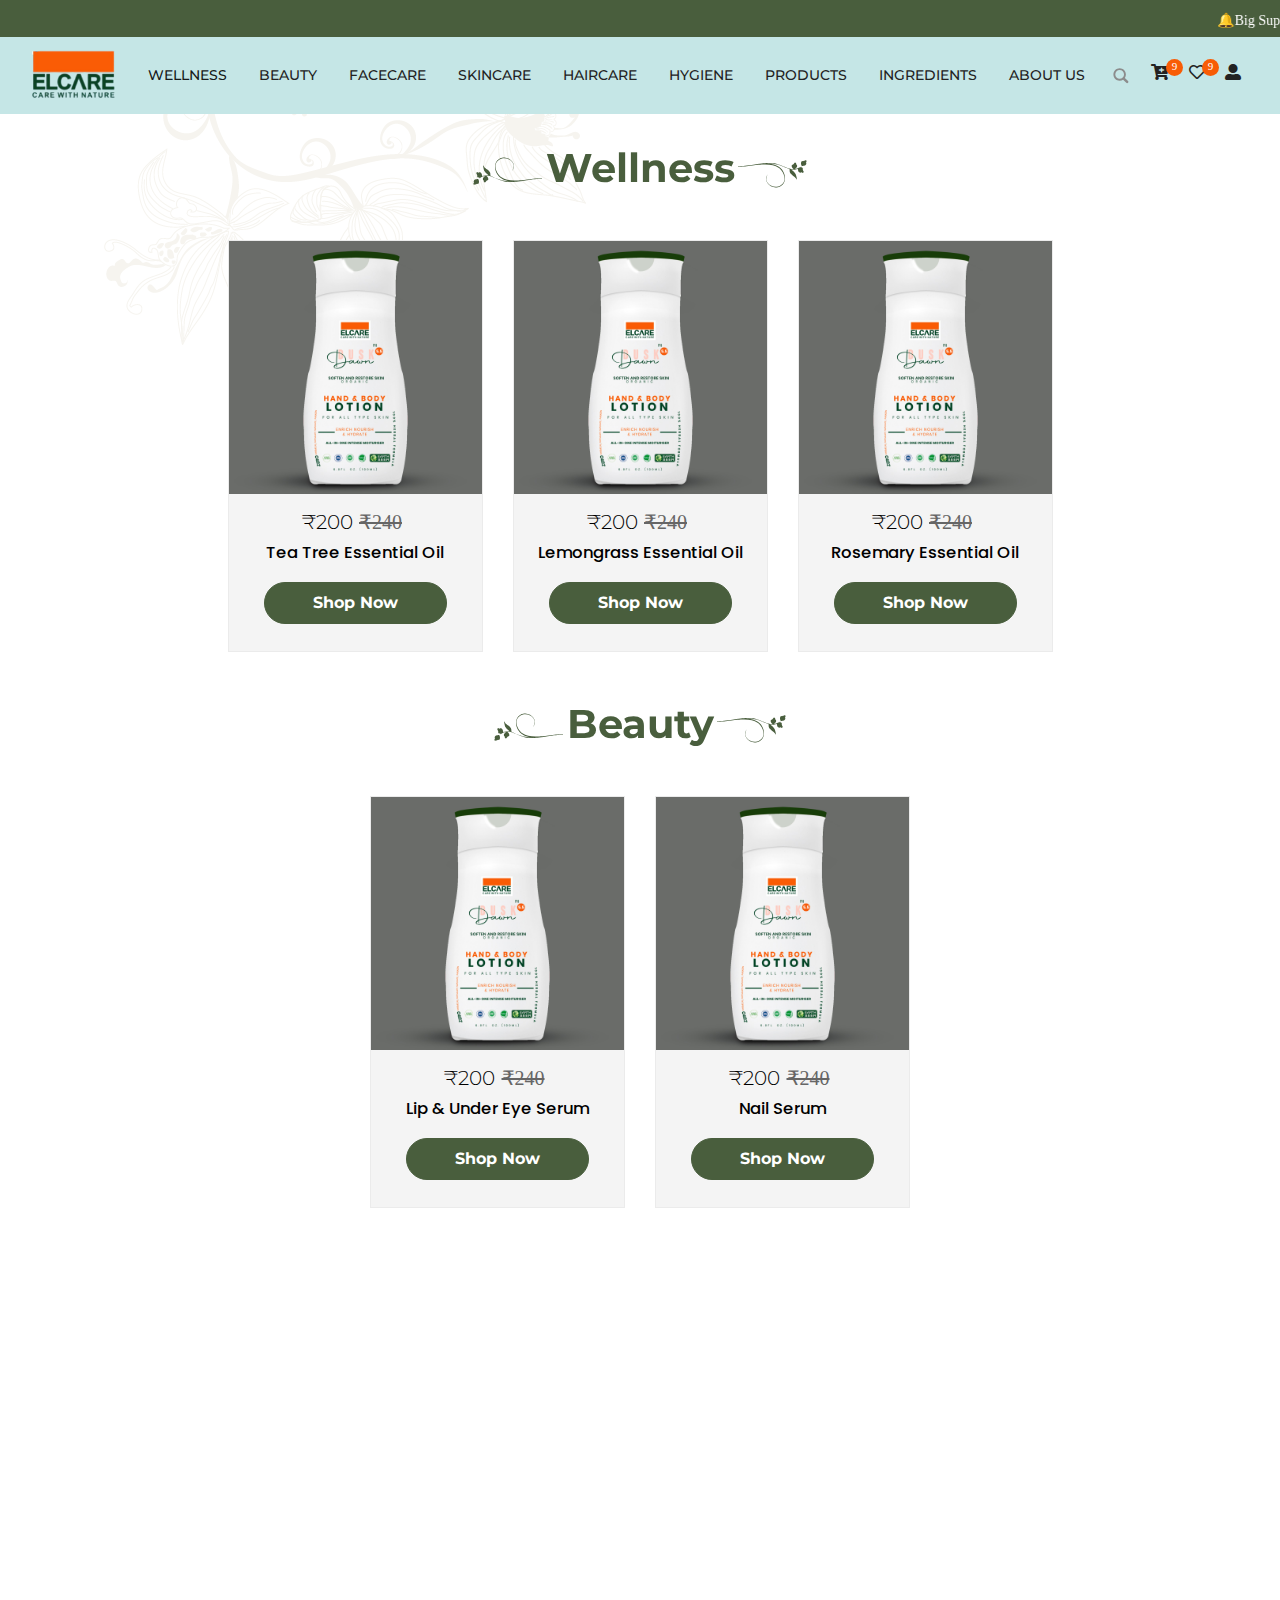
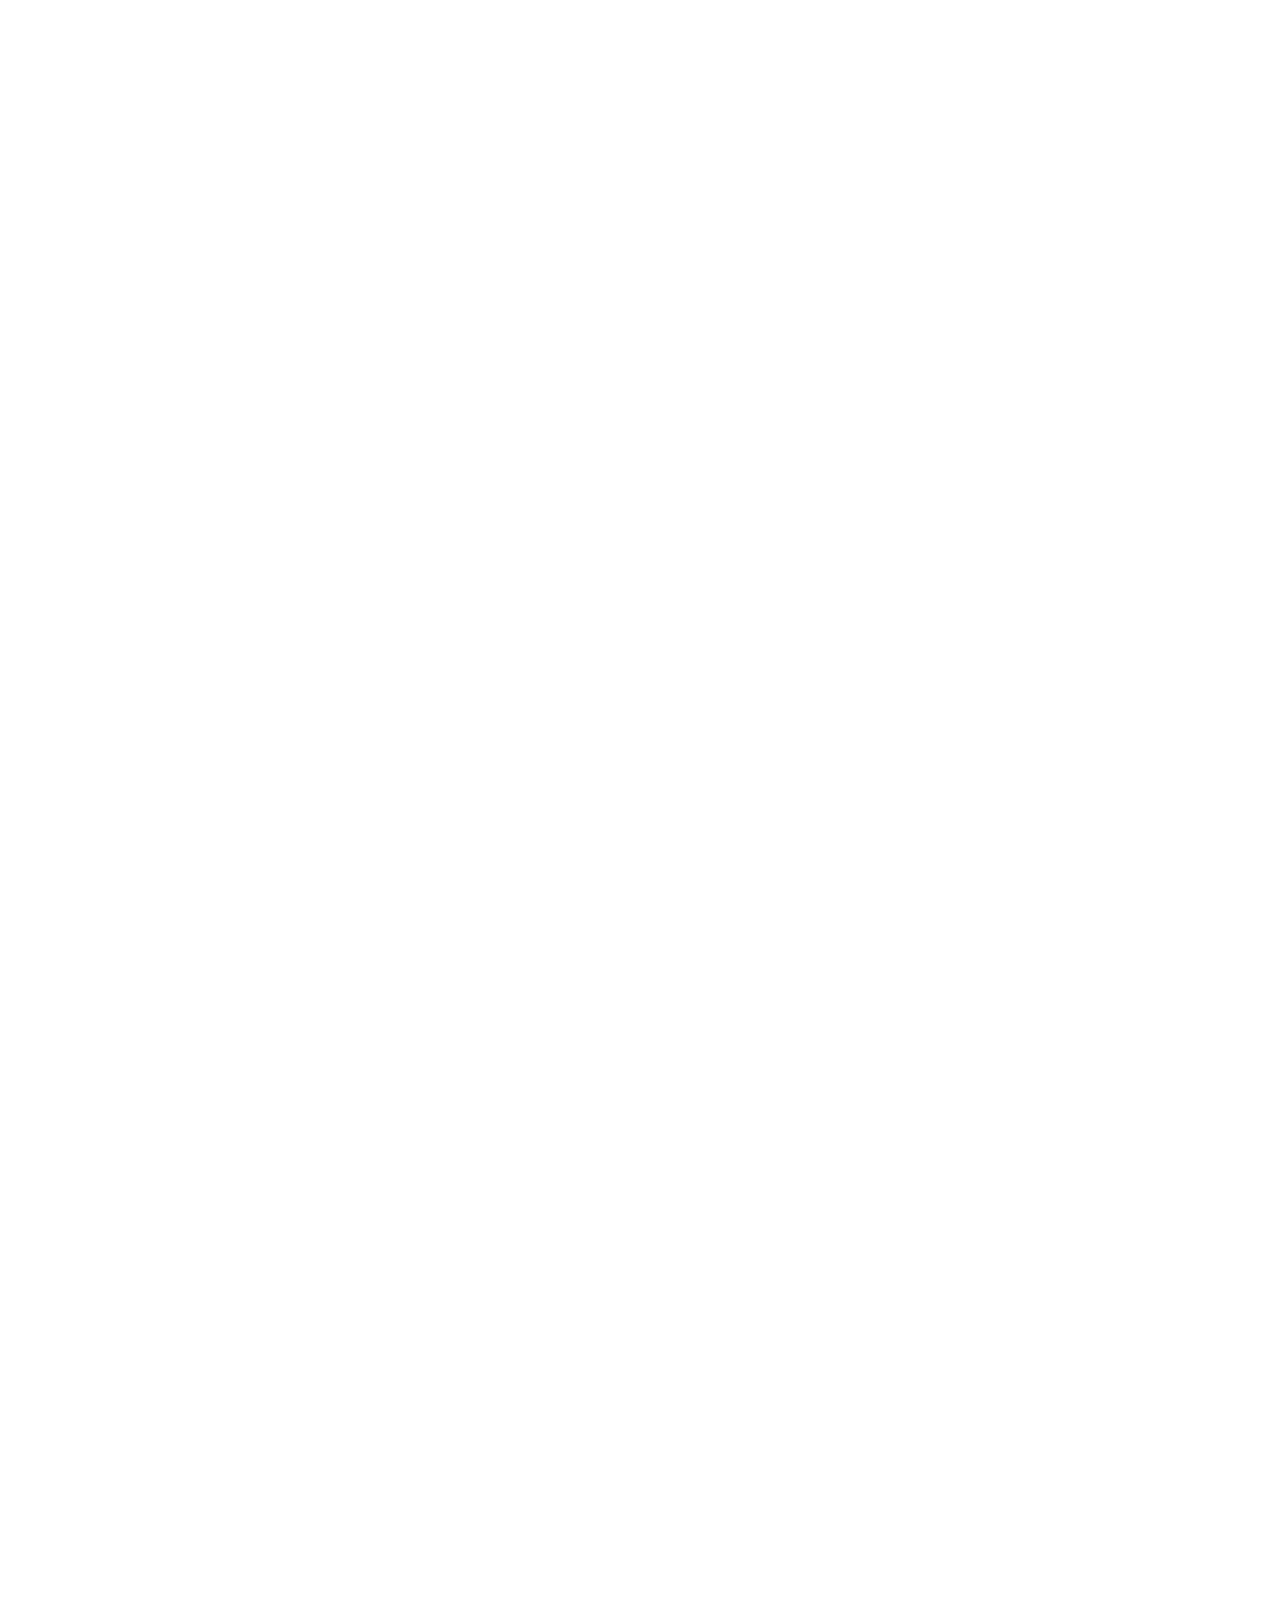
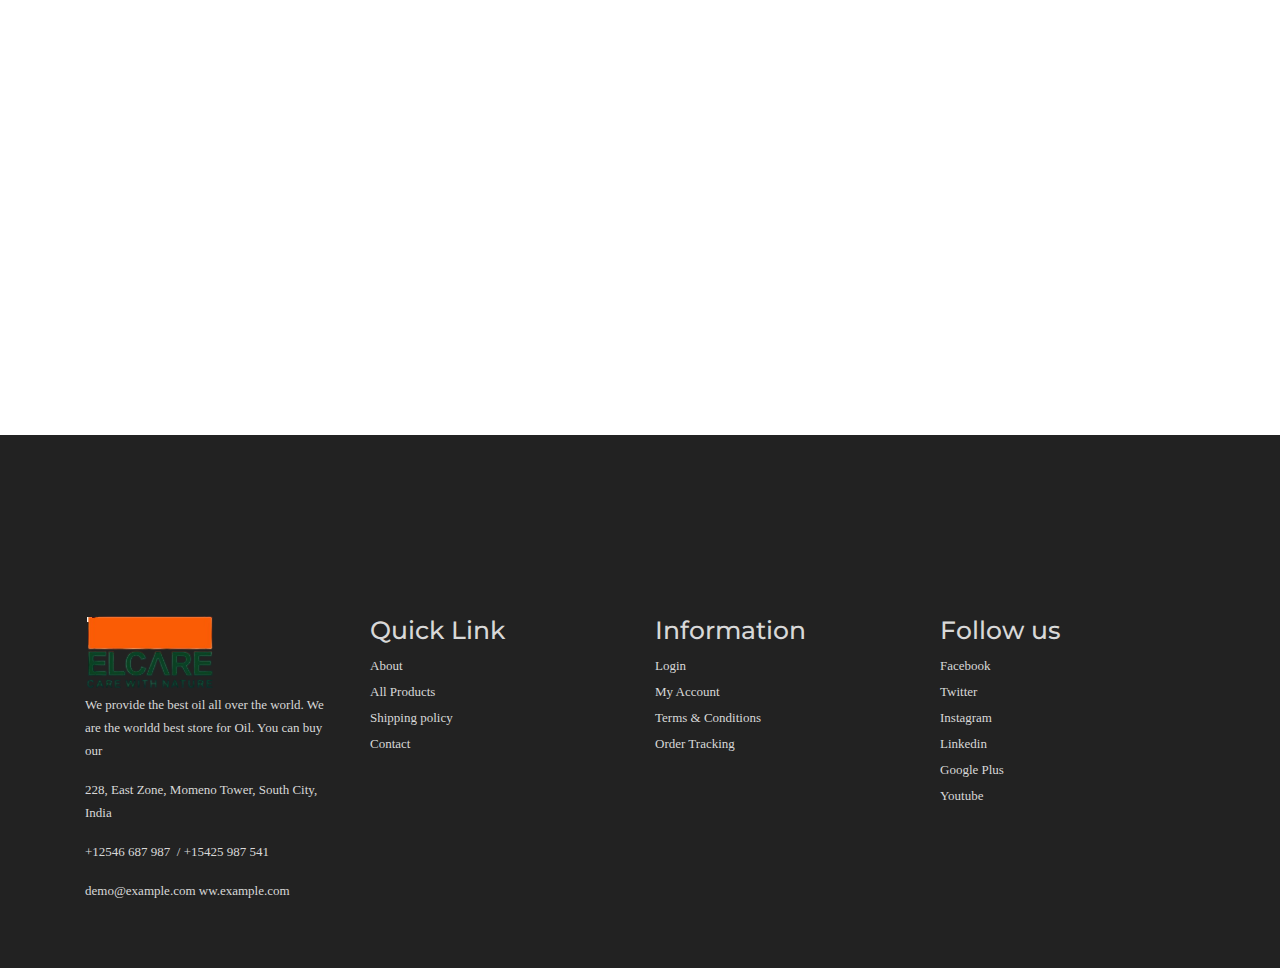
==== commit b7f9a3b7: "changes in PD" ====
--- a/product-detail.html
+++ b/product-detail.html
@@ -1,26 +1,25 @@
 <!DOCTYPE html>
 <html>
-   <head>
-      <!-- Required meta tags -->
-      <meta charset="utf-8">
-      <meta name="viewport" content="width=device-width, initial-scale=1, shrink-to-fit=no">
-      <title>ECare</title>
-      <!-- Bootstrap CSS -->
-      <link rel="stylesheet" href="css/bootstrap.css">
-      <link rel="stylesheet" href="css/style.css">
-      <link rel="stylesheet" href="css/responsive.css">
-      <link rel="stylesheet" href="css/animate.css">
-      <link rel="stylesheet" type="text/css" href="css/slick.css" />
-      <link rel="stylesheet" type="text/css" href="css/slick-theme.css" />
-      <link href="https://fonts.googleapis.com/css2?family=Poppins:ital,wght@0,500;1,400&display=swap" rel="stylesheet">
-      <link rel="stylesheet" href="https://cdnjs.cloudflare.com/ajax/libs/font-awesome/5.12.1/css/all.min.css">
-      <style>
-         .fa-heart {
-         color: #F85C05;
-         cursor: pointer;
-         }
-      </style>
-   </head>
+       <head>
+        <!-- Required meta tags -->
+        <meta charset="utf-8">
+        <meta name="viewport" content="width=device-width, initial-scale=1, shrink-to-fit=no">
+        <title>ECare</title>
+        <!-- Bootstrap CSS -->
+        <link rel="stylesheet" href="css/bootstrap.css">
+        <link rel="stylesheet" href="css/style.css">
+        <link rel="stylesheet" href="css/responsive.css">
+        <link rel="stylesheet" href="css/animate.css">
+        <link rel="stylesheet" type="text/css" href="css/slick.css" />
+        <link rel="stylesheet" type="text/css" href="css/slick-theme.css" />
+        <link rel="shortcut icon" href="images/logo.png" type="image/png">
+        <link href="https://fonts.googleapis.com/css2?family=Poppins:ital,wght@0,500;1,400&display=swap" rel="stylesheet">
+        <link href="https://unpkg.com/aos@2.3.1/dist/aos.css" rel="stylesheet">
+        <link rel="stylesheet" href="https://cdnjs.cloudflare.com/ajax/libs/animate.css/4.1.1/animate.min.css"
+            />
+        <link href="https://fonts.googleapis.com/css2?family=Montserrat:ital,wght@0,200;0,300;0,400;0,500;0,600;1,100&display=swap" rel="stylesheet">
+        <link rel="stylesheet" href="https://cdnjs.cloudflare.com/ajax/libs/font-awesome/5.12.1/css/all.min.css">
+    </head>
     <body>
            <header>
             <div class="bb uh">
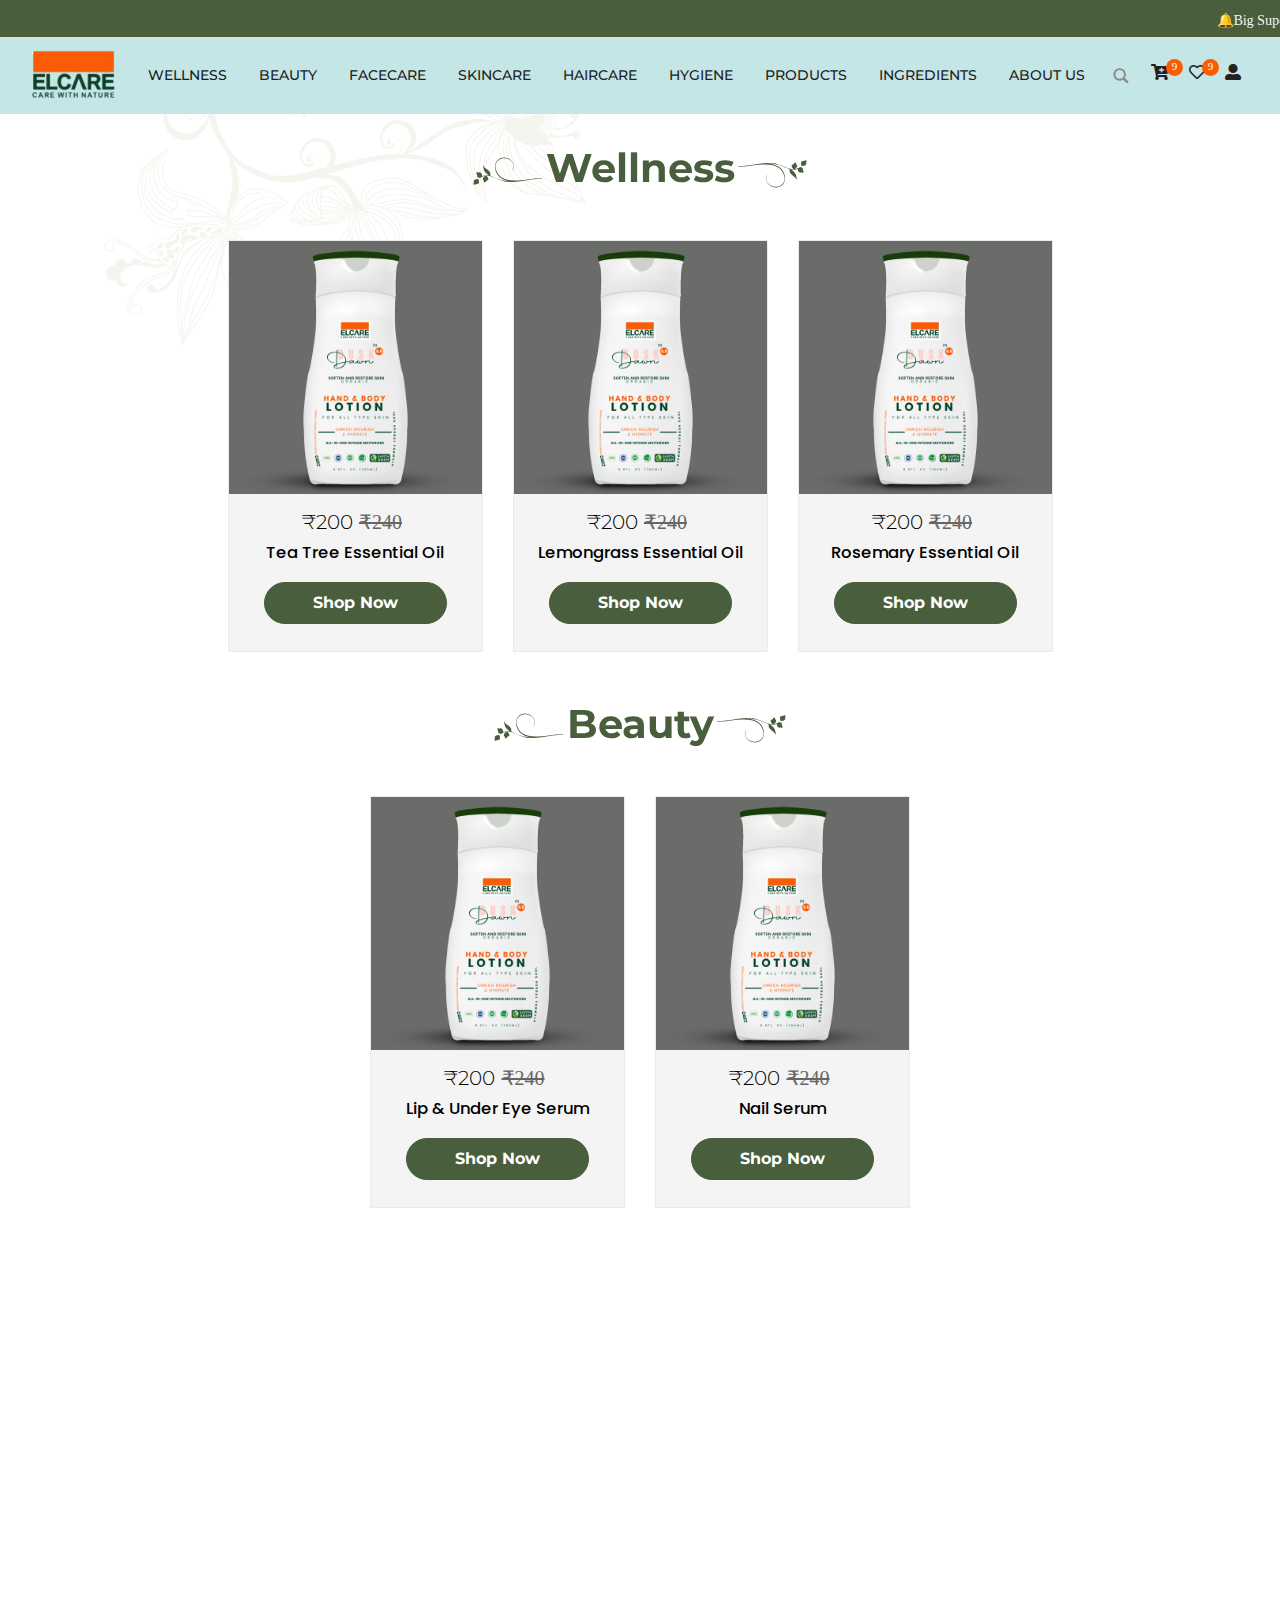
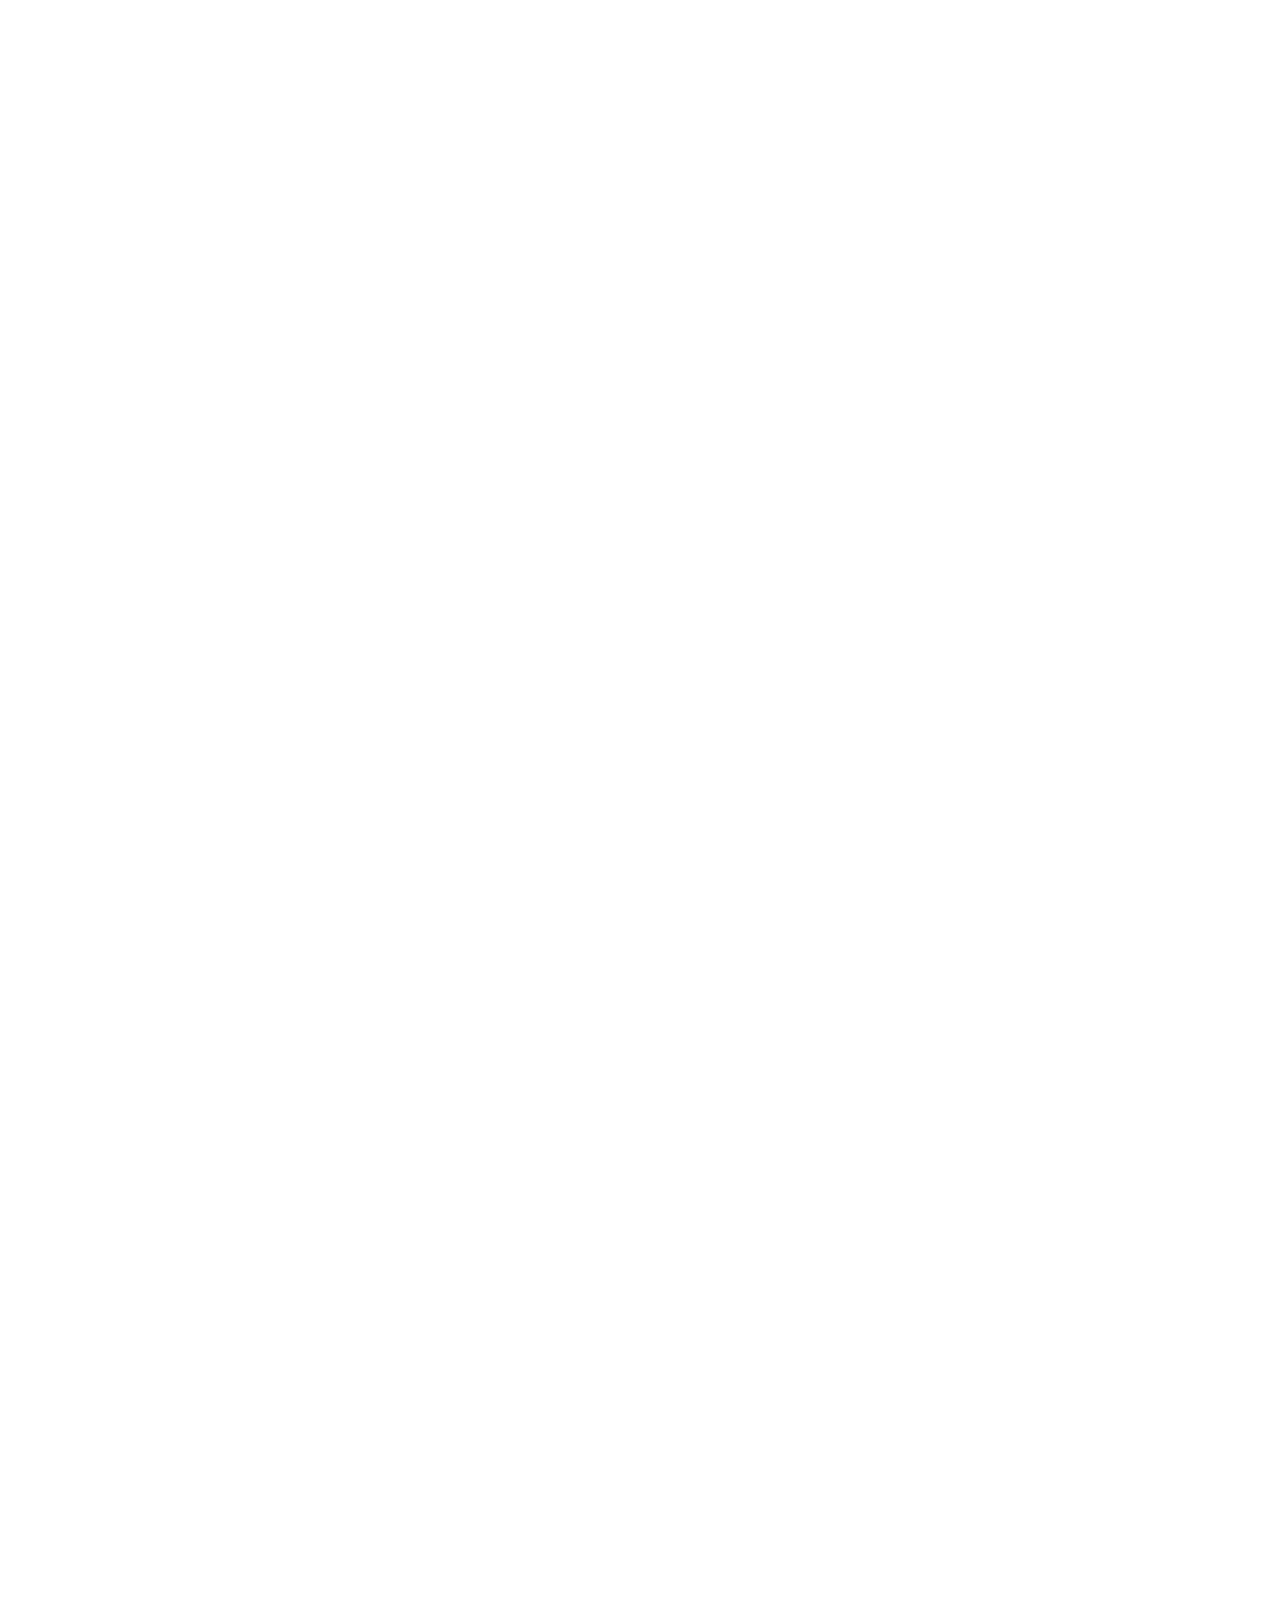
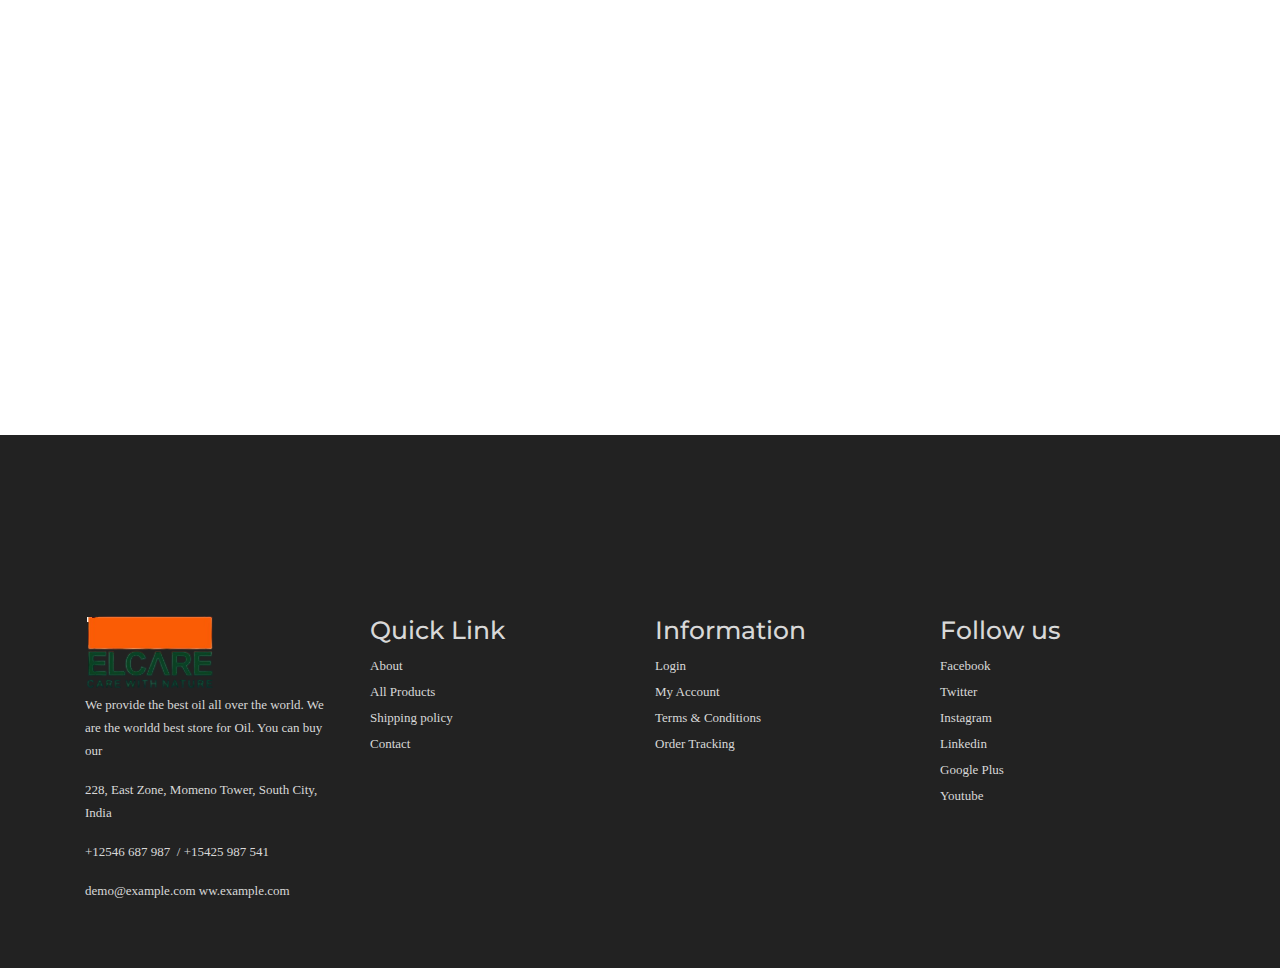
==== commit bff206b9: "Product details changes" ====
--- a/product-detail.html
+++ b/product-detail.html
@@ -34,7 +34,7 @@
             </div>
             <div class="menu-sec" style="background: #c5e6e6">
                 <div class="container-fluid">
-                    <nav class="navbar navbar-expand-lg navbar-light ">
+                     <nav class="navbar navbar-expand-lg navbar-light ">
                         <a class="navbar-brand" href="index.html">
                         <img src="images/logo.png" alt="">
                         </a>
@@ -44,31 +44,31 @@
                         <div class="collapse navbar-collapse desktop-nav" id="navbarSupportedContent">
                             <ul class="navbar-nav m-auto">
                                 <li class="nav-item ">
-                                    <a class="nav-link active" href="product-detail.html">Wellness</a>
-                                </li>
-                                <li class="nav-item">
-                                    <a class="nav-link" href="product-detail.html">Beauty</a>
-                                </li>
-                                <li class="nav-item">
-                                    <a class="nav-link" href="product-detail.html"> Facecare </a>
-                                </li>
-                                <li class="nav-item">
-                                    <a class="nav-link" href="product-detail.html">Skincare </a>
-                                </li>
-                                <li class="nav-item">
-                                    <a class="nav-link" href="product-detail.html">Haircare </a>
-                                </li>
-                                <li class="nav-item">
-                                    <a class="nav-link" href="product-detail.html">Hygiene  </a>
-                                </li>
-                                <li class="nav-item">
-                                    <a class="nav-link" href="product-detail.html">Products  </a>
+                                    <a class="nav-link active" href="product_list.html">Wellness</a>
+                                </li>
+                                <li class="nav-item">
+                                    <a class="nav-link" href="product_list.html">Beauty</a>
+                                </li>
+                                <li class="nav-item">
+                                    <a class="nav-link" href="product_list.html"> Facecare </a>
+                                </li>
+                                <li class="nav-item">
+                                    <a class="nav-link" href="product_list.html">Skincare </a>
+                                </li>
+                                <li class="nav-item">
+                                    <a class="nav-link" href="product_list.html">Haircare </a>
+                                </li>
+                                <li class="nav-item">
+                                    <a class="nav-link" href="product_list.html">Hygiene  </a>
+                                </li>
+                                <li class="nav-item">
+                                    <a class="nav-link" href="product_list.html">Products  </a>
                                 </li>
                                 <li class="nav-item">
                                     <a class="nav-link" href="wellness.html">Ingredients </a>
                                 </li>
                                 <li class="nav-item">
-                                    <a class="nav-link" href="product-detail.html">About Us </a>
+                                    <a class="nav-link" href="product_list.html">About Us </a>
                                 </li>
                             </ul>
                         </div>
--- a/css/style.css
+++ b/css/style.css
@@ -1790,7 +1790,10 @@
     background-position: top left;
     background-size: 100%
 }
-
+.back-attach5 {
+    background: url(../images/parallax2.png);
+    background-position: right;
+}
 .best-seller .wellness-carosuel .Products-sec:hover>.Cart-sec-hover {
     display: flex;
     justify-content: center;
@@ -1866,4 +1869,244 @@
 
 .Products-list .row {
     justify-content: center;
+}
+.quickview_ .modal-dialog{
+		max-width: 			77%;
+}
+.quickview_ .slick-initialized .slick-slide{
+margin: 	.3rem;
+}
+.quickview_
+.product-description{
+	padding:1rem;	
+}
+.quickview_
+.Products-sec:hover {
+    box-shadow: none;	
+}
+.products-listin-sec .products{
+    display: flex;
+    align-items: flex-start;
+    padding:    1rem;
+    border:     1px solid   #eee;
+    margin:    2rem 1rem;
+}
+.products-listin-sec  .img-sec{
+    width: 40%;
+}
+.products-listin-sec  h2{
+    font-size:  20px;
+    color: #0B4328;
+}
+.products-listin-sec  p{
+    color:  #777;
+    margin-bottom:  .3rem;
+}
+.products-listin-sec 
+.products-details{
+    padding-left:   1.3rem;
+}
+.products-listin-sec .rates{
+    color:  #000;
+    font-weight:    normal  ;   
+    font-size:  20px;
+    font-family:    Poppins;
+}
+.products-listin-sec 
+.buy-products-btn a{
+    margin:     .4rem ;
+}
+.products-listin-sec 
+.buy-products-btn i{
+    margin:  0  .3rem;
+}
+.products-listin-sec  .product-description{
+    padding-top:    2rem;
+}
+.products-listin-sec
+.product-description .btn {
+    
+    font-size: 14px;
+    padding: .4rem 2rem;
+}
+.product-category
+ .product-sidebar-header {
+    display: flex;
+    align-items: center;
+    justify-content: space-between;
+}
+.product-category h2 {
+    font-size: 14px;
+    color: #000;
+    /* font-weight: 700; */
+    text-transform: uppercase;
+    margin: 0;
+    cursor: pointer;
+    padding: 10px 0;
+}
+.product-category .border-b {
+    border-bottom: 1px solid #eee;
+    height: 2px;
+    width: 100%;
+    /* display: inline-block; */
+}
+.product-category .con {
+    display: block;
+    position: relative;
+    padding-left: 35px;
+    margin-bottom: 12px;
+    cursor: pointer;
+    font-size: 14px;
+    -webkit-user-select: none;
+    -moz-user-select: none;
+    -ms-user-select: none;
+    user-select: none;
+}
+.product-category label {
+    padding: 0 15px 0;
+    font-size: 13px;
+    display: inline-block;
+    /* font-weight: 700; */
+}
+.product-category .con input {
+    position: absolute;
+    opacity: 0;
+    cursor: pointer;
+    height: 0;
+    width: 0;
+}
+.product-category .con input:checked~.checkmark {
+    background-color: #495E3D;
+}
+.product-category .checkmark {
+    position: absolute;
+    top: 0;
+    left: 0;
+    height: 20px;
+    width: 20px;
+    background-color: #eee;
+}
+.product-category .con input:checked~.checkmark:after {
+    display: block;
+}
+.product-category .con .checkmark:after {
+    left: 7px;
+    top: 3px;
+    width: 6px;
+    height: 12px;
+    border: solid white;
+    border-width: 0 3px 3px 0;
+    -webkit-transform: rotate(45deg);
+    -ms-transform: rotate(45deg);
+    transform: rotate(45deg);
+}
+.product-category .checkmark:after {
+    content: "";
+    position: absolute;
+    display: none;
+}
+.color-outer {
+    width: 33.33%;
+    display: block;
+    text-align: center;
+}
+.product-category .color .color-con {
+    text-align: center;
+    width: 30px;
+    height: 30px;
+    left: 0;
+    right: 0;
+    top: 0;
+    bottom: 0;
+    margin: 0 auto;
+}
+.product-category .color .color-con {
+    display: block;
+    position: relative;
+    /* padding-left: 35px; */
+    /* margin-bottom: 30px; */
+    cursor: pointer;
+    margin: 10px auto;
+    font-size: 0;
+    -webkit-user-select: none;
+    -moz-user-select: none;
+    -ms-user-select: none;
+    user-select: none;
+}
+.product-category .color .color-con input {
+    position: absolute;
+    opacity: 0;
+    cursor: pointer;
+    height: 0;
+    width: 0;
+}
+.product-category .color .black {
+    background-color: #000;
+    border-radius: 100px;
+}
+.product-category .color .grey {
+    background-color: #eee;
+    border-radius: 100px;
+}
+.product-category .color .pink {
+    background-color: pink;
+    border-radius: 100px;
+}
+.product-category .color .blue {
+    background-color: blue;
+    border-radius: 100px;
+}
+.product-category .color  p{
+    text-transform: capitalize; 
+}
+.product-category .color .green {
+    background-color: green;
+    border-radius: 100px;
+}
+.product-category .color .checkmark-color {
+    position: absolute;
+    top: 0;
+    left: 0;
+    height: 30px;
+    width: 30px;
+}
+.product-category .color .color-con input:checked~.checkmark-color:after {
+    display: block;
+}
+.product-category .color .color-con .checkmark-color:after {
+    left: 11px;
+    top: 4px;
+    width: 8px;
+    height: 17px;
+    border: solid white;
+    border-width: 0 3px 3px 0;
+    -webkit-transform: rotate(45deg);
+    -ms-transform: rotate(45deg);
+    transform: rotate(45deg);
+}
+.product-category .color .checkmark-color:after {
+    content: "";
+    position: absolute;
+    display: none;
+}
+.products-listin-sec .form-control{
+    width:  200px;
+    margin-left:    auto;   
+    border-radius:  0;
+}
+.products-listin-sec
+.header-sec{
+    display:    flex;  
+    justify-content:    space-between;align-items:  center; 
+    margin:0 3rem;
+}
+.products-listin-sec
+.header-sec h2{
+    font-size:  25px;
+    color:  #495E3D;
+}
+.products-listin-sec
+.products-details h2{
+    font-size:  18px;
+    color:  #495E3D;
 }